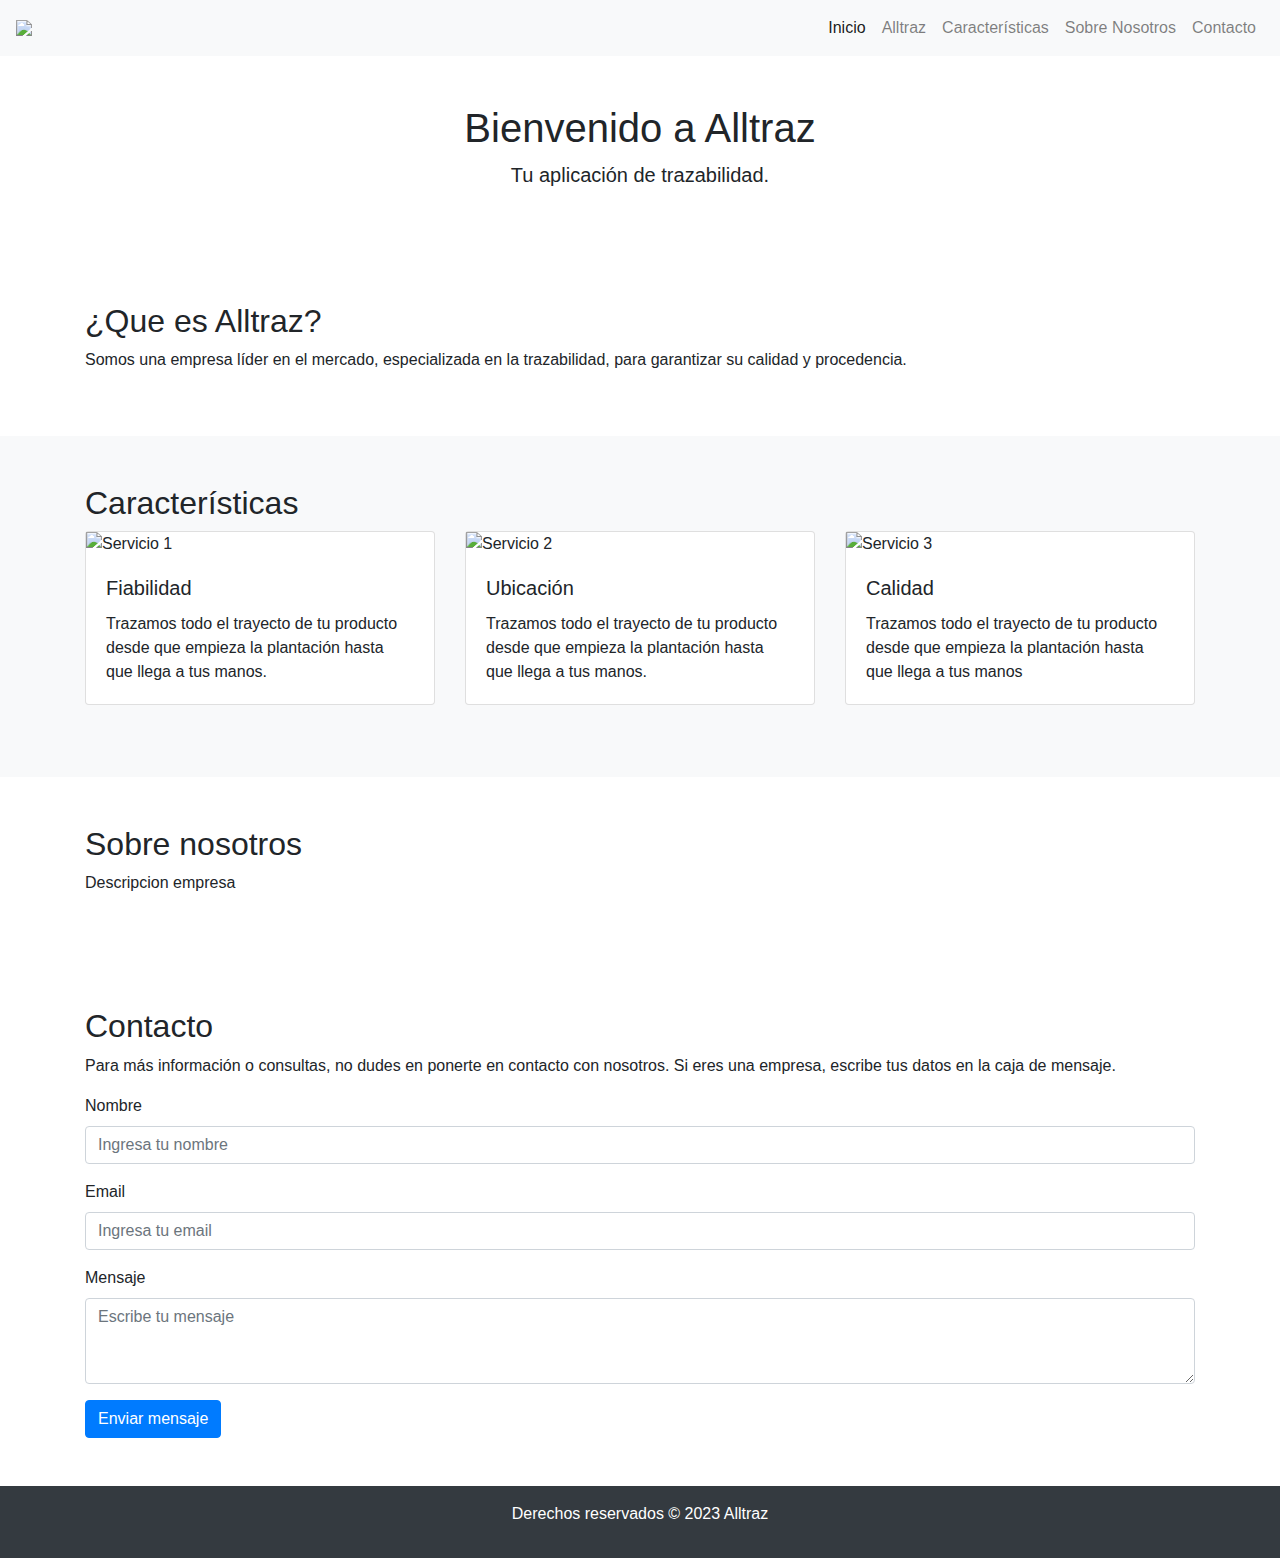
==== Información/LLMM/Index.html @ 4a1d3a7f "Renombrar HTML Y CSS." ====
<!DOCTYPE html>
<html lang="es">
<head>
  <meta charset="UTF-8">
  <meta name="viewport" content="width=device-width, initial-scale=1.0">
  <title>Alltraz</title>
  <link rel="stylesheet" href="https://stackpath.bootstrapcdn.com/bootstrap/4.3.1/css/bootstrap.min.css">
  <link rel="stylesheet" href="SKDH.css">


</head>
<body>
  <header>
    <nav class="navbar navbar-expand-lg navbar-light bg-light">
      <img  class="fotologo" src="logogit.jpeg" >
      <button class="navbar-toggler" type="button" data-toggle="collapse" data-target="#navbarNav" aria-controls="navbarNav" aria-expanded="false" aria-label="Toggle navigation">
        <span class="navbar-toggler-icon"> </span>
      </button>
      <div class="collapse navbar-collapse justify-content-end"  id="navbarNav" >
        <ul class="navbar-nav">
          <li class="nav-item active">
            <a class="nav-link" href="#inicio">Inicio</a>
          </li>
          
          <li class="nav-item">
            <a class="nav-link" href="#App"> Alltraz</a>
          </li>
          <li class="nav-item">
            <a class="nav-link" href="#caracteristicas">Características</a>
          </li>
          <li class="nav-item">
            <a class="nav-link" href="#Nosotros">Sobre Nosotros</a>
          </li>
          <li class="nav-item">
          </li>
          <li class="nav-item">
            <a class="nav-link" href="#Contacto">Contacto</a>
          </li>
        </ul>
      </div>
    </nav>
  </header>

  <section id="inicio" class="py-5 text-center">
    <div class="container">
      <h1>Bienvenido a Alltraz</h1>
      <p class="lead">Tu aplicación de trazabilidad.</p>
    </div>
  </section>

  <section id="App" class="py-5">
    <div class="container">
      <h2>¿Que es Alltraz?</h2>
     
      <p>Somos una empresa líder en el mercado, especializada en la trazabilidad, para garantizar su calidad y procedencia.</p>
    </div>
  </section>

  <section id="caracteristicas" class="py-5 bg-light">
    <div class="container">
      <h2>Características</h2>
      <div class="row">
        <div class="col-md-4">
          <div class="card mb-4">
            <img src="fiabilidad.png" class="fotofiabilidad" alt="Servicio 1">
            <div class="card-body">
              <h5 class="card-title">Fiabilidad</h5>
              <p class="card-text">Trazamos todo el trayecto de tu producto desde que empieza la plantación hasta que llega a tus manos.</p>
            </div>
          </div>
        </div>
        <div class="col-md-4">
          <div class="card mb-4">
            <img src="pin-ubicacion_318-928391.avif" class="fotoubicacion" alt="Servicio 2">
            <div class="card-body">
              <h5 class="card-title">Ubicación</h5>
              <p class="card-text">Trazamos todo el trayecto de tu producto desde que empieza la plantación hasta que llega a tus manos.</p>
            </div>
            </div>
            </div>
            <div class="col-md-4">
            <div class="card mb-4">
            <img src="calidad.png" class="fotocalidad" alt="Servicio 3">
            <div class="card-body">
            <h5 class="card-title">Calidad</h5>
            <p class="card-text">Trazamos todo el trayecto de tu producto desde que empieza la plantación hasta que llega a tus manos</p>
            </div>
            </div>
            </div>
            </div>
            </div>
            
              </section>
              <section id="Nosotros" class="py-5">
                <div class="container">
                  <h2>Sobre nosotros</h2>
                  <p>Descripcion empresa</p>
                </div>
              </section>
              <section id="Contacto" class="py-5">
                <div class="container">
                  <h2>Contacto</h2>
                  <p>Para más información o consultas, no dudes en ponerte en contacto con nosotros. Si eres una empresa, escribe tus datos en la caja de mensaje.</p>
                  <form>
                    <div class="form-group">
                      <label for="nombre">Nombre</label>
                      <input type="text" class="form-control" id="nombre" placeholder="Ingresa tu nombre">
                    </div>
                    <div class="form-group">
                      <label for="email">Email</label>
                      <input type="email" class="form-control" id="email" placeholder="Ingresa tu email">
                    </div>
                    <div class="form-group">
                      <label for="mensaje">Mensaje</label>
                      <textarea class="form-control" id="mensaje" rows="3" placeholder="Escribe tu mensaje"></textarea>
                    </div>
                    <button type="submit" class="btn btn-primary">Enviar mensaje</button>
                  </form>
                </div>
              </section>
            
              <footer class="py-3 bg-dark text-white text-center">
                <div class="container">
                  <p>Derechos reservados &copy; 2023 Alltraz</p>
                </div>
              </footer>
              <script src="https://code.jquery.com/jquery-3.3.1.slim.min.js"></script>
              <script src="https://cdnjs.cloudflare.com/ajax/libs/popper.js/1.14.7/umd/popper.min.js"></script>
              <script src="https://stackpath.bootstrapcdn.com/bootstrap/4.3.1/js/bootstrap.min.js"></script>
            </body>
            </html>
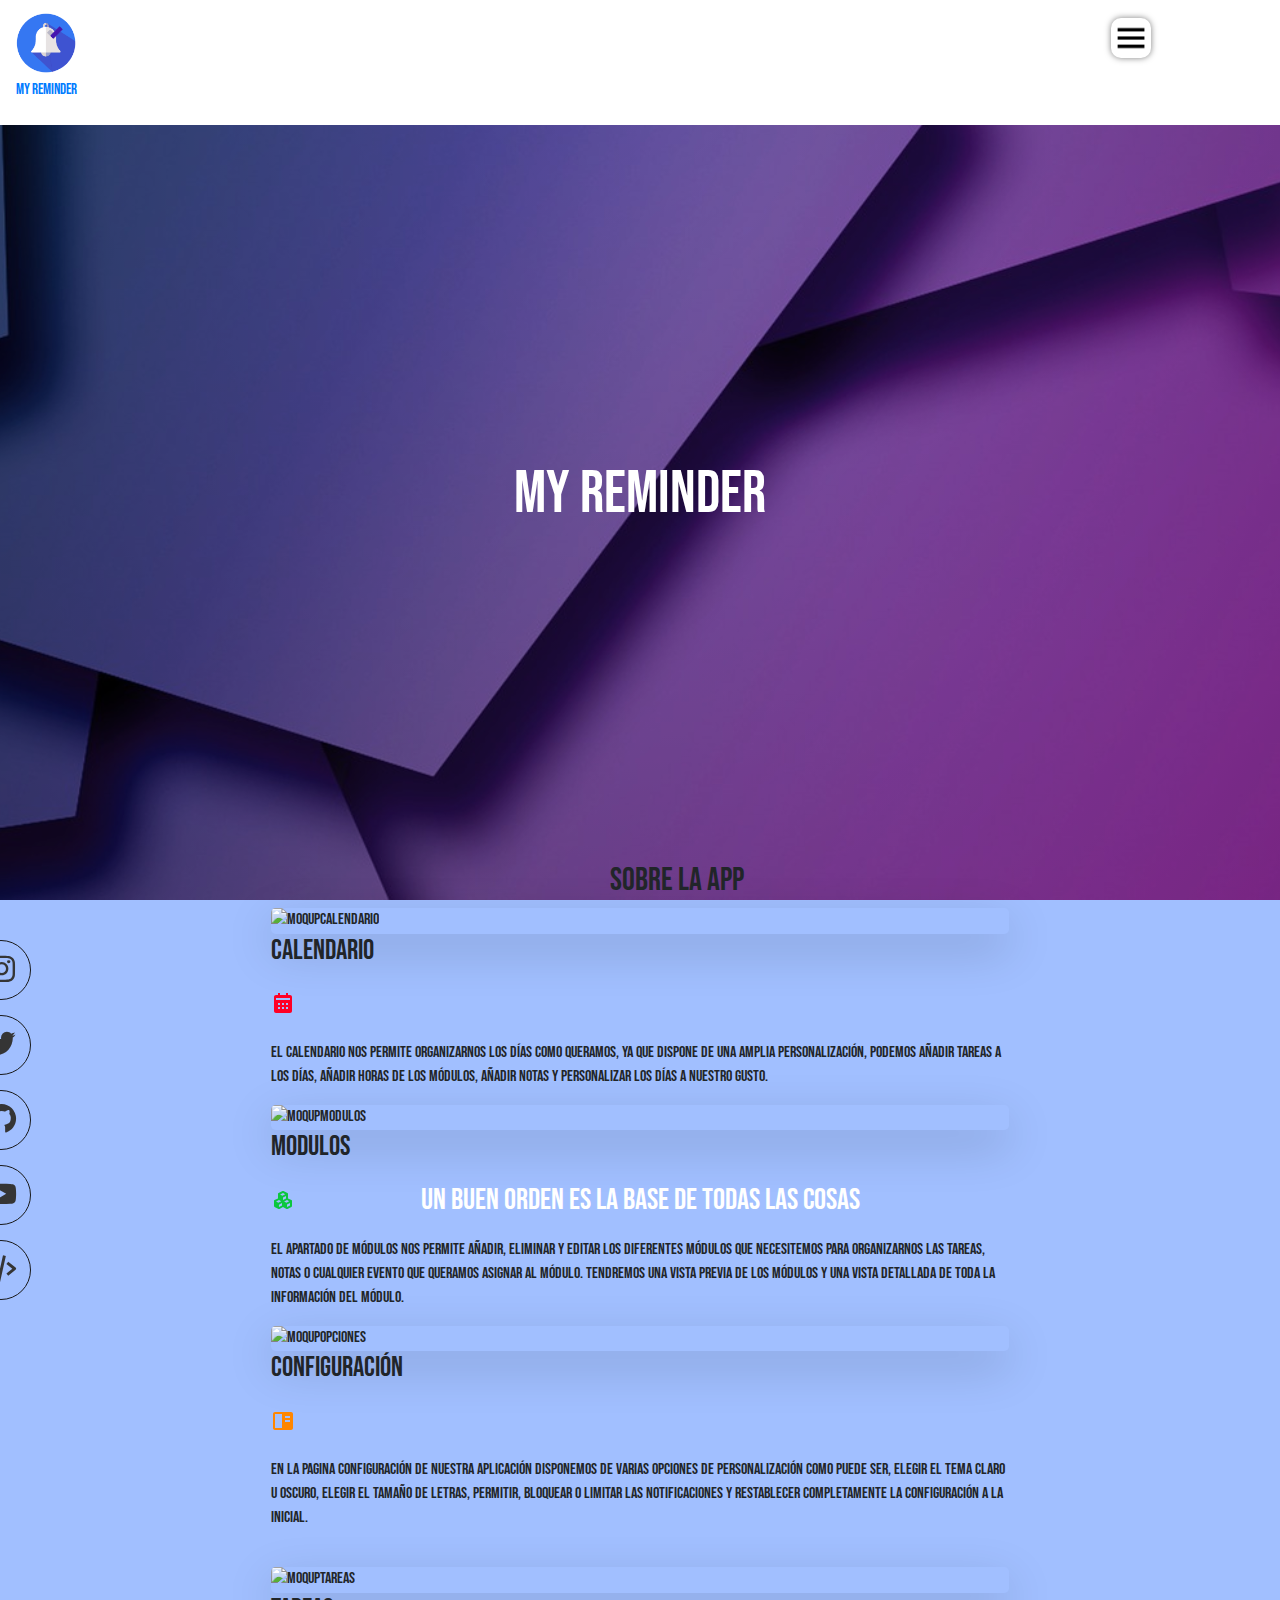
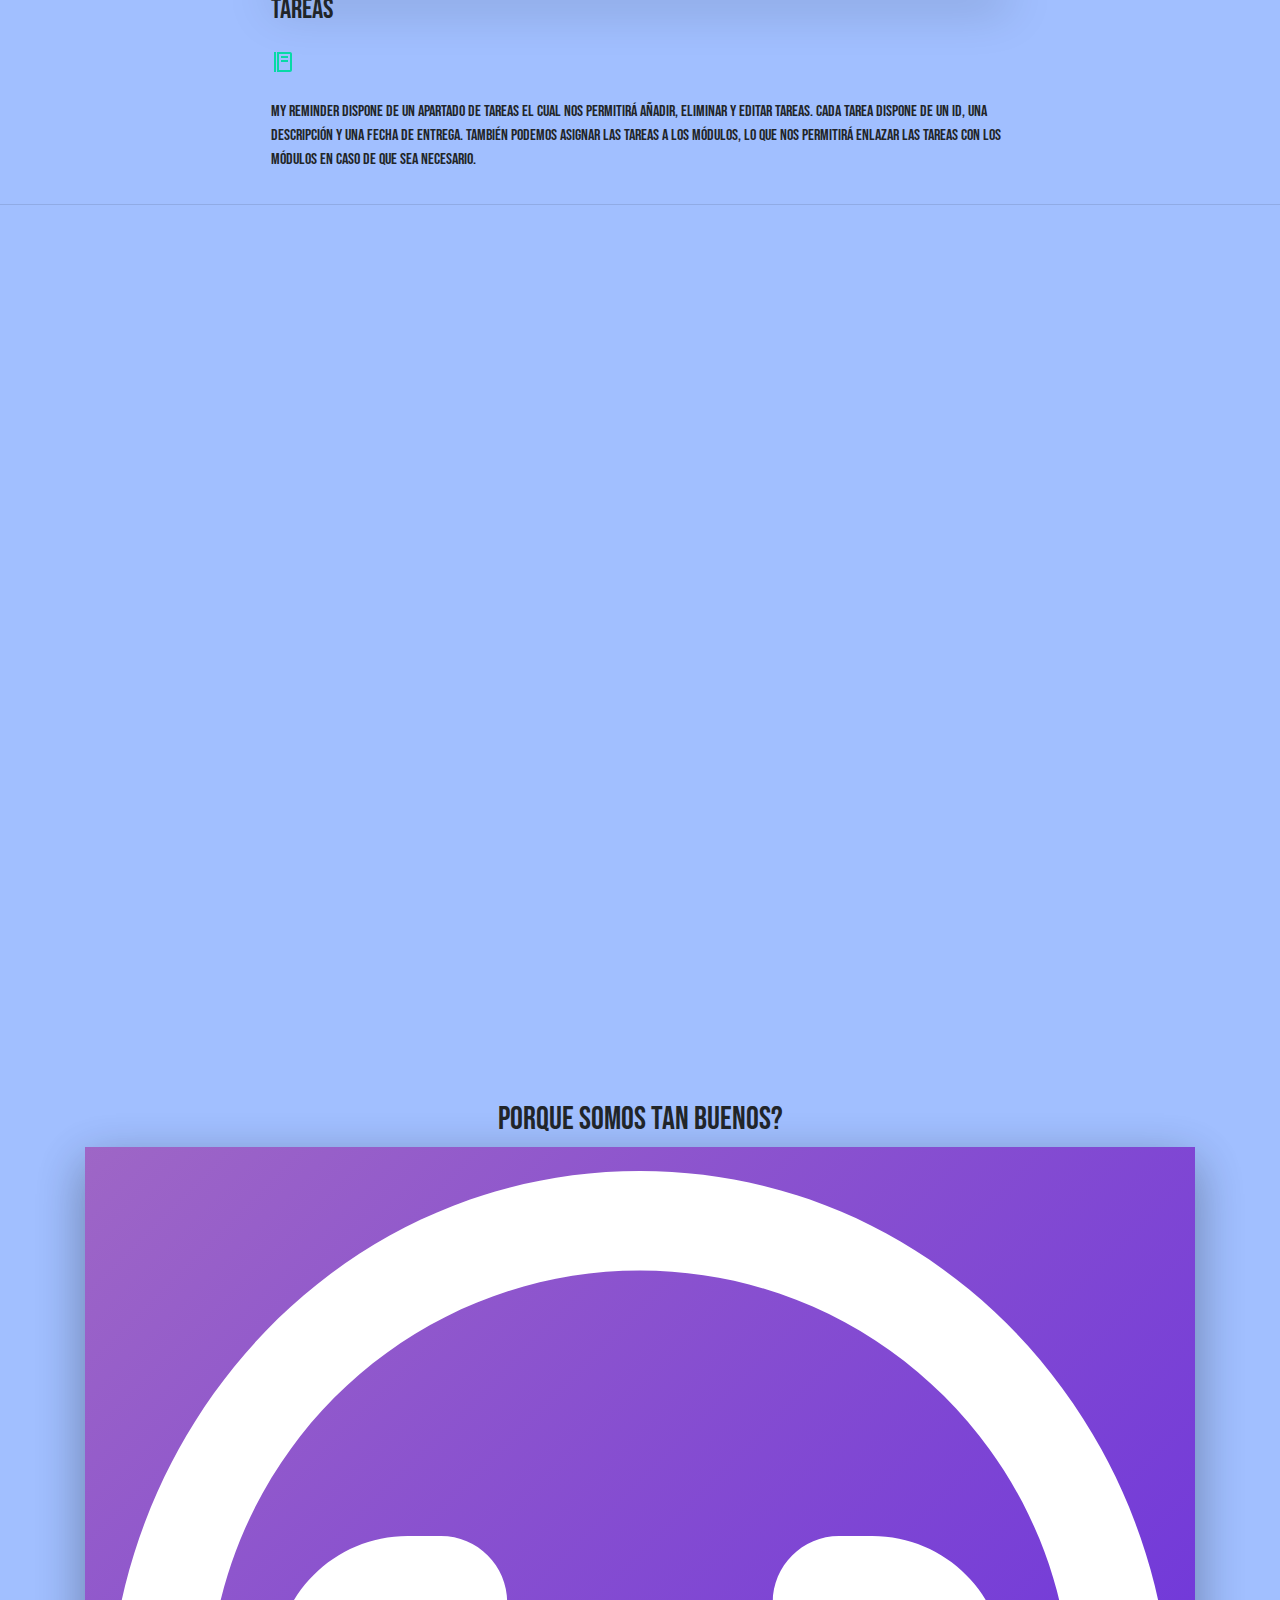
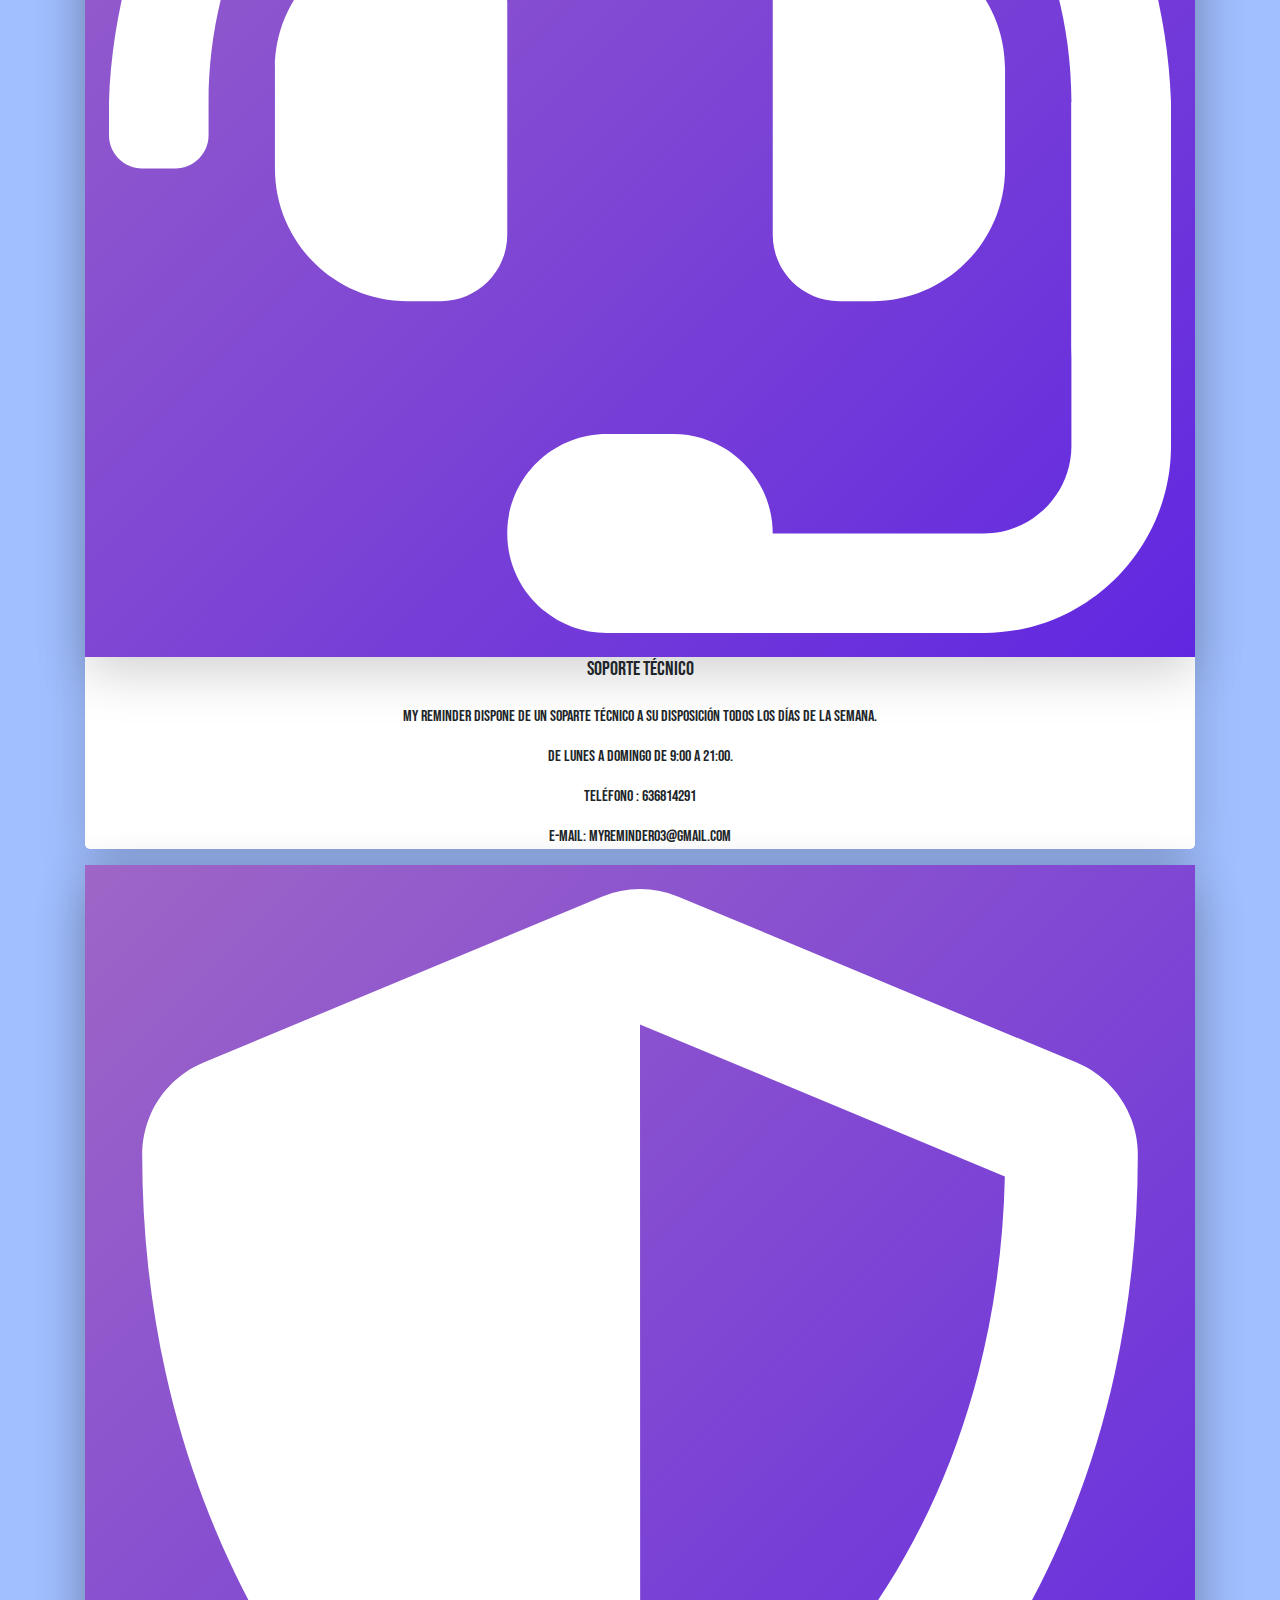
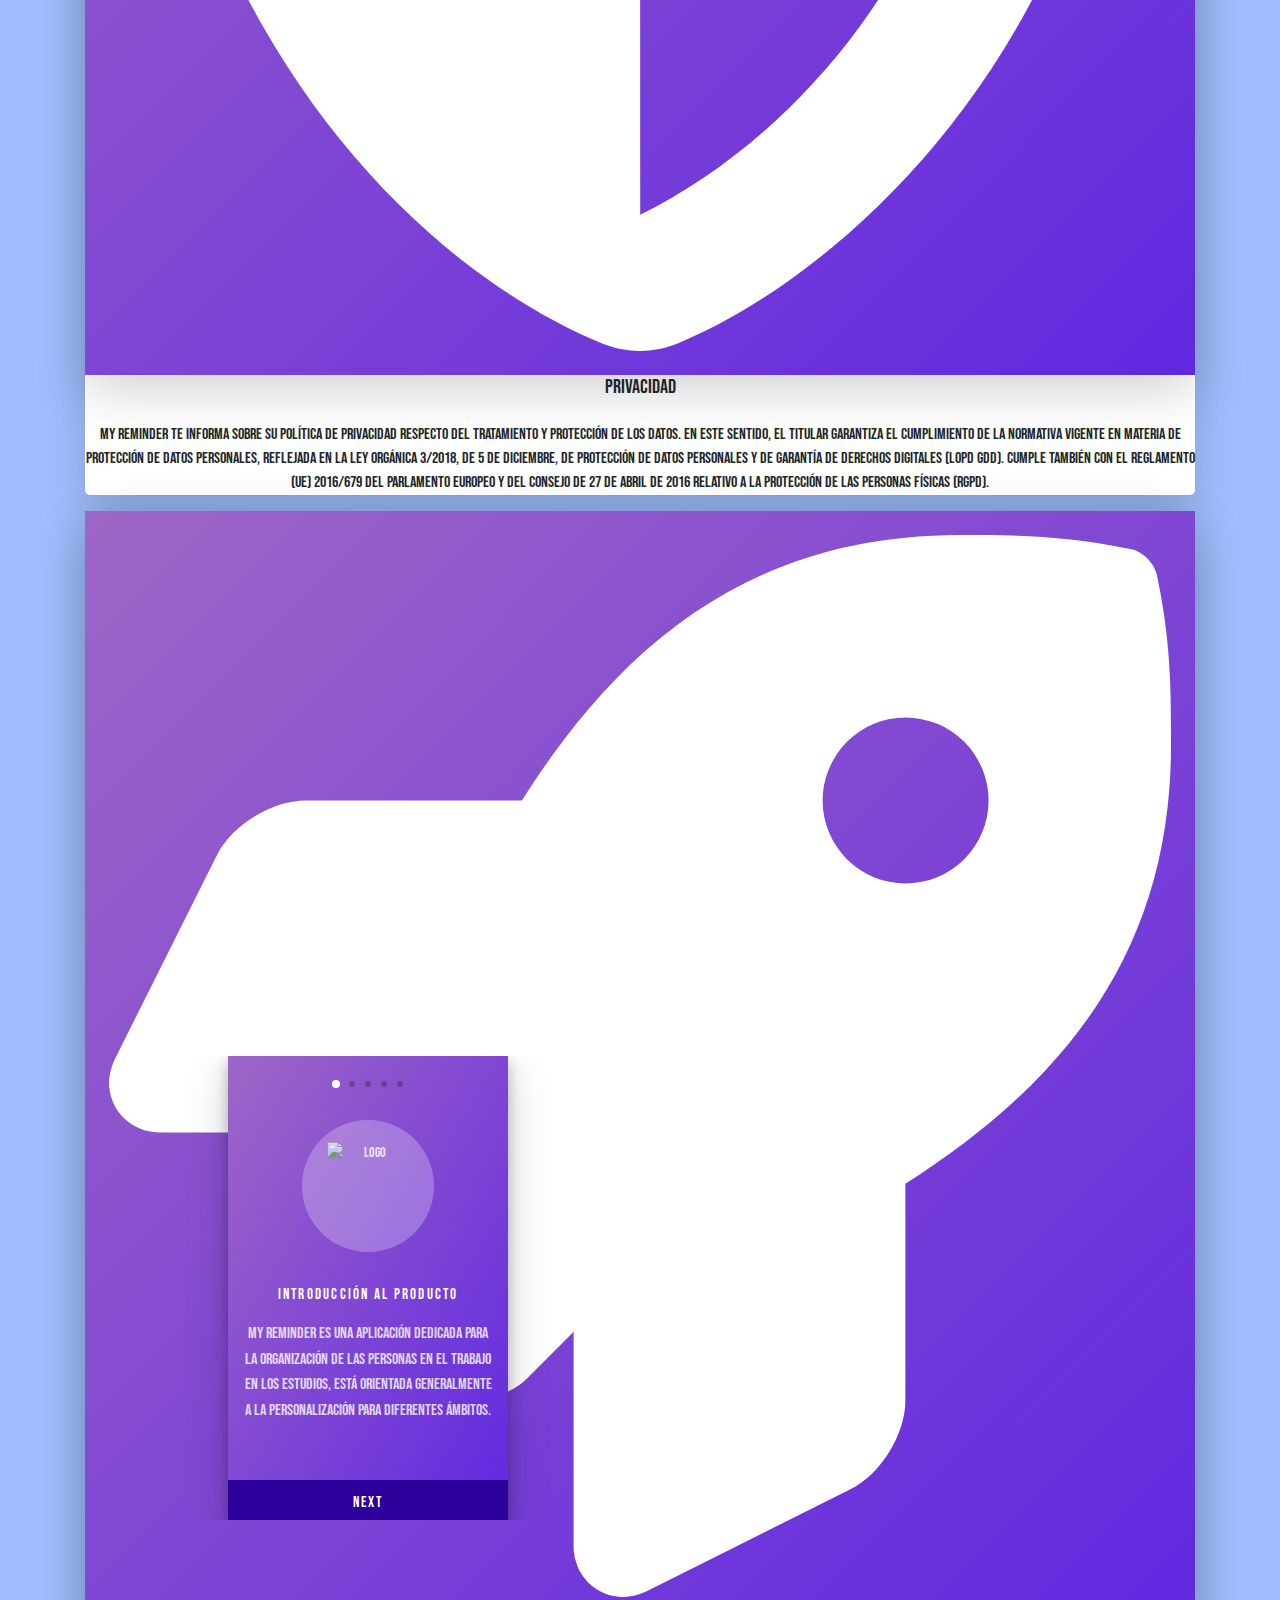
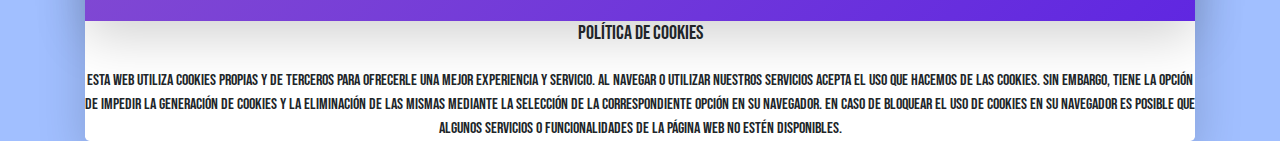
==== commit 0274edc8: "Insertar imagenes en directorio de LLMM." ====
--- a/Información/LLMM/Index.html
+++ b/Información/LLMM/Index.html
@@ -5,127 +5,465 @@
   <meta name="viewport" content="width=device-width, initial-scale=1.0">
   <title>Alltraz</title>
   <link rel="stylesheet" href="https://stackpath.bootstrapcdn.com/bootstrap/4.3.1/css/bootstrap.min.css">
-  <link rel="stylesheet" href="SKDH.css">
+  <link rel="stylesheet" href="CSS/Index.css">
+  <link href="https://fonts.googleapis.com/css2?family=Bebas+Neue&display=swap" rel="stylesheet">
+  <link href="https://fonts.googleapis.com/css2?family=Dela+Gothic+One&display=swap" rel="stylesheet">
+  <link href='https://unpkg.com/boxicons@2.0.7/css/boxicons.min.css' rel='stylesheet'>
+  <link rel="preconnect" href="https://fonts.googleapis.com">
+  <link rel="preconnect" href="https://fonts.gstatic.com" crossorigin>
+  <link rel="stylesheet" href="https://cdnjs.cloudflare.com/ajax/libs/font-awesome/6.0.0/css/all.min.css" />
+  <link rel="stylesheet" href="https://fonts.googleapis.com/css2?family=Inter:wght@300;400;500;600;700&display=swap" />
+  <link rel="stylesheet" href="https://cdn.jsdelivr.net/npm/tw-elements/dist/css/index.min.css" />
+  <link rel="stylesheet" type="text/css" href="https://fonts.googleapis.com/css?family=Lato:700,300">
+  <link rel="stylesheet" type="text/css" href="https://netdna.bootstrapcdn.com/font-awesome/3.2.1/css/font-awesome.css">
+  <link rel="stylesheet" type="text/css" href="https://cdnjs.cloudflare.com/ajax/libs/normalize/3.0.3/normalize.min.css">
+  <link rel="stylesheet" type="text/css" href="CSS/CardsCarousel.css">
+  <link rel="icon" type="image/x-icon" href="Imagenes/Logo.png">
+  <script src="https://code.jquery.com/jquery-1.12.0.min.js"></script>
+  <script src="JS/CardCarousel.js"></script>
 
 
 </head>
-<body>
+<body id ="style">
+
+  <!--Menú Desplegable-->
+
+<img src="Imagenes/Menu/menu-regular-24.png" class="menu" alt="Imagen Menu">
+<nav class="menu-navegador" style="z-index: 20;" id="anchoMenu">
+  <ul class="list">
+    <li class="list__item">
+      <div class="list__button">
+        <img src="Imagenes/Menu/home.svg" class="list__img" alt="Imagen Inicio">
+          <a href="index.html" class="nav__link">Inicio</a>
+      </div>
+    </li>
+
+    <li id="boton-secciones" class="list__item list__item--click">
+      <div class="list__button list__button--click">
+          <img src="Imagenes/Menu/youtube.svg" class="list__img" alt="Youtube">
+          <a href="https://www.youtube.com/channel/UCGflAdTCGFpYf2Ayjhg4GIA" class="nav__link">Youtube - Demostraciones</a>
+          <img src="Imagenes/Menu/arrow.svg" class="list__arrow" alt="Arrow">
+      </div>
+
+      <ul class="list__show">
+          <li class="list__inside">
+              <a href="HTML/VideoGeneral.html" class="nav__link nav__link--inside">General</a>
+          </li>
+
+          <li class="list__inside">
+              <a href="HTML/VideoCalendario.html" class="nav__link nav__link--inside">Calendario</a>
+          </li>
+
+          <li class="list__inside">
+              <a href="HTML/VideoModulos.html" class="nav__link nav__link--inside">Modulos</a>
+          </li>
+
+          <li class="list__inside">
+              <a href="HTML/VideoTareas.html" class="nav__link nav__link--inside">Tareas</a>
+          </li>
+      </ul>
+  </li>
+  
+    <li class="list__item">
+      <div class="list__button">
+        <img src="Imagenes/Menu/aboutus.svg" class="list__img" alt="Imagen Usuario Premium">
+          <a href="HTML/InfoEquipo.html" class="nav__link">Sobre Nosotros</a>
+      </div>
+    </li>
+
+    <li class="list__item">
+      <div class="list__button">
+        <img src="Imagenes/Menu/contact.svg" class="list__img" alt="Imagen Contacto">
+          <a href="HTML/Contacto.html" class="nav__link">Contacto</a>
+      </div>
+    </li>
+  </ul>
+</nav>
+
+<!-- Menú de navegación -->
   <header>
-    <nav class="navbar navbar-expand-lg navbar-light bg-light">
-      <img  class="fotologo" src="logogit.jpeg" >
-      <button class="navbar-toggler" type="button" data-toggle="collapse" data-target="#navbarNav" aria-controls="navbarNav" aria-expanded="false" aria-label="Toggle navigation">
-        <span class="navbar-toggler-icon"> </span>
-      </button>
-      <div class="collapse navbar-collapse justify-content-end"  id="navbarNav" >
-        <ul class="navbar-nav">
-          <li class="nav-item active">
-            <a class="nav-link" href="#inicio">Inicio</a>
-          </li>
-          
-          <li class="nav-item">
-            <a class="nav-link" href="#App"> Alltraz</a>
-          </li>
-          <li class="nav-item">
-            <a class="nav-link" href="#caracteristicas">Características</a>
-          </li>
-          <li class="nav-item">
-            <a class="nav-link" href="#Nosotros">Sobre Nosotros</a>
-          </li>
-          <li class="nav-item">
-          </li>
-          <li class="nav-item">
-            <a class="nav-link" href="#Contacto">Contacto</a>
-          </li>
-        </ul>
+    <div>
+      <nav class="navbar navbar-expand-lg shadow-md py-2 bg-white relative flex items-center w-full justify-between" >
+      <div class="px-6 w-full flex flex-wrap items-center justify-between">
+          <div class="flex items-center">
+              <a class="navbar-brand text-blue-600" href="index.html">
+              <img style="width: 60px;" src="Imagenes/Logo.png" class="block w-full" alt="Logo Imagen" />
+              </a>
+          </div>
+
+              <div id="espaciado-nav">
+                  <div class="flex items-center lg:ml-auto">
+                      <a href="Index.html">
+                          <p style="font-size: 1.2vw;"
+                              class="inline-block px-6 py-2.5 mr-2 bg-transparent text-blue-600 font-medium text-xs leading-tight uppercase rounded hover:text-blue-700 hover:bg-gray-100 focus:bg-gray-100 focus:outline-none focus:ring-0 active:bg-gray-200 transition duration-150 ease-in-out"
+                              data-mdb-ripple="true"
+                              data-mdb-ripple-color="light"
+                              >
+                              My Reminder
+                          </p>
+                      </a>
+                  </div>
+              </div>
+          </div>
+      </nav>
+
+<!-- Portada Principal -->
+      <div class="contenedor head">
+          <h1 class="titulo">My Reminder</h1>
+          <p class="eslogan">Un buen orden es la base de todas las cosas</p>
       </div>
-    </nav>
+  </div>
   </header>
 
-  <section id="inicio" class="py-5 text-center">
-    <div class="container">
-      <h1>Bienvenido a Alltraz</h1>
-      <p class="lead">Tu aplicación de trazabilidad.</p>
-    </div>
-  </section>
-
-  <section id="App" class="py-5">
-    <div class="container">
-      <h2>¿Que es Alltraz?</h2>
-     
-      <p>Somos una empresa líder en el mercado, especializada en la trazabilidad, para garantizar su calidad y procedencia.</p>
-    </div>
-  </section>
-
-  <section id="caracteristicas" class="py-5 bg-light">
-    <div class="container">
-      <h2>Características</h2>
-      <div class="row">
-        <div class="col-md-4">
-          <div class="card mb-4">
-            <img src="fiabilidad.png" class="fotofiabilidad" alt="Servicio 1">
-            <div class="card-body">
-              <h5 class="card-title">Fiabilidad</h5>
-              <p class="card-text">Trazamos todo el trayecto de tu producto desde que empieza la plantación hasta que llega a tus manos.</p>
+  <main id="principal">
+
+    <!-- Redes Sociales -->
+        <div id="logo-fixed" class="my-div-fixed">
+            <article id="logos"> 
+                <div class="redes-sociales">
+                    <a class="red-social-icono trigger show" id="instagram" href="https://www.instagram.com/xuquer_ce/">
+                        <i class="bx bxl-instagram "></i>
+                    </a>
+                    
+                    <a class="red-social-icono trigger show" id="twitter" href="https://twitter.com/xuquer_ce">
+                        <i class="bx bxl-twitter"></i>
+                    </a>
+    
+                    <a class="red-social-icono trigger show" id="github" href="https://github.com/DarioRB03/MyReminder">
+                        <i class='bx bxl-github'></i>
+                    </a>
+    
+                    <a class="red-social-icono trigger show" id="youtube" href="https://www.youtube.com/channel/UCGflAdTCGFpYf2Ayjhg4GIA">
+                        <i class='bx bxl-youtube'></i>       
+                    </a>
+    
+                    <a class="red-social-icono trigger show" id="code" href="html/Codigo.html">
+                        <i class="bx bx-code-alt "></i>
+                    </a>
+                </div>
+            </article>
+        </div>
+
+        <!-- Contenido Información -->
+        <article id="contenido">
+          <div class="container my-24 px-6 mx-auto">
+              <section class="mb-32 text-gray-800">
+              <h2 class="text-2xl font-bold mb-12 text-center" id="tituloContenido">Sobre la APP</h2>
+          
+              <div class="flex flex-wrap mb-12">
+                  <div class="grow-0 shrink-0 basis-auto w-full lg:w-6/12 lg:pr-6 mb-6 lg:mb-0">
+                  <div class="relative overflow-hidden bg-no-repeat bg-cover ripple shadow-lg rounded-lg"
+                      style="background-position: 50%" data-mdb-ripple="true" data-mdb-ripple-color="light">
+                      <img src="../Información/Moqups/moqupCalendario.PNG" class="w-full" alt="moqupCalendario" />
+                      <a href="#!">
+                      <div
+                          class="absolute top-0 right-0 bottom-0 left-0 w-full h-full overflow-hidden bg-fixed opacity-0 hover:opacity-100 transition duration-300 ease-in-out"
+                          style="background-color: rgba(251, 251, 251, 0.2)"></div>
+                      </a>
+                  </div>
+                  </div>
+          
+                  <div class="grow-0 shrink-0 basis-auto w-full lg:w-6/12 lg:pl-6">
+                  <h3 class="text-2xl font-bold mb-4">Calendario</h3>
+                  <div class="text-red-600 text-sm mb-4 flex items-center font-medium">
+                      <img src="Imagenes/calendario.svg" alt="calendario" />
+                  </div>
+                  <p class="text-gray-500 mb-6">
+                      EL calendario nos permite organizarnos los días como queramos, ya que dispone 
+                      de una amplia personalización, podemos añadir tareas a los días, añadir horas 
+                      de los módulos, añadir notas y personalizar los días a nuestro gusto. 
+                  </p>
+                  
+                  </div>
+              </div>
+          
+              <div class="flex flex-wrap lg:flex-row-reverse mb-12">
+                  <div class="grow-0 shrink-0 basis-auto w-full lg:w-6/12 lg:pl-6 mb-6 lg:mb-0">
+                  <div class="relative overflow-hidden bg-no-repeat bg-cover ripple shadow-lg rounded-lg"
+                      style="background-position: 50%" data-mdb-ripple="true" data-mdb-ripple-color="light">
+                      <img src="../Información/Moqups/moqupModulos.PNG" class="w-full" alt="moqupModulos" />
+                      <a href="#!">
+                      <div
+                          class="absolute top-0 right-0 bottom-0 left-0 w-full h-full overflow-hidden bg-fixed opacity-0 hover:opacity-100 transition duration-300 ease-in-out"
+                          style="background-color: rgba(251, 251, 251, 0.2)"></div>
+                      </a>
+                  </div>
+                  </div>
+          
+                  <div class="grow-0 shrink-0 basis-auto w-full lg:w-6/12 lg:pr-6">
+                  <h3 class="text-2xl font-bold mb-4">Modulos</h3>
+                  <div class="text-blue-600 text-sm mb-4 flex items-center font-medium">
+                      <img src="Imagenes/modulos.svg" alt="Modulos"/>
+                  </div>
+                  <p class="text-gray-500">
+                      EL apartado de módulos nos permite añadir, eliminar y editar 
+                      los diferentes módulos que necesitemos para organizarnos las 
+                      tareas, notas o cualquier evento que queramos asignar al módulo. 
+                      Tendremos una vista previa de los módulos y una vista detallada de
+                      toda la información del módulo. 
+                  </p>
+                  </div>
+              </div>
+          
+              <div class="flex flex-wrap">
+                  <div class="grow-0 shrink-0 basis-auto w-full lg:w-6/12 lg:pr-6 mb-6 lg:mb-0">
+                  <div class="relative overflow-hidden bg-no-repeat bg-cover ripple shadow-lg rounded-lg"
+                      style="background-position: 50%" data-mdb-ripple="true" data-mdb-ripple-color="light">
+                      <img src="../Información/Moqups/moqupOpciones.PNG" class="w-full" alt="moqupOpciones" />
+                      <a href="#!">
+                      <div
+                          class="absolute top-0 right-0 bottom-0 left-0 w-full h-full overflow-hidden bg-fixed opacity-0 hover:opacity-100 transition duration-300 ease-in-out"
+                          style="background-color: rgba(251, 251, 251, 0.2)"></div>
+                      </a>
+                  </div>
+                  </div>
+          
+                  <div class="grow-0 shrink-0 basis-auto w-full lg:w-6/12 lg:pl-6">
+                  <h3 class="text-2xl font-bold mb-4">Configuración</h3>
+                  <div class="text-yellow-600 text-sm mb-4 flex items-center font-medium">
+                      <img src="Imagenes/opciones.svg" alt="Opciones" />
+                  </div>
+                  <p class="text-gray-500">
+          En la pagina configuración de nuestra aplicación disponemos de varias
+           opciones de personalización como puede ser, elegir el tema claro u oscuro, 
+           elegir el tamaño de letras, permitir, bloquear o limitar las notificaciones
+           y restablecer completamente la configuración a la inicial.
+
+                  </p>
+                  </div>
+              </div>
+
+              <div class="flex flex-wrap lg:flex-row-reverse mb-12" id="ultimoDiv">
+                  <div class="grow-0 shrink-0 basis-auto w-full lg:w-6/12 lg:pl-6 mb-6 lg:mb-0">
+                  <div class="relative overflow-hidden bg-no-repeat bg-cover ripple shadow-lg rounded-lg"
+                      style="background-position: 50%" data-mdb-ripple="true" data-mdb-ripple-color="light">
+                      <img src="../Información/Moqups/moqupTareas.PNG" class="w-full" alt="moqupTareas" />
+                      <a href="#!">
+                      <div
+                          class="absolute top-0 right-0 bottom-0 left-0 w-full h-full overflow-hidden bg-fixed opacity-0 hover:opacity-100 transition duration-300 ease-in-out"
+                          style="background-color: rgba(251, 251, 251, 0.2)"></div>
+                      </a>
+                  </div>
+                  </div>
+          
+                  <div class="grow-0 shrink-0 basis-auto w-full lg:w-6/12 lg:pr-6">
+
+                  <h3 class="text-2xl font-bold mb-4">Tareas</h3>
+                  <div class="text-blue-600 text-sm mb-4 flex items-center font-medium">
+                      <img src="Imagenes/tareas.svg" alt="Tareas" />
+                  </div>
+                  <p class="text-gray-500">
+                      My reminder dispone de un apartado de tareas el cual nos permitirá añadir,
+                      eliminar y editar tareas. Cada tarea dispone de un Id, una descripción y 
+                      una fecha de entrega. También podemos asignar las tareas a los módulos, lo
+                      que nos permitirá enlazar las tareas con los módulos en caso de que sea 
+                      necesario.   
+                  </p>
+                  </div>
+              </div>
+              </section>
+          </div>
+      </article>
+
+  <!-- Carousel de Cards -->
+  <article id="card-fixed" class="my-div-fixed">
+    <div id="cardCarousel">
+        <div class="walkthrough show reveal">
+            <div class="walkthrough-pagination">
+            <a class="dot active"></a>
+            <a class="dot"></a>
+            <a class="dot"></a>
+            <a class="dot"></a>
+            <a class="dot"></a>
             </div>
-          </div>
-        </div>
-        <div class="col-md-4">
-          <div class="card mb-4">
-            <img src="pin-ubicacion_318-928391.avif" class="fotoubicacion" alt="Servicio 2">
-            <div class="card-body">
-              <h5 class="card-title">Ubicación</h5>
-              <p class="card-text">Trazamos todo el trayecto de tu producto desde que empieza la plantación hasta que llega a tus manos.</p>
+            <div class="walkthrough-body">
+            <ul class="screens animate">
+                <li class="screen active">
+                <div class="media logo">
+                    <img class="logo" src="https://s3.amazonaws.com/jebbles-codepen/icon.png" alt="Logo" />
+                </div>
+                <h3>
+                    Introducción al producto
+                    <br/>
+                </h3>
+                <p>My Reminder es una aplicación dedicada para la organización de las personas en el trabajo en los estudios, está orientada generalmente a la personalización para diferentes ámbitos. </p>
+                </li>
+                <li class="screen">
+                <div class="media books">
+                    <img class="icon" src="https://s3.amazonaws.com/jebbles-codepen/book_icon_1.png" alt="Icono1" />
+                    <img class="icon" src="https://s3.amazonaws.com/jebbles-codepen/book_icon_2.png" alt="Icono2" />
+                    <img class="icon" src="https://s3.amazonaws.com/jebbles-codepen/book_icon_3.png" alt="Icono3" />
+                </div>
+                <h3>
+                    Comunicación
+                    <br/>
+                </h3>
+                <p>My Reminder te facilita la comunicación con el soparte técnico para resolverte cualquier duda o problema, tiene a su disposición un formulario en la página web el cual te permitirá enviar cualquier observación o tipo de duda. </p>
+                </li>
+                <li class="screen">
+                <div class="media bars">
+                    <img class="icon" src="https://s3.amazonaws.com/jebbles-codepen/bar_icon_axis.png" alt="Icono4" />
+                    <img class="icon" src="https://s3.amazonaws.com/jebbles-codepen/bar_icon_3.png" alt="Icono5" />
+                    <img class="icon" src="https://s3.amazonaws.com/jebbles-codepen/bar_icon_2.png" alt="Icono6" />
+                    <img class="icon" src="https://s3.amazonaws.com/jebbles-codepen/bar_icon_1.png" alt="Icono7" />
+                </div>
+                <h3>
+                    Análisis
+                    <br/>
+                </h3>
+                <p>
+
+                My Reminder gracias a su gestión de usuarios te permitirá iniciar sesión y obtener un análisis exclusivo de su evolución con las tareas y las notas de los módulos, gracias a esto podrá ver su evolución día a día. </p>
+                </li>
+                <li class="screen">
+                <div class="media files">
+                    <img class="icon" src="https://s3.amazonaws.com/jebbles-codepen/file_icon_1.png" alt="Icono8" />
+                    <img class="icon" src="https://s3.amazonaws.com/jebbles-codepen/file_icon_2.png" alt="Icono9" />
+                    <img class="icon" src="https://s3.amazonaws.com/jebbles-codepen/file_icon_3.png" alt="Icono10" />
+                    <img class="icon" src="https://s3.amazonaws.com/jebbles-codepen/file_icon_4.png" alt="Icono11"/>
+                </div>
+                <h3>
+                    Sobre nosotros
+                    <br/>
+                </h3>
+                <p> Somos un grupo de 5 alumnos de 1ºDAM  del centro educativo xuquer. Esta apliacion forma parte de nuestro proyecto integrado de funal de curso. 
+
+                </p>
+                </li>
+                <li class="screen">
+                <div class="media comm">
+                    <img class="icon" src="https://s3.amazonaws.com/jebbles-codepen/comm_icon_1.png" alt="Icono12"/>
+                    <img class="icon" src="https://s3.amazonaws.com/jebbles-codepen/comm_icon_2.png" alt="Icono13" />
+                </div>
+                <h3>
+                    Fechas
+                    <br/>
+                </h3>
+                <p> La aplicación dispone de su propio calendario configurable donde podrás guardar las tareas en diferentes días y organizarte para realizar las tareas o los estudios correspondientes para cada día, gracias a esto podrás organizarte cada semana con facilidad.</p>
+                </li>
+            </ul>
+            <button class="prev-screen">
+                <i class="icon-angle-left"></i>
+            </button>
+            <button class="next-screen">
+                <i class="icon-angle-right"></i>
+            </button>
             </div>
+            <div class="walkthrough-footer">
+            <button class="button next-screen">Next</button>
+            <button class="button finish close" >Finish</button>
+            <!--Hemos quitado el disabled="true", funciona igual, no da error en validador :)-->
             </div>
-            </div>
-            <div class="col-md-4">
-            <div class="card mb-4">
-            <img src="calidad.png" class="fotocalidad" alt="Servicio 3">
-            <div class="card-body">
-            <h5 class="card-title">Calidad</h5>
-            <p class="card-text">Trazamos todo el trayecto de tu producto desde que empieza la plantación hasta que llega a tus manos</p>
-            </div>
-            </div>
-            </div>
-            </div>
-            </div>
-            
-              </section>
-              <section id="Nosotros" class="py-5">
-                <div class="container">
-                  <h2>Sobre nosotros</h2>
-                  <p>Descripcion empresa</p>
-                </div>
-              </section>
-              <section id="Contacto" class="py-5">
-                <div class="container">
-                  <h2>Contacto</h2>
-                  <p>Para más información o consultas, no dudes en ponerte en contacto con nosotros. Si eres una empresa, escribe tus datos en la caja de mensaje.</p>
-                  <form>
-                    <div class="form-group">
-                      <label for="nombre">Nombre</label>
-                      <input type="text" class="form-control" id="nombre" placeholder="Ingresa tu nombre">
-                    </div>
-                    <div class="form-group">
-                      <label for="email">Email</label>
-                      <input type="email" class="form-control" id="email" placeholder="Ingresa tu email">
-                    </div>
-                    <div class="form-group">
-                      <label for="mensaje">Mensaje</label>
-                      <textarea class="form-control" id="mensaje" rows="3" placeholder="Escribe tu mensaje"></textarea>
-                    </div>
-                    <button type="submit" class="btn btn-primary">Enviar mensaje</button>
-                  </form>
-                </div>
-              </section>
-            
-              <footer class="py-3 bg-dark text-white text-center">
-                <div class="container">
-                  <p>Derechos reservados &copy; 2023 Alltraz</p>
-                </div>
-              </footer>
+        </div>
+    </div>
+</article>
+</main>
+
+
+<!-- Footer De Información -->
+<hr>
+<div class="container my-24 px-6 mx-auto" id="footerEspaciado">
+<section class="mb-32 text-gray-800 text-center">
+<h2 class="text-3xl font-bold mb-20">Porque somos tan buenos?</h2>
+
+<div class="grid lg:gap-x-12 lg:grid-cols-3">
+    <div class="mb-12 lg:mb-0">
+    <div class="rounded-lg shadow-lg h-full block bg-white">
+        <div class="flex justify-center">
+        <div class="p-4 rounded-full shadow-lg inline-block -mt-8 colorFooter">
+            <svg class="w-8 h-8 text-white" xmlns="http://www.w3.org/2000/svg" viewBox="0 0 512 512">
+            <path fill="currentColor"
+                d="M192 208c0-17.67-14.33-32-32-32h-16c-35.35 0-64 28.65-64 64v48c0 35.35 28.65 64 64 64h16c17.67 0 32-14.33 32-32V208zm176 144c35.35 0 64-28.65 64-64v-48c0-35.35-28.65-64-64-64h-16c-17.67 0-32 14.33-32 32v112c0 17.67 14.33 32 32 32h16zM256 0C113.18 0 4.58 118.83 0 256v16c0 8.84 7.16 16 16 16h16c8.84 0 16-7.16 16-16v-16c0-114.69 93.31-208 208-208s208 93.31 208 208h-.12c.08 2.43.12 165.72.12 165.72 0 23.35-18.93 42.28-42.28 42.28H320c0-26.51-21.49-48-48-48h-32c-26.51 0-48 21.49-48 48s21.49 48 48 48h181.72c49.86 0 90.28-40.42 90.28-90.28V256C507.42 118.83 398.82 0 256 0z">
+            </path>
+            </svg>
+        </div>
+        </div>
+        <div class="p-6">
+        <h5 class="text-lg font-semibold mb-4">Soporte Técnico</h5>
+        <p>
+            My Reminder dispone de un soparte técnico a su disposición todos 
+            los días de la semana. 
+        </p>
+            <p> De lunes a domingo de 9:00 a 21:00. </p>
+  <p> Teléfono : 636814291 </p>
+  <p> E-Mail: myreminder03@gmail.com </p>
+        </div>
+    </div>
+    </div>
+
+    <div class="mb-12 lg:mb-0">
+    <div class="rounded-lg shadow-lg h-full block bg-white">
+        <div class="flex justify-center">
+        <div class="p-4 rounded-full shadow-lg inline-block -mt-8 colorFooter">
+            <svg class="w-8 h-8 text-white" xmlns="http://www.w3.org/2000/svg" viewBox="0 0 512 512">
+            <path fill="currentColor"
+                d="M466.5 83.7l-192-80a48.15 48.15 0 0 0-36.9 0l-192 80C27.7 91.1 16 108.6 16 128c0 198.5 114.5 335.7 221.5 380.3 11.8 4.9 25.1 4.9 36.9 0C360.1 472.6 496 349.3 496 128c0-19.4-11.7-36.9-29.5-44.3zM256.1 446.3l-.1-381 175.9 73.3c-3.3 151.4-82.1 261.1-175.8 307.7z">
+            </path>
+            </svg>
+        </div>
+        </div>
+        <div class="p-6">
+        <h5 class="text-lg font-semibold mb-4">Privacidad</h5>
+        <p>
+            My Reminder te informa sobre su Política de Privacidad respecto 
+            del tratamiento y protección de los datos.
+
+            En este sentido, el Titular garantiza el cumplimiento de la normativa
+            vigente en materia de protección de datos personales, reflejada en la 
+            Ley Orgánica 3/2018, de 5 de diciembre, de Protección de Datos Personales 
+            y de Garantía de Derechos Digitales (LOPD GDD). Cumple también con el 
+            Reglamento (UE) 2016/679 del Parlamento Europeo y del Consejo de 27 de 
+            abril de 2016 relativo a la protección de las personas físicas (RGPD).
+
+        </p>
+        </div>
+    </div>
+    </div>
+
+    <div class="">
+    <div class="rounded-lg shadow-lg h-full block bg-white">
+        <div class="flex justify-center">
+        <div class="p-4 rounded-full shadow-lg inline-block -mt-8 colorFooter">
+            <svg class="w-8 h-8 text-white" xmlns="http://www.w3.org/2000/svg" viewBox="0 0 512 512">
+            <path fill="currentColor"
+                d="M505.12019,19.09375c-1.18945-5.53125-6.65819-11-12.207-12.1875C460.716,0,435.507,0,410.40747,0,307.17523,0,245.26909,55.20312,199.05238,128H94.83772c-16.34763.01562-35.55658,11.875-42.88664,26.48438L2.51562,253.29688A28.4,28.4,0,0,0,0,264a24.00867,24.00867,0,0,0,24.00582,24H127.81618l-22.47457,22.46875c-11.36521,11.36133-12.99607,32.25781,0,45.25L156.24582,406.625c11.15623,11.1875,32.15619,13.15625,45.27726,0l22.47457-22.46875V488a24.00867,24.00867,0,0,0,24.00581,24,28.55934,28.55934,0,0,0,10.707-2.51562l98.72834-49.39063c14.62888-7.29687,26.50776-26.5,26.50776-42.85937V312.79688c72.59753-46.3125,128.03493-108.40626,128.03493-211.09376C512.07526,76.5,512.07526,51.29688,505.12019,19.09375ZM384.04033,168A40,40,0,1,1,424.05,128,40.02322,40.02322,0,0,1,384.04033,168Z" />
+            </svg>
+        </div>
+        </div>
+        <div class="p-6">
+        <h5 class="text-lg font-semibold mb-4">Política de cookies</h5>
+        <p>
+            Esta web utiliza cookies propias y de terceros para ofrecerle 
+            una mejor experiencia y servicio. Al navegar o utilizar nuestros 
+            servicios acepta el uso que hacemos de las cookies. Sin embargo, 
+            tiene la opción de impedir la generación de cookies y la eliminación 
+            de las mismas mediante la selección de la correspondiente opción en 
+            su Navegador. En caso de bloquear el uso de cookies en su navegador 
+            es posible que algunos servicios o funcionalidades de la página Web 
+            no estén disponibles.
+        </p>
+        </div>
+    </div>
+    </div>
+</div>
+</section>
+</div>
+</footer>
+
+  
               <script src="https://code.jquery.com/jquery-3.3.1.slim.min.js"></script>
               <script src="https://cdnjs.cloudflare.com/ajax/libs/popper.js/1.14.7/umd/popper.min.js"></script>
               <script src="https://stackpath.bootstrapcdn.com/bootstrap/4.3.1/js/bootstrap.min.js"></script>
+              <script src="https://cdn.jsdelivr.net/npm/tw-elements/dist/js/index.min.js"></script>
+              <script src="JS/Instagram.js"></script>
+              <script src="JS/Twitter.js"></script>
+              <script src="JS/GitHub.js"></script>
+              <script src="JS/Youtube.js"></script>
+              <script src="JS/Code.js"></script>
+              <script src="JS/Menu.js"></script>
+              <script src="JS/PosicionFijada.js"></script>
+
+
+
             </body>
             </html>
--- a/Información/LLMM/CSS/Index.css
+++ b/Información/LLMM/CSS/Index.css
@@ -0,0 +1,2378 @@
+body{background-color: #a1bfff;}
+
+/*parte arriba*/
+.navbar {
+  background-color: #fff;
+}
+
+.navbar img {
+  margin-right: 10px;
+}
+
+.navbar-toggler-icon {
+  background-image: url("data:image/svg+xml;charset=utf-8,%3Csvg viewBox='0 0 30 30' xmlns='http://www.w3.org/2000/svg'%3E%3Cpath stroke='rgba%280,0,0,0.5%29' stroke-width='2' stroke-linecap='round' stroke-miterlimit='10' d='M4 7h22M4 15h22M4 23h22'/%3E%3C/svg%3E");
+}
+
+.navbar-nav .nav-item .nav-link {
+  color: #000;
+  font-weight: bold;
+}
+
+.navbar-nav .nav-item .nav-link:hover {
+  color: #007bff;
+}
+
+/* Estilo inicio pagina*/
+#inicio {
+  padding-top: 5rem;
+  text-align: center;
+}
+
+#inicio h1 {
+  font-size: 2.5rem;
+  font-weight: bold;
+}
+
+#inicio p.lead {
+  font-size: 1.25rem;
+}
+
+/* estilo sobre nosotros*/
+#nosotros {
+  padding-top: 5rem;
+}
+
+#nosotros h2 {
+  font-size: 2rem;
+  font-weight: bold;
+}
+
+/* estilo caracteristicas app */
+#servicios {
+  padding-top: 5rem;
+  background-color: #f8f9fa;
+}
+
+#servicios h2 {
+  font-size: 2rem;
+  font-weight: bold;
+  text-align: center;
+  margin-bottom: 3rem;
+}
+
+.card {
+  border: none;
+  background-color: #f8f9fa;
+}
+
+.card-title {
+  font-size: 1.25rem;
+  font-weight: bold;
+  background-color: #f8f9fa;
+
+}
+
+.card-text {
+  font-size: 1rem;
+  background-color: #f8f9fa;
+}
+
+/* estilo zona contacto */
+#contacto {
+  padding-top: 5rem;
+}
+
+#contacto h2 {
+  font-size: 2rem;
+  font-weight: bold;
+}
+
+.form-group label {
+  font-weight: bold;
+}
+
+.form-control {
+  margin-bottom: 1.5rem;
+}
+
+textarea.form-control {
+  resize: vertical;
+}
+
+.btn-primary {
+  background-color: #007bff;
+  border-color: #007bff;
+}
+
+.btn-primary:hover {
+  background-color: #0056b3;
+  border-color: #0056b3;
+}
+
+/* ESTILO final pagina */
+footer {
+  padding: 1.5rem 0;
+  background-color: #000;
+  color: #fff;
+}
+
+footer p {
+  margin: 0;
+}
+
+/*estilo foto logo*/
+.fotologo{
+   width: 100px;
+   height: 100px;
+
+}
+.fotofiabilidad{
+  width: 280px;
+  height: 280px;
+ display: block;
+ margin: auto;
+}
+
+.fotoubicacion{
+  width: 260px;
+  height: 260px;
+display: block;
+margin: auto;
+}
+
+.fotocalidad{
+  width: 280px;
+  height: 280px;
+}
+
+
+
+
+
+
+
+
+
+
+
+
+
+
+
+
+
+
+
+
+
+
+
+*{
+	margin: 0;
+	padding: 0;
+	box-sizing: border-box;
+}
+
+:root{ 
+ scroll-behavior: smooth;
+}
+
+#style{
+	font-family: 'Bebas Neue', cursive;
+}
+
+/* Header */
+
+.contenedor{
+	width: 90%;
+	max-width: 1200px;
+	overflow: hidden;
+	margin: auto;
+	padding: 60px 0;
+}
+
+header{
+	height: 100vh;
+    background: linear-gradient(to bottom, rgba(89, 0, 255, 0.15) 0%, rgba(132, 0, 255, 0.15) 100%), radial-gradient(at top center, rgba(255,255,255,0.40) 0%, rgba(0,0,0,0.40) 120%), url(../Imagenes/IndexFoto.jpg);
+	background-blend-mode: multiply,multiply ;
+    background-repeat: no-repeat;
+    background-position: center;
+    background-size: cover;
+}
+
+.head{
+	padding: 0;
+	height: 100%;
+	display: flex;
+	justify-content:  center;
+	align-items: center;
+	flex-direction: column;
+	color: white;
+	margin-top: 17%;
+}
+
+.titulo{
+	font-size: 60px;
+	margin-bottom:15px;
+}
+
+.eslogan{
+	font-weight: 300;
+	font-size: 25px;
+}
+
+/* Menú Navegación */
+
+#espaciado-nav{
+	margin-right: 100px;
+}
+
+#idLogin{
+	background: linear-gradient(to right bottom, #9e66c6, #6027e1);
+}
+
+/* Menú Desplegable */
+
+.list{
+    width: 100%;
+    height: 100vh;
+	font-size: 20px;
+    display: flex;
+    justify-content: center;
+    flex-direction: column;
+	background: linear-gradient(to right bottom, #9e66c6, #6027e1);
+}
+
+.list__item{
+    list-style: none;
+    width: 100%;
+    text-align: center;
+    overflow: hidden;
+}
+
+.list__item--click{
+    cursor: pointer;
+}
+
+.list__button{
+    display: flex;
+    align-items: center;
+    gap: 1em;
+    width: 70%;
+    margin: 0 auto;
+}
+
+.arrow .list__arrow{
+    transform: rotate(90deg);
+}
+
+.list__arrow{
+    margin-left: auto;
+    transition: transform .3s;
+}
+
+.list__show{
+    width: 80%;
+    margin-left: auto;
+    border-left: 2px solid #ffffff;
+    list-style: none;
+    transition: height .4s;
+    height: 0;
+}
+
+.menu{
+	position: fixed;
+    top: 18px;
+    right: 30px;
+	background: white;
+    width: 40px;
+    height: 40px;
+    cursor: pointer;
+    border-radius: 10px;
+    box-shadow: 0 0 6px rgba(0, 0, 0, .5);
+	z-index: 10;
+}
+
+.menu-navegador{
+	position: fixed;
+	top: 0;
+	right: 0;
+	width: 30vw;
+	height: 100%;
+	display: flex;
+	flex-direction: column;
+	justify-content: space-evenly;
+	align-items: center;
+	transition: transform .3s ease-in-out;
+	transform: translate(110%);
+	box-shadow: 0 0 6px rgba(0, 0, 0, .5);
+}
+
+.spread{
+	transform: translate(0);
+}
+
+.menu-navegador a{
+	color: rgb(255, 255, 255);
+	text-decoration: none;
+}
+
+.nav{
+    width: 300px;
+}
+
+.nav__link{
+    color: #303440;
+    display: block;
+    padding: 15px 0;
+    text-decoration: none;
+}
+
+.nav__link--inside{
+    border-radius: 6px ;
+    padding-left: 20px;
+    text-align: left;
+}
+
+.nav__link--inside:hover{
+	background: #c79ae76e;
+}
+
+/* Redes Sociales */
+
+.redes-sociales{
+	width:50%;
+	clear: both;
+	margin-top: 40px;
+	justify-content: flex-end;
+}
+
+.red-social-icono{
+	display: inline-block;
+	margin-left: -25px;
+	margin-bottom: 15px;
+	width: 60px;
+	height: 60px;
+	border: 1px solid rgb(24, 24, 24);
+	border-radius: 50%;
+	text-align: center;
+	color: rgb(53, 53, 53);
+}
+
+.red-social-icono i{
+	font-size: 35px;
+	line-height: 55px;
+}
+
+.colorinstagram{
+	background: rgb(230, 0, 142);
+	color: white;
+}
+
+.colortwitter{
+	background: rgb(0, 164, 230);
+	color: white;
+}
+
+.colorgithub{
+	background: rgb(155, 1, 185);
+	color: white;
+}
+
+.coloryoutube{
+	background: rgb(236, 5, 5);
+	color: white;
+}
+
+.colorcode{
+	background: linear-gradient(to right bottom, #9e66c6, #6027e1);
+	color: white;
+}
+
+/* Animación Redes Sociales */
+
+.trigger {
+    display: block;
+  }
+  
+  @keyframes hide{
+    0% { transform: translate(0vw);}
+    20% { transform: translate(-2vh);}
+    100% { transform: translate(13vh);}
+  }
+  
+  @keyframes show {
+    0% { transform: translate(13vh);}
+    80% { transform: translate(-2vh);}
+    100% { transform: translate(0vw);}
+  }
+  
+  .hide {
+    animation: hide 0.5s forwards ease-in-out;
+    animation-delay: .2s;
+  }
+  
+  .show {
+    animation: show 0.5s forwards ease-in-out;
+  }
+
+  /* Contenido */
+  #tituloContenido{
+	  margin-right: -10%;
+  }
+
+  /* Alineación */
+
+  #principal{
+	  display: flex;
+  }
+
+  #logo{
+	flex: 4;
+  }
+
+  #contenido{
+	flex: 1;
+	margin-top: -3%;
+	margin-left: 10%;
+	margin-right: 20%;
+  }
+  
+  #card-fixed{
+	  position: fixed;
+	  top: 100%;
+	  right: 1.5%;
+
+  }
+
+  #logo-fixed{
+	position: fixed;
+	top: 100%;
+	left: -0.3%;
+}
+
+ #ultimoDiv{
+	 margin-top: 5%;
+ }
+
+	
+
+
+/* Footer */
+
+#footerEspaciado{
+	margin-bottom: -50px;
+	margin-top: 20px;
+}
+
+.colorFooter{
+	background: linear-gradient(to right bottom, #9e66c6, #6027e1);
+}
+
+/* Pruebas */
+
+#logo-sticky{
+	position: sticky;
+	top: 20%;
+	left: -0.3%;
+}
+
+/*
+Responsive
+*/
+
+
+
+
+
+
+
+
+
+
+
+
+
+
+
+
+
+/*
+Móvil pequeño (TODO MENOS TÍTULO)
+*/
+@media only screen and (min-width: 355px) and (max-width: 640px){
+	*{
+		margin: 0;
+		padding: 0;
+		box-sizing: border-box;
+	}
+	
+	:root{ 
+	 scroll-behavior: smooth;
+	}
+	
+	#style{
+		font-family: 'Bebas Neue', cursive;
+	}
+	
+	/* Header */
+	
+	.contenedor{
+		width: 90%;
+		max-width: 1200px;
+		overflow: hidden;
+		margin: auto;
+		padding: 60px 0;
+	}
+	
+	header{
+		height: 100vh;
+		background: linear-gradient(to bottom, rgba(89, 0, 255, 0.15) 0%, rgba(132, 0, 255, 0.15) 100%), radial-gradient(at top center, rgba(255,255,255,0.40) 0%, rgba(0,0,0,0.40) 120%), url(../Imagenes/IndexFoto.jpg);
+		background-blend-mode: multiply,multiply ;
+		background-repeat: no-repeat;
+		background-position: center;
+		background-size: cover;
+	}
+	
+	.head{
+		padding: 0;
+		height: 100%;
+		display: flex;
+		justify-content:  center;
+		align-items: center;
+		flex-direction: column;
+		color: white;
+		margin-top: 17%;
+	}
+	
+	
+	.titulo{
+		margin-top: 10%;
+		font-size: 60px;
+		margin-bottom:15px;
+	}
+	
+	.eslogan{
+		margin-top: 55%;
+		text-align: center;
+		font-weight: 300;
+		font-size: 25px;
+	}
+	
+	/* Menú Navegación */
+	
+	#espaciado-nav{
+		margin-right: 100px;
+	}
+	
+	#idLogin{
+		background: linear-gradient(to right bottom, #9e66c6, #6027e1);
+	}
+	
+	/* Menú Desplegable */
+	
+	.list{
+		width: 100%;
+		height: 100vh;
+		font-size: 20px;
+		display: flex;
+		justify-content: center;
+		flex-direction: column;
+		background: linear-gradient(to right bottom, #9e66c6, #6027e1);
+	}
+	
+	.list__item{
+		list-style: none;
+		width: 100%;
+		text-align: left;
+		overflow: hidden;
+	}
+	
+	.list__item--click{
+		cursor: pointer;
+	}
+	
+	.list__button{
+		display: flex;
+		align-items: left;
+		gap: 1em;
+		width: 40%;
+		margin-right: 60%	;
+	}
+	
+	.arrow .list__arrow{
+		transform: rotate(90deg);
+	}
+	
+	.list__arrow{
+		margin-right: 20%;
+		transition: transform .3s;
+	}
+	
+	.list__show{
+		width: 80%;
+		margin-left: auto;
+		border-left: 2px solid #ffffff;
+		list-style: none;
+		transition: height .4s;
+		height: 0;
+	}
+	
+	.menu{
+		position: fixed;
+		top: 18px;
+		right: 30px;
+		background: white;
+		width: 40px;
+		height: 40px;
+		cursor: pointer;
+		border-radius: 10px;
+		box-shadow: 0 0 6px rgba(0, 0, 0, .5);
+		z-index: 10;
+	}
+	
+	.menu-navegador{
+		position: fixed;
+		top: 0;
+		right: 0;
+		width: 30vw;
+		height: 100%;
+		display: flex;
+		flex-direction: column;
+		justify-content: space-evenly;
+		align-items: center;
+		transition: transform .3s ease-in-out;
+		transform: translate(110%);
+		box-shadow: 0 0 6px rgba(0, 0, 0, .5);
+	}
+	
+	#anchoMenu{
+		width: 60%;
+	}
+
+	.spread{
+		transform: translate(0);
+	}
+	
+	.menu-navegador a{
+		color: rgb(255, 255, 255);
+		text-decoration: none;
+	}
+	
+	.nav{
+		width: 300px;
+	}
+	
+	#nav__youtubetitle{
+		margin-right: 30%;
+	}
+
+	/*
+	VALIDAR
+	*/
+
+	#nav__arrow{
+		margin-right: 0%;
+	}
+	
+	
+	#nav__titulo{
+		font-size:"";
+	}
+	
+	.nav__link{
+		color: #303440;
+		display: block;
+		padding: 15px 0;
+		text-decoration: none;
+	}
+	
+	.nav__link--inside{
+		border-radius: 6px ;
+		padding-left: 20px;
+		text-align: left;
+	}
+	
+	.nav__link--inside:hover{
+		background: #c79ae76e;
+	}
+	
+	/* Redes Sociales */
+	
+	.redes-sociales{
+		width:50%;
+		clear: both;
+		margin-top: 40px;
+		justify-content: flex-end;
+	}
+	
+	.red-social-icono{
+		display: inline-block;
+		margin-left: -25px;
+		margin-bottom: 15px;
+		width: 60px;
+		height: 60px;
+		border: 1px solid rgb(24, 24, 24);
+		border-radius: 50%;
+		text-align: center;
+		color: rgb(53, 53, 53);
+	}
+	
+	.red-social-icono i{
+		font-size: 35px;
+		line-height: 55px;
+	}
+	
+	.colorinstagram{
+		background: rgb(230, 0, 142);
+		color: white;
+	}
+	
+	.colortwitter{
+		background: rgb(0, 164, 230);
+		color: white;
+	}
+	
+	.colorgithub{
+		background: rgb(155, 1, 185);
+		color: white;
+	}
+	
+	.coloryoutube{
+		background: rgb(236, 5, 5);
+		color: white;
+	}
+	
+	.colorcode{
+		background: linear-gradient(to right bottom, #9e66c6, #6027e1);
+		color: white;
+	}
+	
+	/* Animación Redes Sociales */
+	
+	.trigger {
+		display: block;
+	  }
+	  
+	  @keyframes hide{
+		0% { transform: translate(0vw);}
+		20% { transform: translate(-2vh);}
+		100% { transform: translate(13vh);}
+	  }
+	  
+	  @keyframes show {
+		0% { transform: translate(13vh);}
+		80% { transform: translate(-2vh);}
+		100% { transform: translate(0vw);}
+	  }
+	  
+	  .hide {
+		animation: hide 0.5s forwards ease-in-out;
+		animation-delay: .2s;
+	  }
+	  
+	  .show {
+		animation: show 0.5s forwards ease-in-out;
+	  }
+	
+	  /* Contenido */
+	  #tituloContenido{
+		  margin-right: -10%;
+	  }
+	
+	  /* Alineación */
+	
+	  #principal{
+		  display: flex;
+	  }
+	
+	  #logo{
+		flex: 4;
+	  }
+	
+	  #contenido{
+		flex: 1;
+		margin-left: 28%;
+		
+		
+	  }
+	  
+	  #card-fixed {
+		  position: relative;
+		  top: 100em;	 
+		  bottom: 0;
+		  left: -18em;
+		  right: 0;
+		  width: 50em;
+		  height: 0;
+		  margin-top: 194em;
+		  display: block;
+	  }
+	
+	  #logo-fixed{
+		position: fixed;
+		top: 100%;
+		left: -0.3%;
+	}
+	
+	 #ultimoDiv{
+		 margin-top: 5%;
+	 }
+	
+
+	/*
+	prueba Static
+	*/
+	#staticCard{
+		position: fixed;
+		align-content: center;
+	}
+	
+	
+	/* Footer */
+	
+	#footerEspaciado{
+		margin-bottom: -50px;
+		margin-top: 30px;
+	}
+	
+	.colorFooter{
+		background: linear-gradient(to right bottom, #9e66c6, #6027e1);
+	}
+	
+	/* Pruebas */
+	
+	#logo-sticky{
+		position: sticky;
+		top: 20%;
+		left: -0.3%;
+	}
+	
+
+
+	/*
+	CARD CARROUSSEL
+	*/
+	#cardCarousel {
+		
+		color: white;
+		font-weight: initial;
+		display: flex;
+		justify-content: center;
+		align-items: center;
+		overflow: hidden;
+	  }
+	  
+	  .logo{
+		margin-left: 25px;
+		padding-top: 1px;
+	  }
+	  .open-walkthrough {
+		border: 0;
+		background: #5da3f2;
+		font-weight: bold;
+		text-transform: uppercase;
+		letter-spacing: 0.15em;
+		font-size: 12px;
+		height: 40px;
+		width: 120px;
+		position: absolute;
+		top: 50%;
+		left: 50%;
+		margin-top: -20px;
+		margin-left: -60px;
+	  }
+	  .walkthrough {
+		box-shadow: 0 6px 12px rgba(0, 0, 0, 0.23), 0 10px 40px rgba(0, 0, 0, 0.19);
+		background: linear-gradient(to right bottom, #9e66c6, #6027e1);
+		border-radius: 0;
+		display: none;
+		flex-direction: column;
+		flex: 0 0 auto;
+		font-size: 14px;
+		height: 464px;
+		overflow: hidden;
+		transition: opacity 0.4s cubic-bezier(0.25, 0.8, 0.25, 1), transform 0.4s cubic-bezier(0.25, 0.8, 0.25, 1), box-shadow 0.4s cubic-bezier(0.25, 0.8, 0.25, 1);
+		width: 280px;
+		z-index: 1000;
+	  }
+	  .walkthrough.show {
+		display: flex;
+		opacity: 0;
+		transform: translateY(72px);
+	  }
+	  .walkthrough.reveal {
+		opacity: 1;
+		transform: translateY(0);
+	  }
+	  .walkthrough .walkthrough-body {
+		align-items: center;
+		display: flex;
+		flex: 1;
+		text-align: center;
+	  }
+	  .walkthrough .walkthrough-body .prev-screen, .walkthrough .walkthrough-body .next-screen {
+		align-self: stretch;
+		background: none;
+		border: 0;
+		margin-top: 40px;
+		color: rgba(255, 255, 255, 0.25);
+		cursor: pointer;
+		flex: 0 0 auto;
+		font-size: 24px;
+		opacity: 1;
+		outline: none;
+		padding: 16px;
+		transform: scale(1);
+		transition: transform 0.4s cubic-bezier(0.25, 0.8, 0.25, 1), color 0.4s cubic-bezier(0.25, 0.8, 0.25, 1), opacity 0.4s cubic-bezier(0.25, 0.8, 0.25, 1);
+		z-index: 1000;
+	  }
+	  .walkthrough .walkthrough-body .prev-screen:hover, .walkthrough .walkthrough-body .next-screen:hover, .walkthrough .walkthrough-body .prev-screen:active, .walkthrough .walkthrough-body .next-screen:active {
+		color: white;
+		transform-origin: center;
+		transform: scale(1.25);
+	  }
+	  .walkthrough .walkthrough-body .prev-screen:disabled, .walkthrough .walkthrough-body .next-screen:disabled {
+		opacity: 0;
+	  }
+	  .walkthrough .walkthrough-body .prev-screen {
+		order: 1;
+	  }
+	  .walkthrough .walkthrough-body .next-screen {
+		order: 3;
+	  }
+	  .walkthrough .walkthrough-body .screens {
+		flex: 1;
+		align-self: stretch;
+		position: relative;
+		margin: 0 -16px;
+		padding: 0;
+		order: 2;
+	  }
+	  .walkthrough .walkthrough-body .screens .screen {
+		position: absolute;
+		list-style-type: none;
+	  }
+	  .walkthrough .walkthrough-body .media {
+		background: rgba(255, 255, 255, 0.25);
+		border-radius: 132px;
+		height: 132px;
+		margin: 32px auto;
+		width: 132px;
+	  }
+	  .walkthrough .walkthrough-body h3 {
+		font-size: 15px;
+		line-height: 1.4em;
+		text-transform: uppercase;
+		letter-spacing: 0.15em;
+	  }
+	  .walkthrough .walkthrough-body p {
+		line-height: 1.6em;
+		font-size: 16px;
+		margin-top: 16px;
+		padding-top: 0;
+		color: rgba(255, 255, 255, 0.8);
+	  }
+	  .walkthrough .walkthrough-pagination {
+		align-items: center;
+		display: flex;
+		justify-content: center;
+		margin-top: 24px;
+	  }
+	  .walkthrough .walkthrough-pagination .dot {
+		background: rgba(0, 0, 0, 0.25);
+		border-radius: 8px;
+		height: 8px;
+		margin: 0 4px;
+		transform: scale(0.75);
+		transition: transform 0.4s cubic-bezier(0.25, 0.8, 0.25, 1), background 0.4s cubic-bezier(0.25, 0.8, 0.25, 1);
+		width: 8px;
+	  }
+	  .walkthrough .walkthrough-pagination .dot.active {
+		background: white;
+		transform: scale(1);
+		transition-delay: 0.4s;
+	  }
+	  .walkthrough .walkthrough-footer {
+		display: flex;
+		flex: 0 0 auto;
+		justify-content: space-around;
+		padding: 0;
+	  }
+	  .walkthrough .walkthrough-footer button {
+		height: 40px;
+		border: 0;
+		background: #2e009b;
+		text-transform: uppercase;
+		letter-spacing: 0.15em;
+		border-radius: 0;
+		color: white;
+		flex: 1;
+		font-size: 15px;
+		margin: 0;
+		outline: 0;
+		padding: 12px;
+		transition: opacity 0.4s cubic-bezier(0.25, 0.8, 0.25, 1), background 0.4s cubic-bezier(0.25, 0.8, 0.25, 1);
+		cursor: pointer;
+	  }
+	  .walkthrough .walkthrough-footer button:hover {
+		background: #4561ffab;
+	  }
+	  .walkthrough .walkthrough-footer button:active {
+		background: #4561ffab;
+	  }
+	  .walkthrough .walkthrough-footer button:disabled {
+		cursor: pointer;
+	  }
+	  .walkthrough .walkthrough-footer button.finish {
+		background: #2e009b;
+		position: absolute;
+		left: 0;
+		bottom: 0;
+		width: 100%;
+		opacity: 0;
+		transform: scale(0, 1);
+		transform-origin: center;
+		transition: opacity 0.4s cubic-bezier(0.25, 0.8, 0.25, 1), background 0.4s cubic-bezier(0.25, 0.8, 0.25, 1), transform 0.4s cubic-bezier(0.25, 0.8, 0.25, 1);
+	  }
+	  .walkthrough .walkthrough-footer button.finish:hover {
+		background: #4561ffab;
+	  }
+	  .walkthrough .walkthrough-footer button.finish:active {
+		background: #4561ffab;
+	  }
+	  .walkthrough .walkthrough-footer button.finish.active {
+		transform: scale(1, 1);
+		opacity: 1;
+	  }
+	  .walkthrough .screens {
+		margin: 0;
+	  }
+	  .walkthrough .screens .media .status-badge {
+		left: 136px;
+		opacity: 0;
+		position: absolute;
+		top: 104px;
+		transform: scale(0);
+		transition: opacity 0.4s cubic-bezier(0.25, 0.8, 0.25, 1), transform 0.4s cubic-bezier(0.25, 0.8, 0.25, 1);
+		transition-delay: 0.6s;
+	  }
+	  .walkthrough .screens .media .status-badge i {
+		display: inline;
+	  }
+	  .walkthrough .screens .media.logo .logo {
+		margin-top: 20px;
+		opacity: 0;
+		transform: translateY(-60px);
+		transition: opacity 0.4s cubic-bezier(0.25, 0.8, 0.25, 1), transform 0.4s cubic-bezier(0.25, 0.8, 0.25, 1);
+		width: 80px;
+	  }
+	  .walkthrough .screens .media .icon {
+		position: absolute;
+		opacity: 0;
+		transform: translateY(-30px);
+		transition: opacity 0.4s cubic-bezier(0.25, 0.8, 0.25, 1), transform 0.4s cubic-bezier(0.25, 0.8, 0.25, 1);
+		width: 132px;
+		left: 48px;
+		top: 32px;
+	  }
+	  .walkthrough .screens .media.bars .icon {
+		transform: translate(40px, 20px);
+	  }
+	  .walkthrough .screens .media.bars .icon:nth-of-type(2) {
+		transform: scale(0.25);
+		transform-origin: 30% 54%;
+	  }
+	  .walkthrough .screens .media.bars .icon:nth-of-type(3) {
+		transform: scale(0.25);
+		transform-origin: 30% 40%;
+	  }
+	  .walkthrough .screens .media.bars .icon:nth-of-type(4) {
+		transform: scale(0.25);
+		transform-origin: 30% 26%;
+	  }
+	  .walkthrough .screens .media.files .icon {
+		transform: translate(40px, 20px);
+	  }
+	  .walkthrough .screens .media.comm .icon {
+		transform: scale(0.25);
+		transform-origin: 29% 73%;
+	  }
+	  .walkthrough .screens .media.comm .icon:nth-child(2) {
+		transform-origin: 66% 85%;
+	  }
+	  .walkthrough .screens .screen {
+		opacity: 0;
+		position: absolute;
+		transform: translateX(-72px);
+		transition: all 0.4s cubic-bezier(0.25, 0.8, 0.25, 1);
+	  }
+	  .walkthrough .screens .screen.active {
+		opacity: 1;
+		transform: translateX(0) scale(1);
+		transition-delay: 0.4s;
+	  }
+	  .walkthrough .screens .screen.active ~ .screen {
+		opacity: 0;
+		transform: translateX(72px);
+	  }
+	  .walkthrough .screens .screen.active .media .status-badge {
+		opacity: 1;
+		transform: scale(1.75);
+	  }
+	  .walkthrough .screens .screen.active .media.logo .logo {
+		opacity: 0.8;
+		transform: translateY(0);
+		transition-delay: 0.6s;
+	  }
+	  .walkthrough .screens .screen.active .media.logo .status-badge {
+		transition-delay: 1s;
+	  }
+	  .walkthrough .screens .screen.active .media.books .icon {
+		opacity: 1;
+		transform: translateY(0);
+		transition-delay: 0.6s;
+	  }
+	  .walkthrough .screens .screen.active .media.books .icon:nth-child(2) {
+		transition-delay: 0.725s;
+	  }
+	  .walkthrough .screens .screen.active .media.books .icon:nth-child(3) {
+		transition-delay: 0.85s;
+	  }
+	  .walkthrough .screens .screen.active .media.books .status-badge {
+		transition-delay: 1.4s;
+	  }
+	  .walkthrough .screens .screen.active .media.bars .icon {
+		opacity: 1;
+		transform: translate(0) scale(1);
+		transition-delay: 0.6s;
+	  }
+	  .walkthrough .screens .screen.active .media.bars .icon:nth-child(2) {
+		transition-delay: 1.05s;
+	  }
+	  .walkthrough .screens .screen.active .media.bars .icon:nth-child(3) {
+		transition-delay: 0.925s;
+	  }
+	  .walkthrough .screens .screen.active .media.bars .icon:nth-child(4) {
+		transition-delay: 0.8s;
+	  }
+	  .walkthrough .screens .screen.active .media.files .icon {
+		opacity: 1;
+		transform: translateY(0);
+		transition-delay: 0.9s;
+	  }
+	  .walkthrough .screens .screen.active .media.files .icon:nth-child(3) {
+		transition-delay: 0.8s;
+	  }
+	  .walkthrough .screens .screen.active .media.files .icon:nth-child(2) {
+		transition-delay: 0.7s;
+	  }
+	  .walkthrough .screens .screen.active .media.files .icon:nth-child(1) {
+		transition-delay: 0.6s;
+	  }
+	  .walkthrough .screens .screen.active .media.files .status-badge {
+		transition-delay: 1.6s;
+	  }
+	  .walkthrough .screens .screen.active .media.comm .icon {
+		opacity: 1;
+		transform: scale(1);
+		transition-delay: 0.6s;
+	  }
+	  .walkthrough .screens .screen.active .media.comm .icon:nth-child(2) {
+		transition-delay: 0.8s;
+	  }
+	  .walkthrough .screens .screen.active .media.comm .status-badge {
+		transition-delay: 1.6s;
+	  }
+
+
+
+
+
+
+
+
+
+
+}
+
+
+
+
+
+
+
+
+
+
+
+
+
+
+
+
+
+
+
+
+
+
+
+
+
+
+
+
+
+/*
+Móvil mediano (TODO MENOS TÍTULO)
+*/
+@media only screen and (min-width: 359px) and (max-width: 667px){
+	*{
+		margin: 0;
+		padding: 0;
+		box-sizing: border-box;
+	}
+	
+	:root{ 
+	 scroll-behavior: smooth;
+	}
+	
+	#style{
+		font-family: 'Bebas Neue', cursive;
+	}
+	
+	/* Header */
+	
+	.contenedor{
+		width: 90%;
+		max-width: 1200px;
+		overflow: hidden;
+		margin: auto;
+		padding: 60px 0;
+	}
+	
+	header{
+		height: 100vh;
+		background: linear-gradient(to bottom, rgba(89, 0, 255, 0.15) 0%, rgba(132, 0, 255, 0.15) 100%), radial-gradient(at top center, rgba(255,255,255,0.40) 0%, rgba(0,0,0,0.40) 120%), url(../Imagenes/IndexFoto.jpg);
+		background-blend-mode: multiply,multiply ;
+		background-repeat: no-repeat;
+		background-position: center;
+		background-size: cover;
+	}
+	
+	.head{
+		padding: 0;
+		height: 100%;
+		display: flex;
+		justify-content:  center;
+		align-items: center;
+		flex-direction: column;
+		color: white;
+		margin-top: 17%;
+	}
+	
+
+	.titulo{
+		margin-top: 10%;
+		font-size: 60px;
+		margin-bottom:15px;
+	}
+	
+	.eslogan{
+		margin-top: 40%;
+		text-align: center;
+		font-weight: 300;
+		font-size: 25px;
+	}
+	
+	/* Menú Navegación */
+	
+	#espaciado-nav{
+		margin-right: 100px;
+	}
+	
+	#idLogin{
+		background: linear-gradient(to right bottom, #9e66c6, #6027e1);
+	}
+	
+	/* Menú Desplegable */
+	
+	.list{
+		width: 100%;
+		height: 100vh;
+		font-size: 20px;
+		display: flex;
+		justify-content: center;
+		flex-direction: column;
+		background: linear-gradient(to right bottom, #9e66c6, #6027e1);
+	}
+	
+	.list__item{
+		list-style: none;
+		width: 100%;
+		text-align: left;
+		overflow: hidden;
+	}
+	
+	.list__item--click{
+		cursor: pointer;
+	}
+	
+	.list__button{
+		display: flex;
+		align-items: left;
+		gap: 1em;
+		width: 40%;
+		margin-right: 60%	;
+	}
+	
+	.arrow .list__arrow{
+		transform: rotate(90deg);
+	}
+	
+	.list__arrow{
+		margin-right: 20%;
+		transition: transform .3s;
+	}
+	
+	.list__show{
+		width: 80%;
+		margin-left: auto;
+		border-left: 2px solid #ffffff;
+		list-style: none;
+		transition: height .4s;
+		height: 0;
+	}
+	
+	.menu{
+		position: fixed;
+		top: 18px;
+		right: 250px;
+		background: white;
+		width: 40px;
+		height: 40px;
+		cursor: pointer;
+		border-radius: 10px;
+		box-shadow: 0 0 6px rgba(0, 0, 0, .5);
+		z-index: 10;
+	}
+	
+	.menu-navegador{
+		position: fixed;
+		top: 0;
+		right: 0;
+		width: 30vw;
+		height: 100%;
+		display: flex;
+		flex-direction: column;
+		justify-content: space-evenly;
+		align-items: center;
+		transition: transform .3s ease-in-out;
+		transform: translate(110%);
+		box-shadow: 0 0 6px rgba(0, 0, 0, .5);
+	}
+
+	#anchoMenu{
+		width: 77%;
+	}
+
+	.spread{
+		transform: translate(0);
+	}
+	
+	.menu-navegador a{
+		color: rgb(255, 255, 255);
+		text-decoration: none;
+	}
+	
+	.nav{
+		width: 300px;
+	}
+	
+	#nav__youtubetitle{
+		margin-right: 30%;
+	}
+
+	/*
+	VALIDAR
+	*/
+
+	#nav__arrow{
+		margin-right: 0%;
+	}
+	
+	
+	#nav__titulo{
+		font-size:"";
+	}
+	
+	.nav__link{
+		color: #303440;
+		display: block;
+		padding: 15px 0;
+		text-decoration: none;
+	}
+	
+	.nav__link--inside{
+		border-radius: 6px ;
+		padding-left: 20px;
+		text-align: left;
+	}
+	
+	.nav__link--inside:hover{
+		background: #c79ae76e;
+	}
+	
+	/* Redes Sociales */
+	
+	.redes-sociales{
+		width:50%;
+		clear: both;
+		margin-top: 40px;
+		justify-content: flex-end;
+	}
+	
+	.red-social-icono{
+		display: inline-block;
+		margin-left: -25px;
+		margin-bottom: 15px;
+		width: 60px;
+		height: 60px;
+		border: 1px solid rgb(24, 24, 24);
+		border-radius: 50%;
+		text-align: center;
+		color: rgb(53, 53, 53);
+	}
+	
+	.red-social-icono i{
+		font-size: 35px;
+		line-height: 55px;
+	}
+	
+	.colorinstagram{
+		background: rgb(230, 0, 142);
+		color: white;
+	}
+	
+	.colortwitter{
+		background: rgb(0, 164, 230);
+		color: white;
+	}
+	
+	.colorgithub{
+		background: rgb(155, 1, 185);
+		color: white;
+	}
+	
+	.coloryoutube{
+		background: rgb(236, 5, 5);
+		color: white;
+	}
+	
+	.colorcode{
+		background: linear-gradient(to right bottom, #9e66c6, #6027e1);
+		color: white;
+	}
+	
+	/* Animación Redes Sociales */
+	
+	.trigger {
+		display: block;
+	  }
+	  
+	  @keyframes hide{
+		0% { transform: translate(0vw);}
+		20% { transform: translate(-2vh);}
+		100% { transform: translate(13vh);}
+	  }
+	  
+	  @keyframes show {
+		0% { transform: translate(13vh);}
+		80% { transform: translate(-2vh);}
+		100% { transform: translate(0vw);}
+	  }
+	  
+	  .hide {
+		animation: hide 0.5s forwards ease-in-out;
+		animation-delay: .2s;
+	  }
+	  
+	  .show {
+		animation: show 0.5s forwards ease-in-out;
+	  }
+	
+	  /* Contenido */
+	  #tituloContenido{
+		  margin-right: -10%;
+	  }
+	
+	  /* Alineación */
+	
+	  #principal{
+		  display: flex;
+	  }
+	
+	  #logo{
+		flex: 4;
+	  }
+	
+	  #contenido{
+		flex: 1;
+		
+		
+	  }
+	  
+	  #card-fixed{
+		position: absolute;
+		top: 100em;	 
+		bottom: 0;
+		left: -13em;
+		right: 0;
+		width: 50em;
+		 height: 0;
+		margin-top: 210em;
+		 display: block;
+	
+	  }
+	
+	  #logo-fixed{
+		position: fixed;
+		top: 100%;
+		left: -0.3%;
+	}
+	
+	 #ultimoDiv{
+		 margin-top: 5%;
+	 }
+	
+
+	/*
+	prueba Static
+	*/
+	#staticCard{
+		position: fixed;
+		align-content: center;
+	}
+	
+	
+	/* Footer */
+	
+	#footerEspaciado{
+		margin-bottom: -50px;
+		margin-top: 90%;
+	}
+	
+	.colorFooter{
+		background: linear-gradient(to right bottom, #9e66c6, #6027e1);
+	}
+	
+	/* Pruebas */
+	
+	#logo-sticky{
+		position: sticky;
+		top: 20%;
+		left: -0.3%;
+	}
+	
+
+}
+
+
+
+
+
+
+
+
+
+
+
+
+
+
+
+
+
+/*
+Móvil grande (TÍTULO Y MARGIN)
+*/
+@media only screen and (min-width: 720px) and (max-width: 1280px){
+	*{
+		margin: 0;
+		padding: 0;
+		box-sizing: border-box;
+	}
+	
+	:root{ 
+	 scroll-behavior: smooth;
+	}
+	
+	#style{
+		font-family: 'Bebas Neue', cursive;
+	}
+	
+	/* Header */
+	
+	.contenedor{
+		width: 90%;
+		max-width: 1200px;
+		overflow: hidden;
+		margin: auto;
+		padding: 60px 0;
+	}
+	
+	header{
+		height: 100vh;
+		background: linear-gradient(to bottom, rgba(89, 0, 255, 0.15) 0%, rgba(132, 0, 255, 0.15) 100%), radial-gradient(at top center, rgba(255,255,255,0.40) 0%, rgba(0,0,0,0.40) 120%), url(../Imagenes/IndexFoto.jpg);
+		background-blend-mode: multiply,multiply ;
+		background-repeat: no-repeat;
+		background-position: center;
+		background-size: cover;
+	}
+	
+	.head{
+		padding: 0;
+		height: 100%;
+		display: flex;
+		justify-content:  center;
+		align-items: center;
+		flex-direction: column;
+		color: white;
+		margin-top: 17%;
+	}
+	
+	/*
+	VALIDAR
+	*/
+
+	#navTitulo{
+		font-size-adjust:"";
+	}
+	
+	.titulo{
+		margin-top: 10%;
+		font-size: 60px;
+		margin-bottom:15px;
+	}
+	
+	.eslogan{
+		margin-top: 55%;
+		text-align: center;
+		font-weight: 300;
+		font-size: 30px;
+	}
+	
+	/* Menú Navegación */
+	
+	#espaciado-nav{
+		margin-right: 100px;
+	}
+	
+	#idLogin{
+		background: linear-gradient(to right bottom, #9e66c6, #6027e1);
+	}
+	
+	/* Menú Desplegable */
+	
+	.list{
+		width: 100%;
+		height: 100vh;
+		font-size: 20px;
+		display: flex;
+		justify-content: center;
+		flex-direction: column;
+		background: linear-gradient(to right bottom, #9e66c6, #6027e1);
+	}
+	
+	.list__item{
+		list-style: none;
+		width: 100%;
+		text-align: left;
+		overflow: hidden;
+	}
+	
+	.list__item--click{
+		cursor: pointer;
+	}
+	
+	.list__button{
+		display: flex;
+		align-items: left;
+		gap: 1em;
+		width: 40%;
+		margin-right: 60%	;
+	}
+	
+	.arrow .list__arrow{
+		transform: rotate(90deg);
+	}
+	
+	.list__arrow{
+		margin-right: 20%;
+		transition: transform .3s;
+	}
+	
+	.list__show{
+		width: 80%;
+		margin-left: auto;
+		border-left: 2px solid #ffffff;
+		list-style: none;
+		transition: height .4s;
+		height: 0;
+	}
+	
+	.menu{
+		position: fixed;
+		top: 18px;
+		margin-right: 10%;
+		right: 1px;
+		background: white;
+		width: 40px;
+		height: 40px;
+		cursor: pointer;
+		border-radius: 10px;
+		box-shadow: 0 0 6px rgba(0, 0, 0, .5);
+		z-index: 10;
+	}
+	
+	.menu-navegador{
+		position: fixed;
+		top: 0;
+		right: -5%;
+		width: 30vw;
+		height: 100%;
+		display: flex;
+		flex-direction: column;
+		justify-content: space-evenly;
+		align-items: center;
+		transition: transform .3s ease-in-out;
+		transform: translate(110%);
+		box-shadow: 0 0 6px rgba(0, 0, 0, .5);
+	}
+
+	#anchoMenu{
+		width: 60%;
+	}
+
+	.spread{
+		transform: translate(0);
+	}
+	
+	.menu-navegador a{
+		color: rgb(255, 255, 255);
+		text-decoration: none;
+	}
+	
+	.nav{
+		width: 300px;
+	}
+	
+	#nav__iniciotitle{
+		font-size: 125%;
+	}
+
+
+	#nav__youtubetitle{
+		margin-right: 30%;
+		font-size: 125%;
+	}
+
+	#nav__generaltitle{
+		font-size: 125%;
+	}
+	
+	#nav__calendariotitle{
+		font-size: 125%;
+	}
+
+	#nav__modulostitle{
+		font-size: 125%;
+	}
+
+	#nav__tareastitle{
+		font-size: 125%;
+	}
+
+	#nav__sobrenosotrostitle{
+		font-size: 125%;
+	}
+
+	#nav__contactotitle{
+		font-size: 125%;
+	}
+
+
+	#nav__arrow{
+		margin-right: 0%;
+	}
+	
+	.nav__link{
+		color: #303440;
+		display: block;
+		padding: 15px 0;
+		text-decoration: none;
+	}
+	
+	.nav__link--inside{
+		border-radius: 6px ;
+		padding-left: 20px;
+		text-align: left;
+	}
+	
+	.nav__link--inside:hover{
+		background: #c79ae76e;
+	}
+	
+	/* Redes Sociales */
+	
+	.redes-sociales{
+		width:50%;
+		clear: both;
+		margin-top: 40px;
+		justify-content: flex-end;
+	}
+	
+	.red-social-icono{
+		display: inline-block;
+		margin-left: -25px;
+		margin-bottom: 15px;
+		width: 60px;
+		height: 60px;
+		border: 1px solid rgb(24, 24, 24);
+		border-radius: 50%;
+		text-align: center;
+		color: rgb(53, 53, 53);
+	}
+	
+	.red-social-icono i{
+		font-size: 35px;
+		line-height: 55px;
+	}
+	
+	.colorinstagram{
+		background: rgb(230, 0, 142);
+		color: white;
+	}
+	
+	.colortwitter{
+		background: rgb(0, 164, 230);
+		color: white;
+	}
+	
+	.colorgithub{
+		background: rgb(155, 1, 185);
+		color: white;
+	}
+	
+	.coloryoutube{
+		background: rgb(236, 5, 5);
+		color: white;
+	}
+	
+	.colorcode{
+		background: linear-gradient(to right bottom, #9e66c6, #6027e1);
+		color: white;
+	}
+	
+	/* Animación Redes Sociales */
+	
+	.trigger {
+		display: block;
+	  }
+	  
+	  @keyframes hide{
+		0% { transform: translate(0vw);}
+		20% { transform: translate(-2vh);}
+		100% { transform: translate(13vh);}
+	  }
+	  
+	  @keyframes show {
+		0% { transform: translate(13vh);}
+		80% { transform: translate(-2vh);}
+		100% { transform: translate(0vw);}
+	  }
+	  
+	  .hide {
+		animation: hide 0.5s forwards ease-in-out;
+		animation-delay: .2s;
+	  }
+	  
+	  .show {
+		animation: show 0.5s forwards ease-in-out;
+	  }
+	
+	  /* Contenido */
+	  #tituloContenido{
+		  margin-right: -10%;
+	  }
+	
+	  /* Alineación */
+	
+	  #principal{
+		  display: flex;
+	  }
+	
+	  #logo{
+		flex: 4;
+	  }
+	
+	  #contenido{
+		flex: 1;
+		margin-left: 20%;
+	  }
+	  
+	  
+	  #card-fixed{
+		position: absolute;
+		top: 100em;	 
+		bottom: 0;
+		left: -2em;
+		right: 50em;
+		width: 50em;
+		height: 0;
+		margin-top: 266em;
+		display: block;
+	
+	  }
+	
+	  #logo-fixed{
+		position: fixed;
+		top: 100%;
+		left: -0.3%;
+	}
+	
+	 #ultimoDiv{
+		 margin-top: 5%;
+	 }
+	
+
+	/*
+	prueba Static
+	*/
+	#staticCard{
+		position: fixed;
+		align-content: center;
+	}
+	
+	
+	/* Footer */
+	
+	#footerEspaciado{
+		margin-bottom: -50px;
+		margin-top: 70%;
+	}
+	
+	.colorFooter{
+		background: linear-gradient(to right bottom, #9e66c6, #6027e1);
+	}
+	
+	/* Pruebas */
+	
+	#logo-sticky{
+		position: sticky;
+		top: 20%;
+		left: -0.3%;
+	}
+	
+
+}
+
+
+
+
+
+
+
+
+
+
+
+
+/*
+Tablet orientation landscape (TODO MENOS TÍTULO)
+*/
+@media only screen and (min-width: 768px) and (max-width: 1024px) and (orientation: landscape) {
+	*{
+		margin: 0;
+		padding: 0;
+		box-sizing: border-box;
+	}
+	
+	:root{ 
+	 scroll-behavior: smooth;
+	}
+	
+	#style{
+		font-family: 'Bebas Neue', cursive;
+	}
+	
+	/* Header */
+	
+	.contenedor{
+		width: 90%;
+		max-width: 1200px;
+		overflow: hidden;
+		margin: auto;
+		padding: 60px 0;
+	}
+	
+	header{
+		height: 100vh;
+		background: linear-gradient(to bottom, rgba(89, 0, 255, 0.15) 0%, rgba(132, 0, 255, 0.15) 100%), radial-gradient(at top center, rgba(255,255,255,0.40) 0%, rgba(0,0,0,0.40) 120%), url(../Imagenes/IndexFoto.jpg);
+		background-blend-mode: multiply,multiply ;
+		background-repeat: no-repeat;
+		background-position: center;
+		background-size: cover;
+	}
+	
+	.head{
+		padding: 0;
+		height: 100%;
+		display: flex;
+		justify-content:  center;
+		align-items: center;
+		flex-direction: column;
+		color: white;
+		margin-top: 17%;
+	}
+	
+	/*
+	VALIDAR
+	*/
+
+	#navTitulo{
+		font-size-adjust:"";
+	}
+	
+	.titulo{
+		font-size: 60px;
+		margin-bottom:15px;
+	}
+	
+	.eslogan{
+		margin-top: 0%;
+		text-align: center;
+		font-weight: 300;
+		font-size: 30px;
+	}
+	
+	/* Menú Navegación */
+	
+	#espaciado-nav{
+		margin-right: 100px;
+	}
+	
+	#idLogin{
+		background: linear-gradient(to right bottom, #9e66c6, #6027e1);
+	}
+	
+	/* Menú Desplegable */
+	
+	.list{
+		width: 100%;
+		height: 100vh;
+		font-size: 20px;
+		display: flex;
+		justify-content: center;
+		flex-direction: column;
+		background: linear-gradient(to right bottom, #9e66c6, #6027e1);
+	}
+	
+	.list__item{
+		list-style: none;
+		width: 100%;
+		text-align: left;
+		overflow: hidden;
+	}
+	
+	.list__item--click{
+		cursor: pointer;
+	}
+	
+	.list__button{
+		display: flex;
+		align-items: left;
+		gap: 1em;
+		width: 40%;
+		margin-right: 60%	;
+	}
+	
+	.arrow .list__arrow{
+		transform: rotate(90deg);
+	}
+	
+	.list__arrow{
+		margin-right: 20%;
+		transition: transform .3s;
+	}
+	
+	.list__show{
+		width: 80%;
+		margin-left: auto;
+		border-left: 2px solid #ffffff;
+		list-style: none;
+		transition: height .4s;
+		height: 0;
+	}
+	
+	.menu{
+		position: fixed;
+		top: 18px;
+		right: -69px;
+		background: white;
+		width: 40px;
+		height: 40px;
+		cursor: pointer;
+		border-radius: 10px;
+		box-shadow: 0 0 6px rgba(0, 0, 0, .5);
+		z-index: 10;
+	}
+	
+	.menu-navegador{
+		position: fixed;
+		top: 0;
+		right: 0;
+		width: 30vw;
+		height: 100%;
+		display: flex;
+		flex-direction: column;
+		justify-content: space-evenly;
+		align-items: center;
+		transition: transform .3s ease-in-out;
+		transform: translate(110%);
+		box-shadow: 0 0 6px rgba(0, 0, 0, .5);
+	}
+
+	#anchoMenu{
+		width: 28%;
+	}
+
+	.spread{
+		transform: translate(0);
+	}
+	
+	.menu-navegador a{
+		color: rgb(255, 255, 255);
+		text-decoration: none;
+	}
+	
+	.nav{
+		width: 300px;
+	}
+	
+	#nav__iniciotitle{
+		font-size: 125%;
+	}
+
+
+	#nav__youtubetitle{
+		margin-right: 30%;
+		font-size: 125%;
+	}
+
+	#nav__generaltitle{
+		font-size: 125%;
+	}
+	
+	#nav__calendariotitle{
+		font-size: 125%;
+	}
+
+	#nav__modulostitle{
+		font-size: 125%;
+	}
+
+	#nav__tareastitle{
+		font-size: 125%;
+	}
+
+	#nav__sobrenosotrostitle{
+		font-size: 125%;
+	}
+
+	#nav__contactotitle{
+		font-size: 125%;
+	}
+
+	
+	#nav__arrow{
+		margin-right: 0%;
+	}
+	
+	
+	#nav__titulo{
+		font-size:"";
+	}
+	
+	.nav__link{
+		color: #303440;
+		display: block;
+		padding: 15px 0;
+		text-decoration: none;
+	}
+	
+	.nav__link--inside{
+		border-radius: 6px ;
+		padding-left: 20px;
+		text-align: left;
+	}
+	
+	.nav__link--inside:hover{
+		background: #c79ae76e;
+	}
+	
+	/* Redes Sociales */
+	
+	.redes-sociales{
+		width:50%;
+		clear: both;
+		margin-top: 40px;
+		justify-content: flex-end;
+	}
+	
+	.red-social-icono{
+		display: inline-block;
+		margin-left: -25px;
+		margin-bottom: 15px;
+		width: 60px;
+		height: 60px;
+		border: 1px solid rgb(24, 24, 24);
+		border-radius: 50%;
+		text-align: center;
+		color: rgb(53, 53, 53);
+	}
+	
+	.red-social-icono i{
+		font-size: 35px;
+		line-height: 55px;
+	}
+	
+	.colorinstagram{
+		background: rgb(230, 0, 142);
+		color: white;
+	}
+	
+	.colortwitter{
+		background: rgb(0, 164, 230);
+		color: white;
+	}
+	
+	.colorgithub{
+		background: rgb(155, 1, 185);
+		color: white;
+	}
+	
+	.coloryoutube{
+		background: rgb(236, 5, 5);
+		color: white;
+	}
+	
+	.colorcode{
+		background: linear-gradient(to right bottom, #9e66c6, #6027e1);
+		color: white;
+	}
+	
+	/* Animación Redes Sociales */
+	
+	.trigger {
+		display: block;
+	  }
+	  
+	  @keyframes hide{
+		0% { transform: translate(0vw);}
+		20% { transform: translate(-2vh);}
+		100% { transform: translate(13vh);}
+	  }
+	  
+	  @keyframes show {
+		0% { transform: translate(13vh);}
+		80% { transform: translate(-2vh);}
+		100% { transform: translate(0vw);}
+	  }
+	  
+	  .hide {
+		animation: hide 0.5s forwards ease-in-out;
+		animation-delay: .2s;
+	  }
+	  
+	  .show {
+		animation: show 0.5s forwards ease-in-out;
+	  }
+	
+	  /* Contenido */
+	  #tituloContenido{
+		  margin-right: -10%;
+	  }
+	
+	  /* Alineación */
+	
+	  #principal{
+		  display: flex;
+	  }
+	  
+	  #logo{
+		flex: 4;
+	  }
+	
+	  #contenido{
+		flex: 1;
+	
+	  }
+	  
+	  /*
+	  VALIDAR
+	  */	
+	  #card-fixed{
+		position: absolute;
+		top: 100em;	 
+		bottom: 0;
+		left: 6em;
+		right: 0;
+		width: 50em;
+		height: 0;
+		margin-top: 120em;
+		display: block;
+		
+	
+	  }
+	
+	  #logo-fixed{
+		position: fixed;
+		top: 100%;
+		left: -0.3%;
+	}
+	
+	 #ultimoDiv{
+		 margin-top: 5%;
+	 }
+	
+
+	/*
+	prueba Static
+	*/
+	#staticCard{
+		position: fixed;
+		align-content: center;
+	}
+	
+	
+	/* Footer */
+	
+	#footerEspaciado{
+		margin-bottom: -50px;
+		margin-top: 350px;
+	}
+	
+	.colorFooter{
+		background: linear-gradient(to right bottom, #9e66c6, #6027e1);
+	}
+	
+	/* Pruebas */
+	
+	#logo-sticky{
+		position: sticky;
+		top: 20%;
+		left: -0.3%;
+	}
+}--- a/Información/LLMM/CSS/CardsCarousel.css
+++ b/Información/LLMM/CSS/CardsCarousel.css
@@ -0,0 +1,330 @@
+#cardCarousel {
+  color: white;
+  font-weight: initial;
+  display: flex;
+  justify-content: center;
+  align-items: center;
+  overflow: hidden;
+}
+
+.logo{
+  margin-left: 25px;
+  padding-top: 1px;
+}
+.open-walkthrough {
+  border: 0;
+  background: #5da3f2;
+  font-weight: bold;
+  text-transform: uppercase;
+  letter-spacing: 0.15em;
+  font-size: 12px;
+  height: 40px;
+  width: 120px;
+  position: absolute;
+  top: 50%;
+  left: 50%;
+  margin-top: -20px;
+  margin-left: -60px;
+}
+.walkthrough {
+  box-shadow: 0 6px 12px rgba(0, 0, 0, 0.23), 0 10px 40px rgba(0, 0, 0, 0.19);
+  background: linear-gradient(to right bottom, #9e66c6, #6027e1);
+  border-radius: 0;
+  display: none;
+  flex-direction: column;
+  flex: 0 0 auto;
+  font-size: 14px;
+  height: 464px;
+  overflow: hidden;
+  transition: opacity 0.4s cubic-bezier(0.25, 0.8, 0.25, 1), transform 0.4s cubic-bezier(0.25, 0.8, 0.25, 1), box-shadow 0.4s cubic-bezier(0.25, 0.8, 0.25, 1);
+  width: 280px;
+  z-index: 1000;
+}
+.walkthrough.show {
+  display: flex;
+  opacity: 0;
+  transform: translateY(72px);
+}
+.walkthrough.reveal {
+  opacity: 1;
+  transform: translateY(0);
+}
+.walkthrough .walkthrough-body {
+  align-items: center;
+  display: flex;
+  flex: 1;
+  text-align: center;
+}
+.walkthrough .walkthrough-body .prev-screen, .walkthrough .walkthrough-body .next-screen {
+  align-self: stretch;
+  background: none;
+  border: 0;
+  margin-top: 40px;
+  color: rgba(255, 255, 255, 0.25);
+  cursor: pointer;
+  flex: 0 0 auto;
+  font-size: 24px;
+  opacity: 1;
+  outline: none;
+  padding: 16px;
+  transform: scale(1);
+  transition: transform 0.4s cubic-bezier(0.25, 0.8, 0.25, 1), color 0.4s cubic-bezier(0.25, 0.8, 0.25, 1), opacity 0.4s cubic-bezier(0.25, 0.8, 0.25, 1);
+  z-index: 1000;
+}
+.walkthrough .walkthrough-body .prev-screen:hover, .walkthrough .walkthrough-body .next-screen:hover, .walkthrough .walkthrough-body .prev-screen:active, .walkthrough .walkthrough-body .next-screen:active {
+  color: white;
+  transform-origin: center;
+  transform: scale(1.25);
+}
+.walkthrough .walkthrough-body .prev-screen:disabled, .walkthrough .walkthrough-body .next-screen:disabled {
+  opacity: 0;
+}
+.walkthrough .walkthrough-body .prev-screen {
+  order: 1;
+}
+.walkthrough .walkthrough-body .next-screen {
+  order: 3;
+}
+.walkthrough .walkthrough-body .screens {
+  flex: 1;
+  align-self: stretch;
+  position: relative;
+  margin: 0 -16px;
+  padding: 0;
+  order: 2;
+}
+.walkthrough .walkthrough-body .screens .screen {
+  position: absolute;
+  list-style-type: none;
+}
+.walkthrough .walkthrough-body .media {
+  background: rgba(255, 255, 255, 0.25);
+  border-radius: 132px;
+  height: 132px;
+  margin: 32px auto;
+  width: 132px;
+}
+.walkthrough .walkthrough-body h3 {
+  font-size: 15px;
+  line-height: 1.4em;
+  text-transform: uppercase;
+  letter-spacing: 0.15em;
+}
+.walkthrough .walkthrough-body p {
+  line-height: 1.6em;
+  font-size: 16px;
+  margin-top: 16px;
+  padding-top: 0;
+  color: rgba(255, 255, 255, 0.8);
+}
+.walkthrough .walkthrough-pagination {
+  align-items: center;
+  display: flex;
+  justify-content: center;
+  margin-top: 24px;
+}
+.walkthrough .walkthrough-pagination .dot {
+  background: rgba(0, 0, 0, 0.25);
+  border-radius: 8px;
+  height: 8px;
+  margin: 0 4px;
+  transform: scale(0.75);
+  transition: transform 0.4s cubic-bezier(0.25, 0.8, 0.25, 1), background 0.4s cubic-bezier(0.25, 0.8, 0.25, 1);
+  width: 8px;
+}
+.walkthrough .walkthrough-pagination .dot.active {
+  background: white;
+  transform: scale(1);
+  transition-delay: 0.4s;
+}
+.walkthrough .walkthrough-footer {
+  display: flex;
+  flex: 0 0 auto;
+  justify-content: space-around;
+  padding: 0;
+}
+.walkthrough .walkthrough-footer button {
+  height: 40px;
+  border: 0;
+  background: #2e009b;
+  text-transform: uppercase;
+  letter-spacing: 0.15em;
+  border-radius: 0;
+  color: white;
+  flex: 1;
+  font-size: 15px;
+  margin: 0;
+  outline: 0;
+  padding: 12px;
+  transition: opacity 0.4s cubic-bezier(0.25, 0.8, 0.25, 1), background 0.4s cubic-bezier(0.25, 0.8, 0.25, 1);
+  cursor: pointer;
+}
+.walkthrough .walkthrough-footer button:hover {
+  background: #4561ffab;
+}
+.walkthrough .walkthrough-footer button:active {
+  background: #4561ffab;
+}
+.walkthrough .walkthrough-footer button:disabled {
+  cursor: pointer;
+}
+.walkthrough .walkthrough-footer button.finish {
+  background: #2e009b;
+  position: absolute;
+  left: 0;
+  bottom: 0;
+  width: 100%;
+  opacity: 0;
+  transform: scale(0, 1);
+  transform-origin: center;
+  transition: opacity 0.4s cubic-bezier(0.25, 0.8, 0.25, 1), background 0.4s cubic-bezier(0.25, 0.8, 0.25, 1), transform 0.4s cubic-bezier(0.25, 0.8, 0.25, 1);
+}
+.walkthrough .walkthrough-footer button.finish:hover {
+  background: #4561ffab;
+}
+.walkthrough .walkthrough-footer button.finish:active {
+  background: #4561ffab;
+}
+.walkthrough .walkthrough-footer button.finish.active {
+  transform: scale(1, 1);
+  opacity: 1;
+}
+.walkthrough .screens {
+  margin: 0;
+}
+.walkthrough .screens .media .status-badge {
+  left: 136px;
+  opacity: 0;
+  position: absolute;
+  top: 104px;
+  transform: scale(0);
+  transition: opacity 0.4s cubic-bezier(0.25, 0.8, 0.25, 1), transform 0.4s cubic-bezier(0.25, 0.8, 0.25, 1);
+  transition-delay: 0.6s;
+}
+.walkthrough .screens .media .status-badge i {
+  display: inline;
+}
+.walkthrough .screens .media.logo .logo {
+  margin-top: 20px;
+  opacity: 0;
+  transform: translateY(-60px);
+  transition: opacity 0.4s cubic-bezier(0.25, 0.8, 0.25, 1), transform 0.4s cubic-bezier(0.25, 0.8, 0.25, 1);
+  width: 80px;
+}
+.walkthrough .screens .media .icon {
+  position: absolute;
+  opacity: 0;
+  transform: translateY(-30px);
+  transition: opacity 0.4s cubic-bezier(0.25, 0.8, 0.25, 1), transform 0.4s cubic-bezier(0.25, 0.8, 0.25, 1);
+  width: 132px;
+  left: 48px;
+  top: 32px;
+}
+.walkthrough .screens .media.bars .icon {
+  transform: translate(40px, 20px);
+}
+.walkthrough .screens .media.bars .icon:nth-of-type(2) {
+  transform: scale(0.25);
+  transform-origin: 30% 54%;
+}
+.walkthrough .screens .media.bars .icon:nth-of-type(3) {
+  transform: scale(0.25);
+  transform-origin: 30% 40%;
+}
+.walkthrough .screens .media.bars .icon:nth-of-type(4) {
+  transform: scale(0.25);
+  transform-origin: 30% 26%;
+}
+.walkthrough .screens .media.files .icon {
+  transform: translate(40px, 20px);
+}
+.walkthrough .screens .media.comm .icon {
+  transform: scale(0.25);
+  transform-origin: 29% 73%;
+}
+.walkthrough .screens .media.comm .icon:nth-child(2) {
+  transform-origin: 66% 85%;
+}
+.walkthrough .screens .screen {
+  opacity: 0;
+  position: absolute;
+  transform: translateX(-72px);
+  transition: all 0.4s cubic-bezier(0.25, 0.8, 0.25, 1);
+}
+.walkthrough .screens .screen.active {
+  opacity: 1;
+  transform: translateX(0) scale(1);
+  transition-delay: 0.4s;
+}
+.walkthrough .screens .screen.active ~ .screen {
+  opacity: 0;
+  transform: translateX(72px);
+}
+.walkthrough .screens .screen.active .media .status-badge {
+  opacity: 1;
+  transform: scale(1.75);
+}
+.walkthrough .screens .screen.active .media.logo .logo {
+  opacity: 0.8;
+  transform: translateY(0);
+  transition-delay: 0.6s;
+}
+.walkthrough .screens .screen.active .media.logo .status-badge {
+  transition-delay: 1s;
+}
+.walkthrough .screens .screen.active .media.books .icon {
+  opacity: 1;
+  transform: translateY(0);
+  transition-delay: 0.6s;
+}
+.walkthrough .screens .screen.active .media.books .icon:nth-child(2) {
+  transition-delay: 0.725s;
+}
+.walkthrough .screens .screen.active .media.books .icon:nth-child(3) {
+  transition-delay: 0.85s;
+}
+.walkthrough .screens .screen.active .media.books .status-badge {
+  transition-delay: 1.4s;
+}
+.walkthrough .screens .screen.active .media.bars .icon {
+  opacity: 1;
+  transform: translate(0) scale(1);
+  transition-delay: 0.6s;
+}
+.walkthrough .screens .screen.active .media.bars .icon:nth-child(2) {
+  transition-delay: 1.05s;
+}
+.walkthrough .screens .screen.active .media.bars .icon:nth-child(3) {
+  transition-delay: 0.925s;
+}
+.walkthrough .screens .screen.active .media.bars .icon:nth-child(4) {
+  transition-delay: 0.8s;
+}
+.walkthrough .screens .screen.active .media.files .icon {
+  opacity: 1;
+  transform: translateY(0);
+  transition-delay: 0.9s;
+}
+.walkthrough .screens .screen.active .media.files .icon:nth-child(3) {
+  transition-delay: 0.8s;
+}
+.walkthrough .screens .screen.active .media.files .icon:nth-child(2) {
+  transition-delay: 0.7s;
+}
+.walkthrough .screens .screen.active .media.files .icon:nth-child(1) {
+  transition-delay: 0.6s;
+}
+.walkthrough .screens .screen.active .media.files .status-badge {
+  transition-delay: 1.6s;
+}
+.walkthrough .screens .screen.active .media.comm .icon {
+  opacity: 1;
+  transform: scale(1);
+  transition-delay: 0.6s;
+}
+.walkthrough .screens .screen.active .media.comm .icon:nth-child(2) {
+  transition-delay: 0.8s;
+}
+.walkthrough .screens .screen.active .media.comm .status-badge {
+  transition-delay: 1.6s;
+}
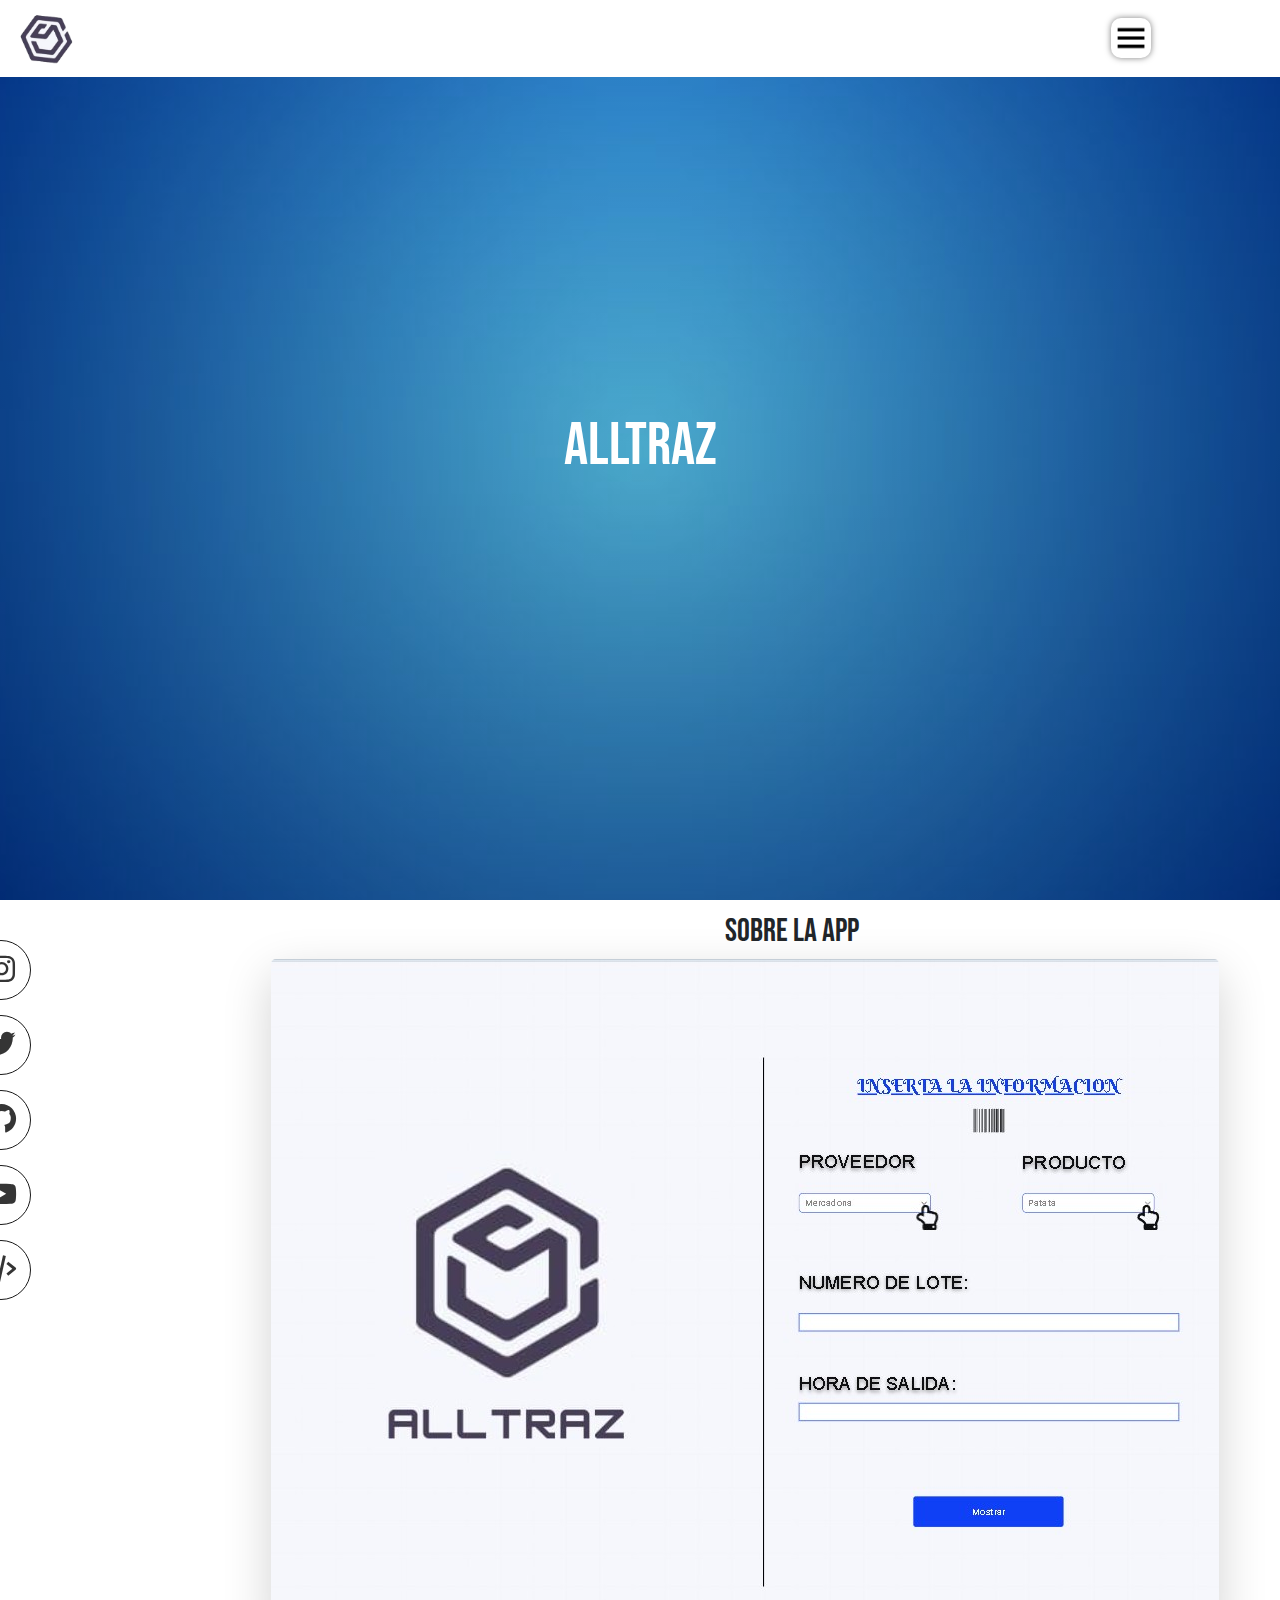
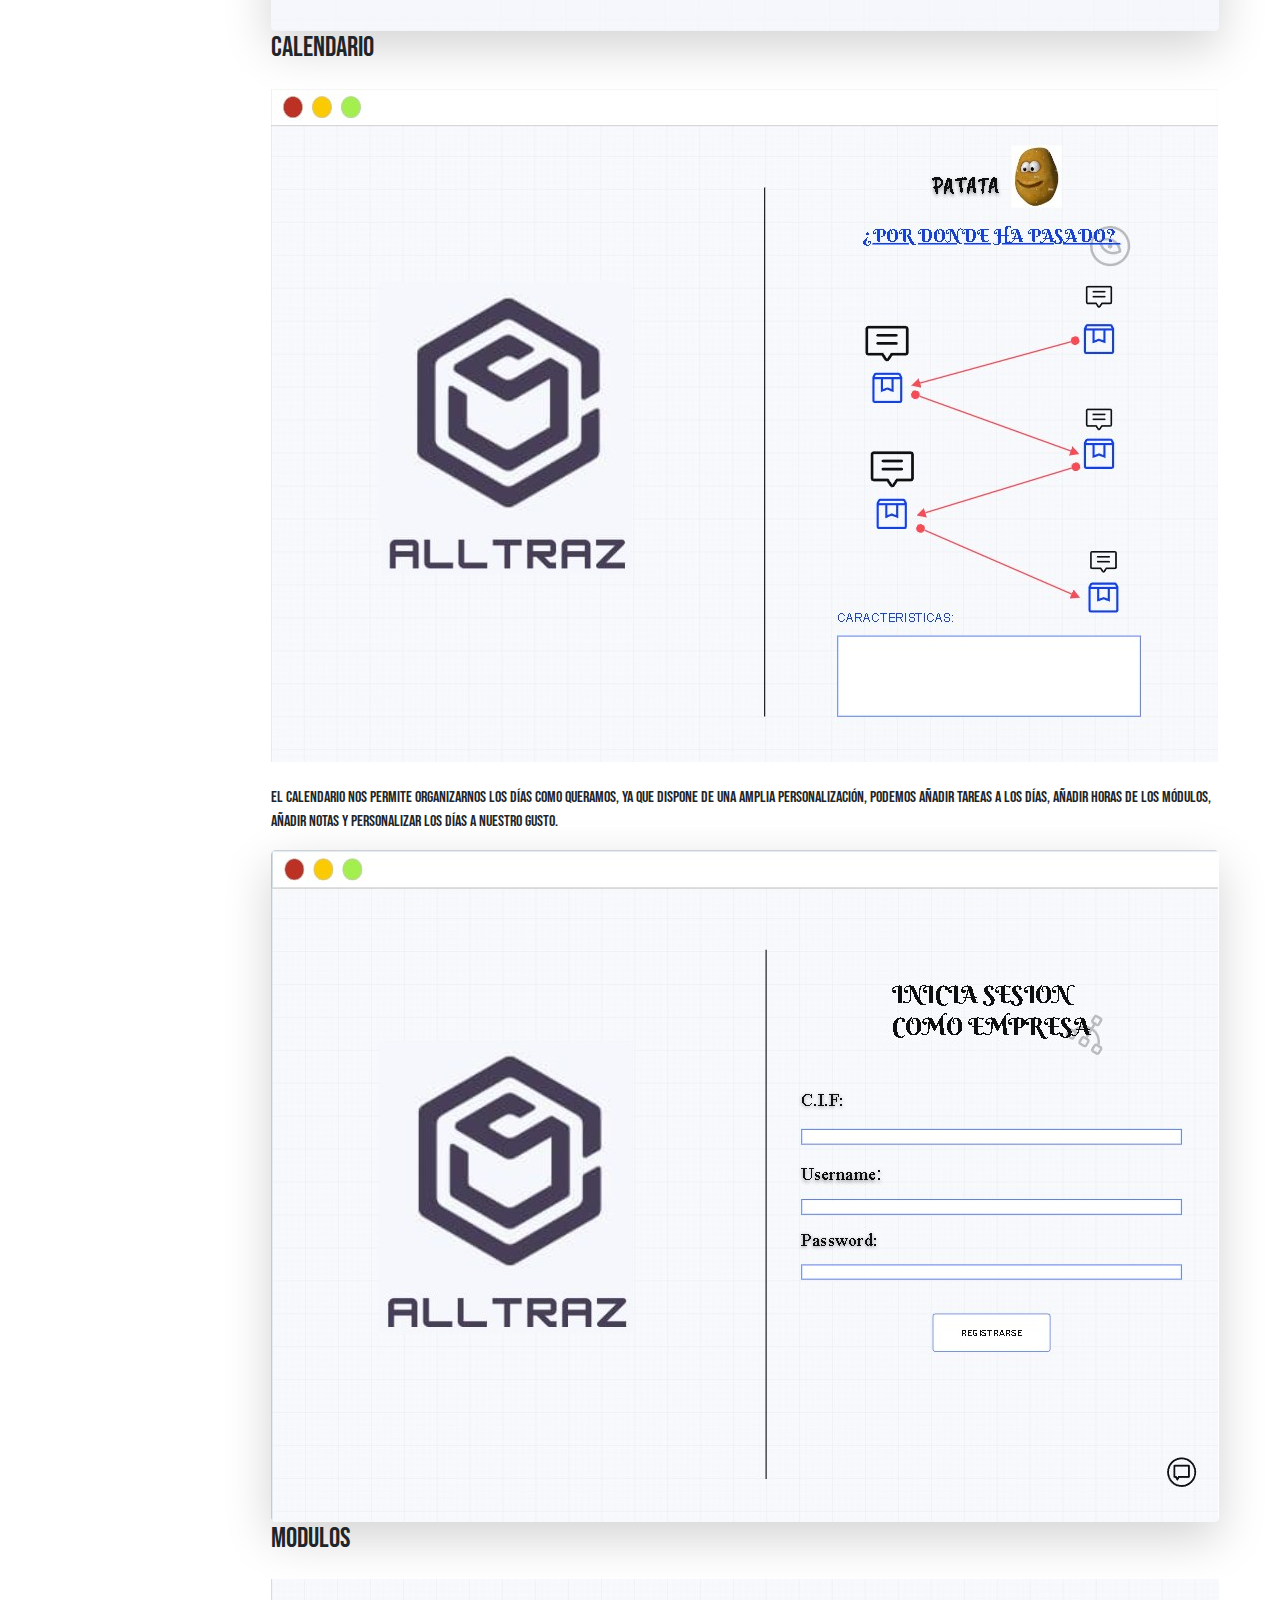
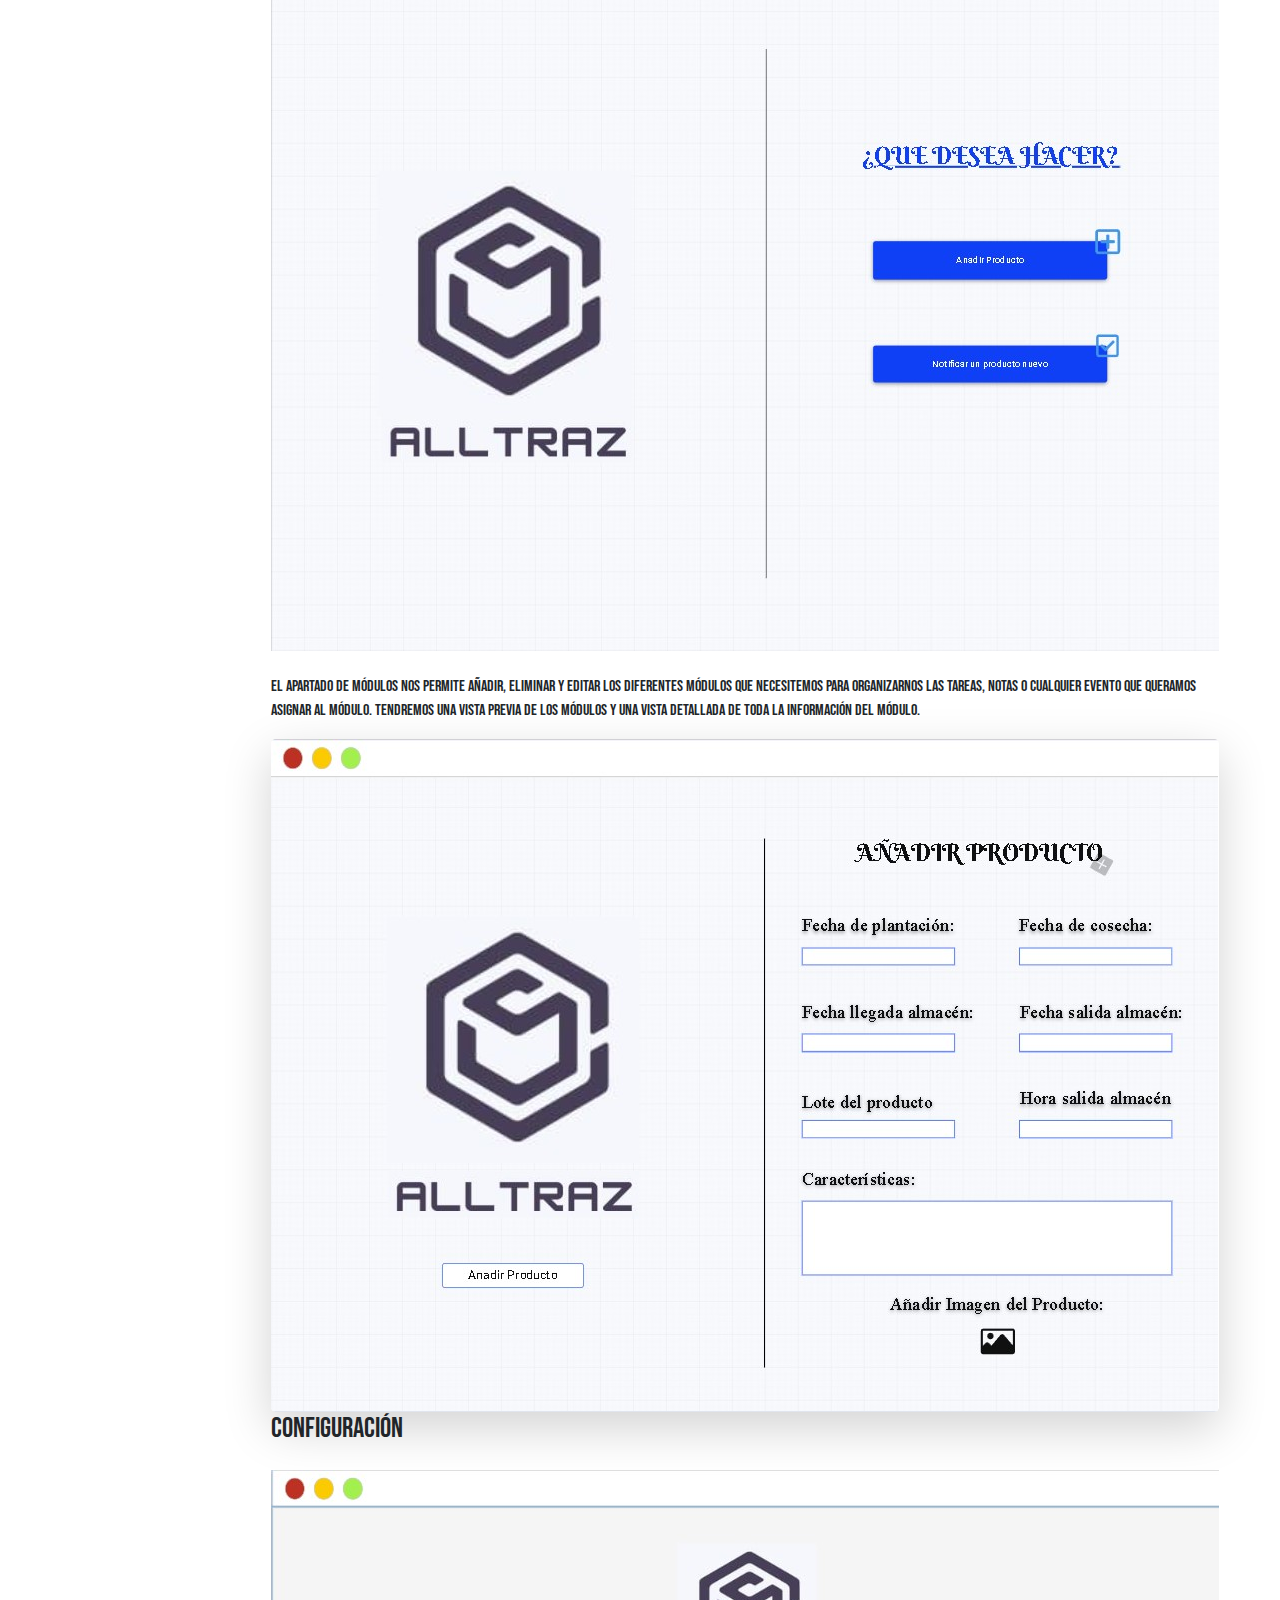
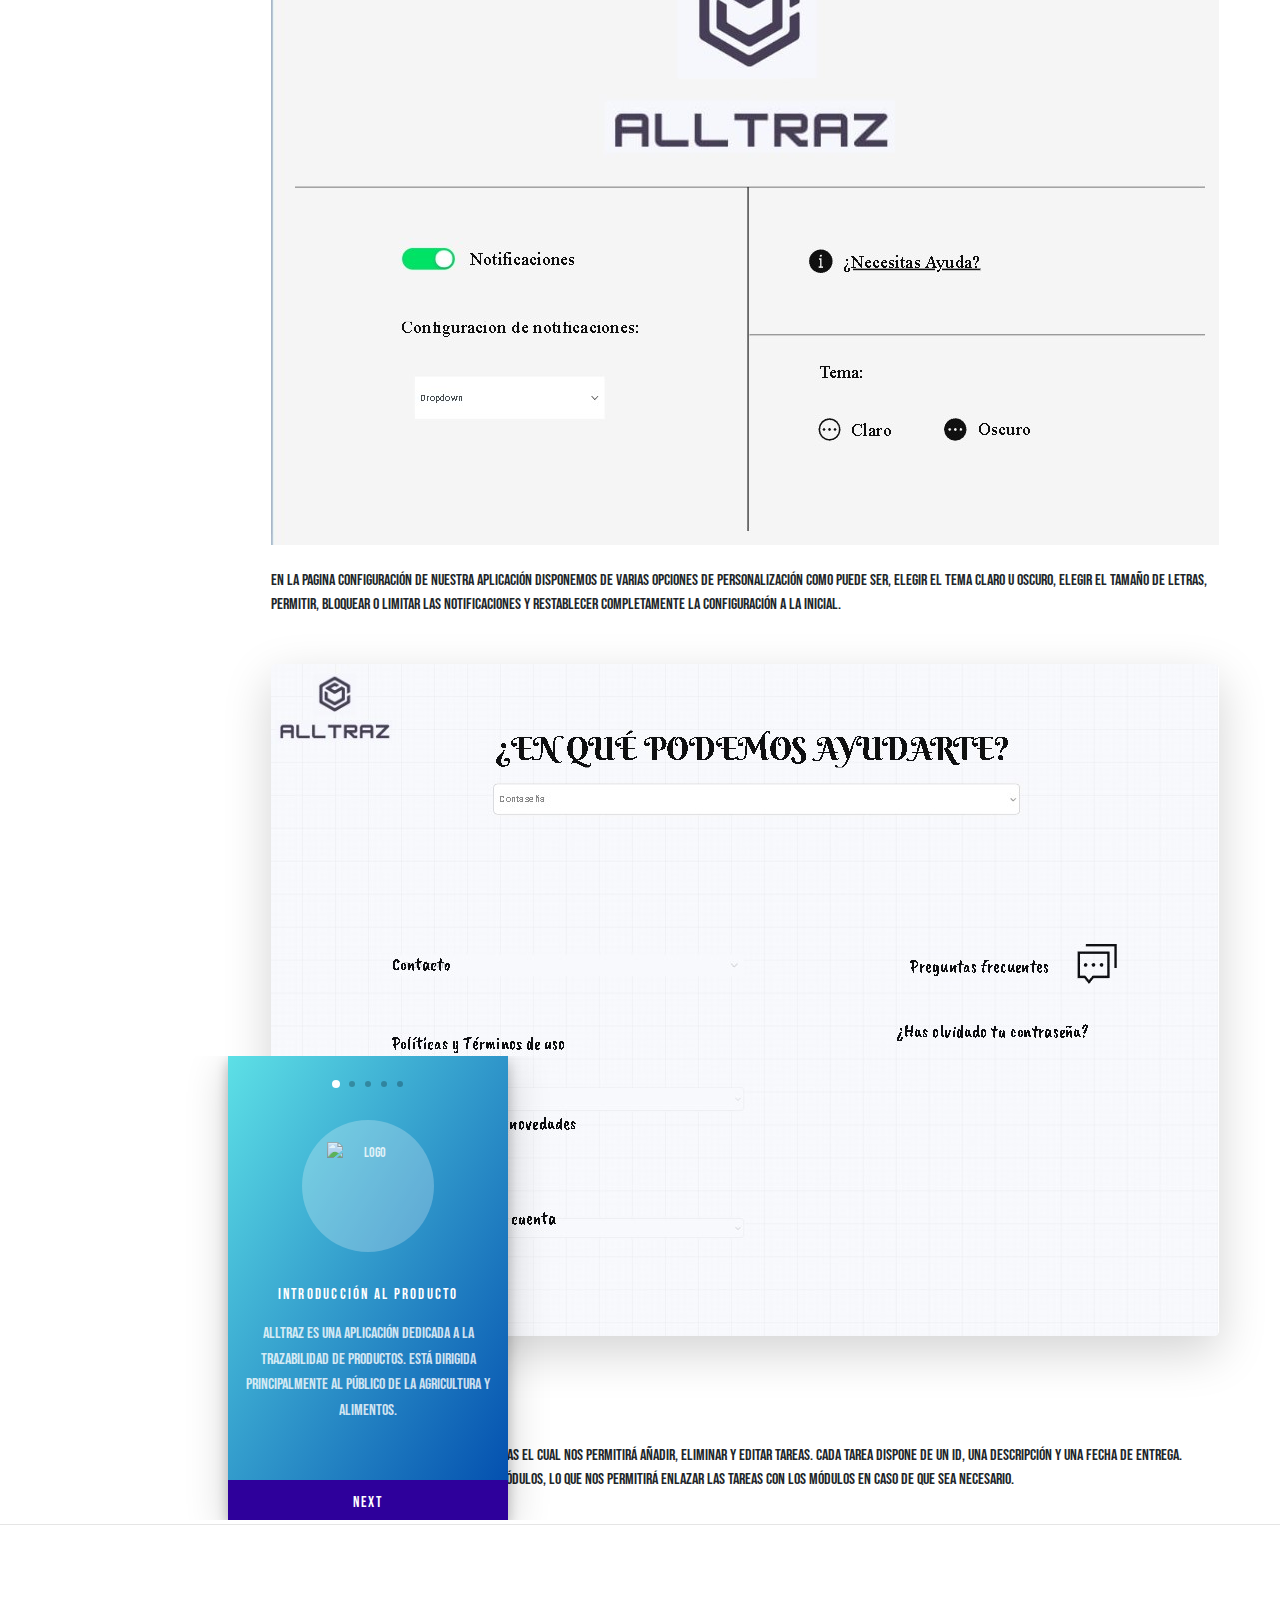
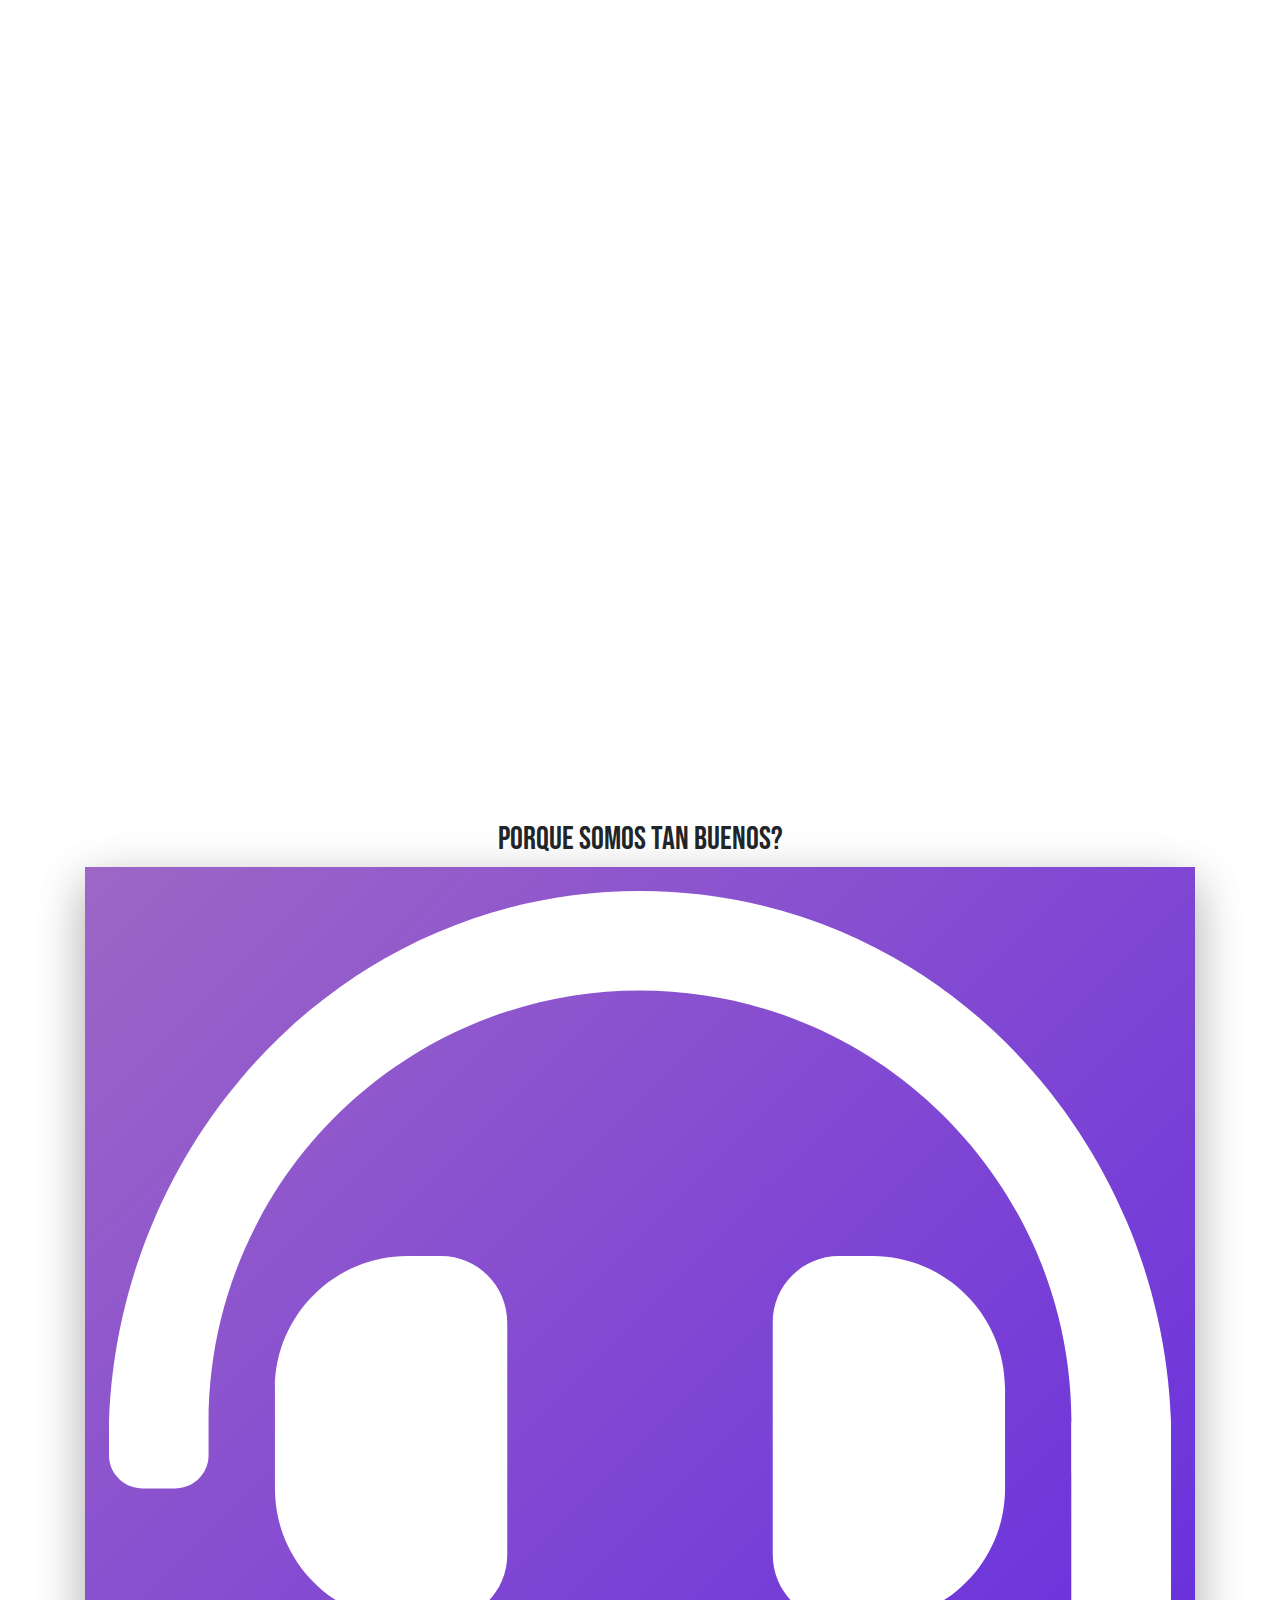
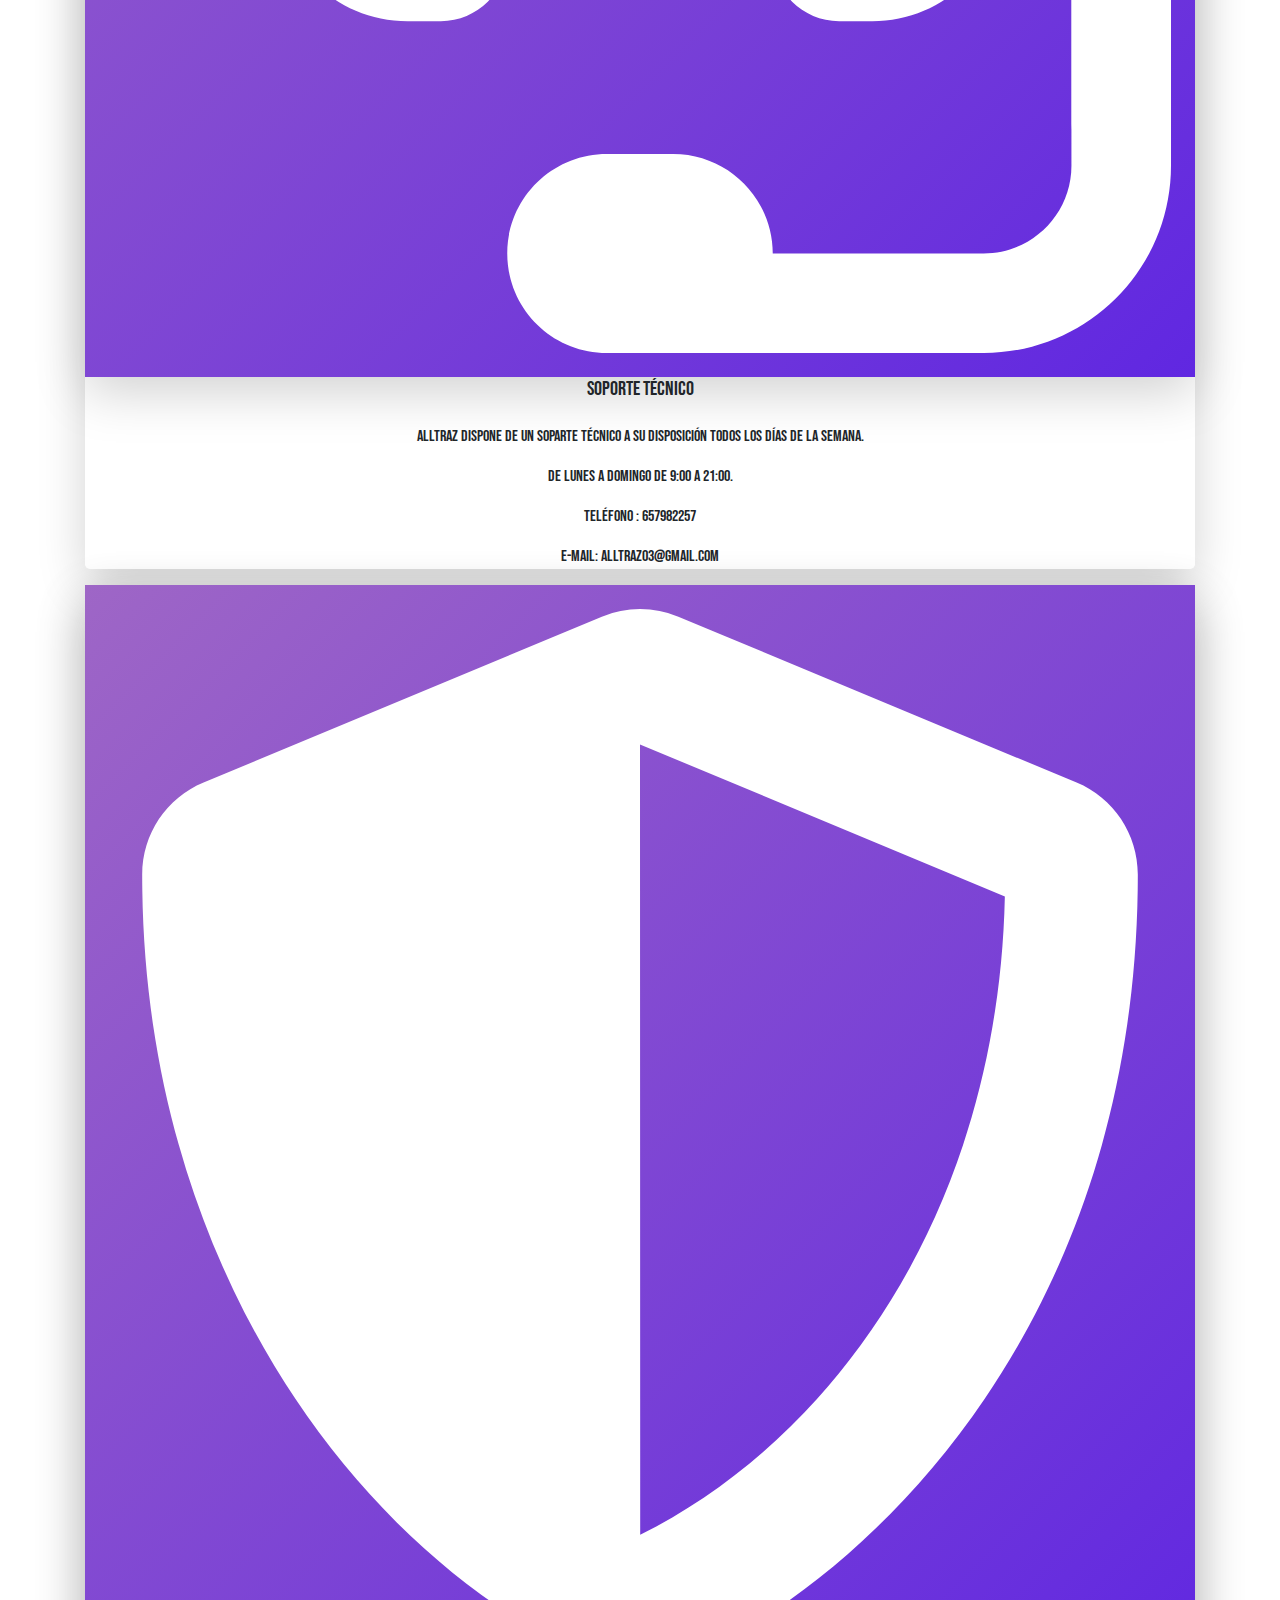
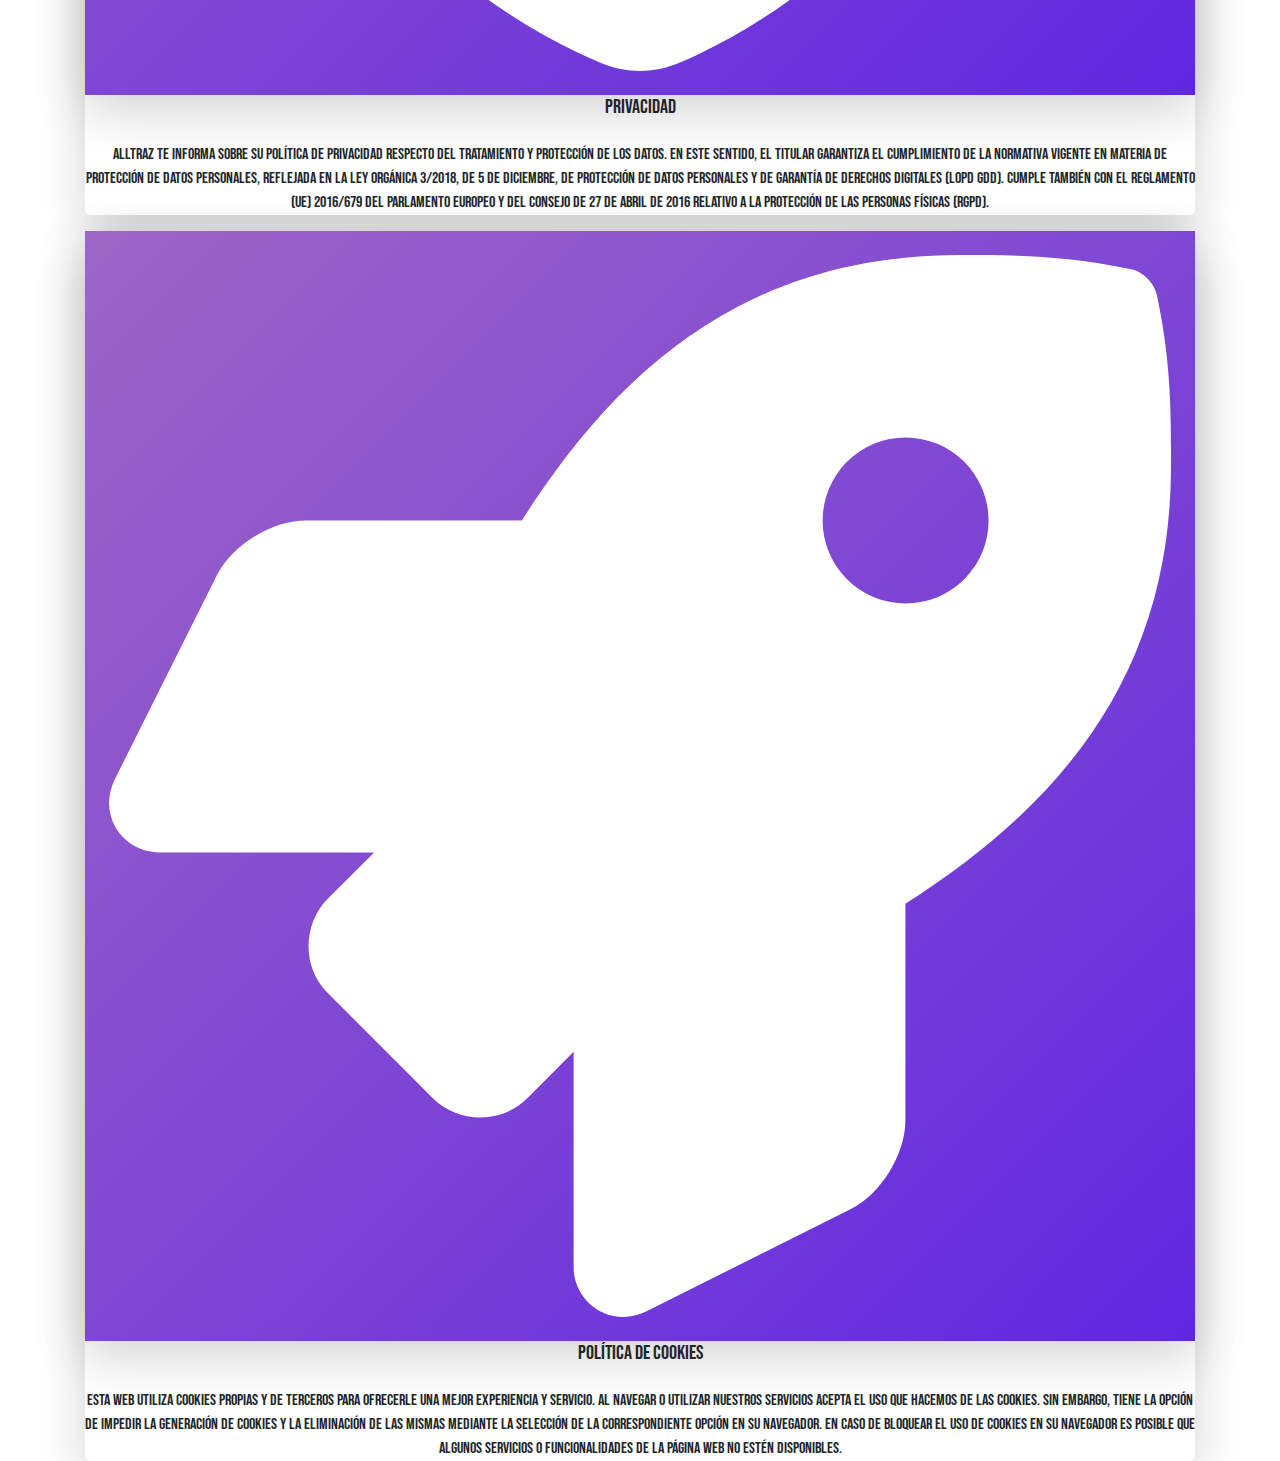
==== commit 4612f4d0: "Cambios en HTML." ====
--- a/Información/LLMM/Index.html
+++ b/Información/LLMM/Index.html
@@ -18,7 +18,7 @@
   <link rel="stylesheet" type="text/css" href="https://netdna.bootstrapcdn.com/font-awesome/3.2.1/css/font-awesome.css">
   <link rel="stylesheet" type="text/css" href="https://cdnjs.cloudflare.com/ajax/libs/normalize/3.0.3/normalize.min.css">
   <link rel="stylesheet" type="text/css" href="CSS/CardsCarousel.css">
-  <link rel="icon" type="image/x-icon" href="Imagenes/Logo.png">
+  <link rel="icon" type="image/x-icon" href="Imagenes/Miproyecto.png">
   <script src="https://code.jquery.com/jquery-1.12.0.min.js"></script>
   <script src="JS/CardCarousel.js"></script>
 
@@ -87,20 +87,13 @@
       <div class="px-6 w-full flex flex-wrap items-center justify-between">
           <div class="flex items-center">
               <a class="navbar-brand text-blue-600" href="index.html">
-              <img style="width: 60px;" src="Imagenes/Logo.png" class="block w-full" alt="Logo Imagen" />
+              <img style="width: 60px;" src="Imagenes/Miproyecto.png" class="block w-full" alt="Logo Imagen" />
               </a>
           </div>
 
               <div id="espaciado-nav">
                   <div class="flex items-center lg:ml-auto">
                       <a href="Index.html">
-                          <p style="font-size: 1.2vw;"
-                              class="inline-block px-6 py-2.5 mr-2 bg-transparent text-blue-600 font-medium text-xs leading-tight uppercase rounded hover:text-blue-700 hover:bg-gray-100 focus:bg-gray-100 focus:outline-none focus:ring-0 active:bg-gray-200 transition duration-150 ease-in-out"
-                              data-mdb-ripple="true"
-                              data-mdb-ripple-color="light"
-                              >
-                              My Reminder
-                          </p>
                       </a>
                   </div>
               </div>
@@ -109,8 +102,8 @@
 
 <!-- Portada Principal -->
       <div class="contenedor head">
-          <h1 class="titulo">My Reminder</h1>
-          <p class="eslogan">Un buen orden es la base de todas las cosas</p>
+          <h2 class="titulo">ALLTRAZ</h2>
+          <p class="eslogan">Trazabilidad de la A la Z</p>
       </div>
   </div>
   </header>
@@ -154,7 +147,7 @@
                   <div class="grow-0 shrink-0 basis-auto w-full lg:w-6/12 lg:pr-6 mb-6 lg:mb-0">
                   <div class="relative overflow-hidden bg-no-repeat bg-cover ripple shadow-lg rounded-lg"
                       style="background-position: 50%" data-mdb-ripple="true" data-mdb-ripple-color="light">
-                      <img src="../Información/Moqups/moqupCalendario.PNG" class="w-full" alt="moqupCalendario" />
+                      <img src="Imagenes/mockup4.jpg" class="w-full" alt="moqupCalendario" />
                       <a href="#!">
                       <div
                           class="absolute top-0 right-0 bottom-0 left-0 w-full h-full overflow-hidden bg-fixed opacity-0 hover:opacity-100 transition duration-300 ease-in-out"
@@ -166,7 +159,7 @@
                   <div class="grow-0 shrink-0 basis-auto w-full lg:w-6/12 lg:pl-6">
                   <h3 class="text-2xl font-bold mb-4">Calendario</h3>
                   <div class="text-red-600 text-sm mb-4 flex items-center font-medium">
-                      <img src="Imagenes/calendario.svg" alt="calendario" />
+                      <img src="Imagenes/mockup5.jpg" alt="calendario" />
                   </div>
                   <p class="text-gray-500 mb-6">
                       EL calendario nos permite organizarnos los días como queramos, ya que dispone 
@@ -181,7 +174,7 @@
                   <div class="grow-0 shrink-0 basis-auto w-full lg:w-6/12 lg:pl-6 mb-6 lg:mb-0">
                   <div class="relative overflow-hidden bg-no-repeat bg-cover ripple shadow-lg rounded-lg"
                       style="background-position: 50%" data-mdb-ripple="true" data-mdb-ripple-color="light">
-                      <img src="../Información/Moqups/moqupModulos.PNG" class="w-full" alt="moqupModulos" />
+                      <img src="Imagenes/mockup6.jpg" class="w-full" alt="moqupModulos" />
                       <a href="#!">
                       <div
                           class="absolute top-0 right-0 bottom-0 left-0 w-full h-full overflow-hidden bg-fixed opacity-0 hover:opacity-100 transition duration-300 ease-in-out"
@@ -193,7 +186,7 @@
                   <div class="grow-0 shrink-0 basis-auto w-full lg:w-6/12 lg:pr-6">
                   <h3 class="text-2xl font-bold mb-4">Modulos</h3>
                   <div class="text-blue-600 text-sm mb-4 flex items-center font-medium">
-                      <img src="Imagenes/modulos.svg" alt="Modulos"/>
+                      <img src="Imagenes/mockup7.jpg" alt="Modulos"/>
                   </div>
                   <p class="text-gray-500">
                       EL apartado de módulos nos permite añadir, eliminar y editar 
@@ -209,7 +202,7 @@
                   <div class="grow-0 shrink-0 basis-auto w-full lg:w-6/12 lg:pr-6 mb-6 lg:mb-0">
                   <div class="relative overflow-hidden bg-no-repeat bg-cover ripple shadow-lg rounded-lg"
                       style="background-position: 50%" data-mdb-ripple="true" data-mdb-ripple-color="light">
-                      <img src="../Información/Moqups/moqupOpciones.PNG" class="w-full" alt="moqupOpciones" />
+                      <img src="Imagenes/mockup8.jpg" class="w-full" alt="moqupOpciones" />
                       <a href="#!">
                       <div
                           class="absolute top-0 right-0 bottom-0 left-0 w-full h-full overflow-hidden bg-fixed opacity-0 hover:opacity-100 transition duration-300 ease-in-out"
@@ -221,7 +214,7 @@
                   <div class="grow-0 shrink-0 basis-auto w-full lg:w-6/12 lg:pl-6">
                   <h3 class="text-2xl font-bold mb-4">Configuración</h3>
                   <div class="text-yellow-600 text-sm mb-4 flex items-center font-medium">
-                      <img src="Imagenes/opciones.svg" alt="Opciones" />
+                      <img src="Imagenes/mockup9.jpg" alt="Opciones" />
                   </div>
                   <p class="text-gray-500">
           En la pagina configuración de nuestra aplicación disponemos de varias
@@ -237,7 +230,7 @@
                   <div class="grow-0 shrink-0 basis-auto w-full lg:w-6/12 lg:pl-6 mb-6 lg:mb-0">
                   <div class="relative overflow-hidden bg-no-repeat bg-cover ripple shadow-lg rounded-lg"
                       style="background-position: 50%" data-mdb-ripple="true" data-mdb-ripple-color="light">
-                      <img src="../Información/Moqups/moqupTareas.PNG" class="w-full" alt="moqupTareas" />
+                      <img src="Imagenes/mockup10.jpg" class="w-full" alt="moqupTareas" />
                       <a href="#!">
                       <div
                           class="absolute top-0 right-0 bottom-0 left-0 w-full h-full overflow-hidden bg-fixed opacity-0 hover:opacity-100 transition duration-300 ease-in-out"
@@ -286,7 +279,7 @@
                     Introducción al producto
                     <br/>
                 </h3>
-                <p>My Reminder es una aplicación dedicada para la organización de las personas en el trabajo en los estudios, está orientada generalmente a la personalización para diferentes ámbitos. </p>
+                <p>Alltraz es una aplicación dedicada a la trazabilidad de productos. Está dirigida principalmente al público de la agricultura y alimentos. </p>
                 </li>
                 <li class="screen">
                 <div class="media books">
@@ -298,7 +291,7 @@
                     Comunicación
                     <br/>
                 </h3>
-                <p>My Reminder te facilita la comunicación con el soparte técnico para resolverte cualquier duda o problema, tiene a su disposición un formulario en la página web el cual te permitirá enviar cualquier observación o tipo de duda. </p>
+                <p>Alltraz te facilita la comunicación con el soporte técnico para resolverte cualquier duda o problema, tiene a su disposición un formulario en la página web el cual te permitirá enviar cualquier observación o tipo de duda. </p>
                 </li>
                 <li class="screen">
                 <div class="media bars">
@@ -308,12 +301,12 @@
                     <img class="icon" src="https://s3.amazonaws.com/jebbles-codepen/bar_icon_1.png" alt="Icono7" />
                 </div>
                 <h3>
-                    Análisis
+                    Análisis 
                     <br/>
                 </h3>
                 <p>
 
-                My Reminder gracias a su gestión de usuarios te permitirá iniciar sesión y obtener un análisis exclusivo de su evolución con las tareas y las notas de los módulos, gracias a esto podrá ver su evolución día a día. </p>
+                Alltraz permite obtener un análisis exclusivo de productos tanto desde la vista de un cliente para conocer la trazabilidad exacta, como desde la vista de una empresa para dar a conocer sus productos y trazabilidad, dando así, una confianza con el cliente.</p>
                 </li>
                 <li class="screen">
                 <div class="media files">
@@ -326,7 +319,7 @@
                     Sobre nosotros
                     <br/>
                 </h3>
-                <p> Somos un grupo de 5 alumnos de 1ºDAM  del centro educativo xuquer. Esta apliacion forma parte de nuestro proyecto integrado de funal de curso. 
+                <p> Somos un grupo de 5 alumnos de 1ºDAM  del centro educativo Xúquer. Esta aplicación forma parte de nuestro proyecto integrado de final de curso. 
 
                 </p>
                 </li>
@@ -336,10 +329,10 @@
                     <img class="icon" src="https://s3.amazonaws.com/jebbles-codepen/comm_icon_2.png" alt="Icono13" />
                 </div>
                 <h3>
-                    Fechas
+                    Notificaciones
                     <br/>
                 </h3>
-                <p> La aplicación dispone de su propio calendario configurable donde podrás guardar las tareas en diferentes días y organizarte para realizar las tareas o los estudios correspondientes para cada día, gracias a esto podrás organizarte cada semana con facilidad.</p>
+                <p> La aplicación dispone de notificaciones que permitirán al usuario cuando </p>
                 </li>
             </ul>
             <button class="prev-screen">
@@ -381,12 +374,12 @@
         <div class="p-6">
         <h5 class="text-lg font-semibold mb-4">Soporte Técnico</h5>
         <p>
-            My Reminder dispone de un soparte técnico a su disposición todos 
+            Alltraz dispone de un soparte técnico a su disposición todos 
             los días de la semana. 
         </p>
             <p> De lunes a domingo de 9:00 a 21:00. </p>
-  <p> Teléfono : 636814291 </p>
-  <p> E-Mail: myreminder03@gmail.com </p>
+  <p> Teléfono : 657982257 </p>
+  <p> E-Mail: alltraz03@gmail.com </p>
         </div>
     </div>
     </div>
@@ -405,7 +398,7 @@
         <div class="p-6">
         <h5 class="text-lg font-semibold mb-4">Privacidad</h5>
         <p>
-            My Reminder te informa sobre su Política de Privacidad respecto 
+            Alltraz te informa sobre su Política de Privacidad respecto 
             del tratamiento y protección de los datos.
 
             En este sentido, el Titular garantiza el cumplimiento de la normativa
--- a/Información/LLMM/CSS/Index.css
+++ b/Información/LLMM/CSS/Index.css
@@ -1,171 +1,3 @@
-body{background-color: #a1bfff;}
-
-/*parte arriba*/
-.navbar {
-  background-color: #fff;
-}
-
-.navbar img {
-  margin-right: 10px;
-}
-
-.navbar-toggler-icon {
-  background-image: url("data:image/svg+xml;charset=utf-8,%3Csvg viewBox='0 0 30 30' xmlns='http://www.w3.org/2000/svg'%3E%3Cpath stroke='rgba%280,0,0,0.5%29' stroke-width='2' stroke-linecap='round' stroke-miterlimit='10' d='M4 7h22M4 15h22M4 23h22'/%3E%3C/svg%3E");
-}
-
-.navbar-nav .nav-item .nav-link {
-  color: #000;
-  font-weight: bold;
-}
-
-.navbar-nav .nav-item .nav-link:hover {
-  color: #007bff;
-}
-
-/* Estilo inicio pagina*/
-#inicio {
-  padding-top: 5rem;
-  text-align: center;
-}
-
-#inicio h1 {
-  font-size: 2.5rem;
-  font-weight: bold;
-}
-
-#inicio p.lead {
-  font-size: 1.25rem;
-}
-
-/* estilo sobre nosotros*/
-#nosotros {
-  padding-top: 5rem;
-}
-
-#nosotros h2 {
-  font-size: 2rem;
-  font-weight: bold;
-}
-
-/* estilo caracteristicas app */
-#servicios {
-  padding-top: 5rem;
-  background-color: #f8f9fa;
-}
-
-#servicios h2 {
-  font-size: 2rem;
-  font-weight: bold;
-  text-align: center;
-  margin-bottom: 3rem;
-}
-
-.card {
-  border: none;
-  background-color: #f8f9fa;
-}
-
-.card-title {
-  font-size: 1.25rem;
-  font-weight: bold;
-  background-color: #f8f9fa;
-
-}
-
-.card-text {
-  font-size: 1rem;
-  background-color: #f8f9fa;
-}
-
-/* estilo zona contacto */
-#contacto {
-  padding-top: 5rem;
-}
-
-#contacto h2 {
-  font-size: 2rem;
-  font-weight: bold;
-}
-
-.form-group label {
-  font-weight: bold;
-}
-
-.form-control {
-  margin-bottom: 1.5rem;
-}
-
-textarea.form-control {
-  resize: vertical;
-}
-
-.btn-primary {
-  background-color: #007bff;
-  border-color: #007bff;
-}
-
-.btn-primary:hover {
-  background-color: #0056b3;
-  border-color: #0056b3;
-}
-
-/* ESTILO final pagina */
-footer {
-  padding: 1.5rem 0;
-  background-color: #000;
-  color: #fff;
-}
-
-footer p {
-  margin: 0;
-}
-
-/*estilo foto logo*/
-.fotologo{
-   width: 100px;
-   height: 100px;
-
-}
-.fotofiabilidad{
-  width: 280px;
-  height: 280px;
- display: block;
- margin: auto;
-}
-
-.fotoubicacion{
-  width: 260px;
-  height: 260px;
-display: block;
-margin: auto;
-}
-
-.fotocalidad{
-  width: 280px;
-  height: 280px;
-}
-
-
-
-
-
-
-
-
-
-
-
-
-
-
-
-
-
-
-
-
-
-
 
 *{
 	margin: 0;
@@ -193,7 +25,7 @@
 
 header{
 	height: 100vh;
-    background: linear-gradient(to bottom, rgba(89, 0, 255, 0.15) 0%, rgba(132, 0, 255, 0.15) 100%), radial-gradient(at top center, rgba(255,255,255,0.40) 0%, rgba(0,0,0,0.40) 120%), url(../Imagenes/IndexFoto.jpg);
+    background: linear-gradient(to bottom, rgba(89, 0, 255, 0.15) 0%, rgba(132, 0, 255, 0.15) 100%), radial-gradient(at top center, rgba(255,255,255,0.40) 0%, rgba(0,0,0,0.40) 120%), url(../Imagenes/degradado\ centro.jpg);
 	background-blend-mode: multiply,multiply ;
     background-repeat: no-repeat;
     background-position: center;
@@ -212,13 +44,13 @@
 }
 
 .titulo{
-	font-size: 60px;
+	font-size: 150px;
 	margin-bottom:15px;
 }
 
 .eslogan{
 	font-weight: 300;
-	font-size: 25px;
+	font-size: 35px;
 }
 
 /* Menú Navegación */
@@ -240,7 +72,7 @@
     display: flex;
     justify-content: center;
     flex-direction: column;
-	background: linear-gradient(to right bottom, #9e66c6, #6027e1);
+	background: radial-gradient(#5de0e6, #004aad);
 }
 
 .list__item{
@@ -433,7 +265,7 @@
 
   #contenido{
 	flex: 1;
-	margin-top: -3%;
+	margin-top: 1%;
 	margin-left: 10%;
 	margin-right: 20%;
   }
@@ -466,7 +298,7 @@
 }
 
 .colorFooter{
-	background: linear-gradient(to right bottom, #9e66c6, #6027e1);
+	background: linear-gradient(to right bottom, #5de0e6, #004aad);
 }
 
 /* Pruebas */
@@ -527,7 +359,7 @@
 	
 	header{
 		height: 100vh;
-		background: linear-gradient(to bottom, rgba(89, 0, 255, 0.15) 0%, rgba(132, 0, 255, 0.15) 100%), radial-gradient(at top center, rgba(255,255,255,0.40) 0%, rgba(0,0,0,0.40) 120%), url(../Imagenes/IndexFoto.jpg);
+		background: linear-gradient(to bottom, rgba(89, 0, 255, 0.15) 0%, rgba(132, 0, 255, 0.15) 100%), radial-gradient(at top center, rgba(255,255,255,0.40) 0%, rgba(0,0,0,0.40) 120%), url(../Imagenes/degradado\ centro.jpg);
 		background-blend-mode: multiply,multiply ;
 		background-repeat: no-repeat;
 		background-position: center;
@@ -1254,7 +1086,7 @@
 	
 	header{
 		height: 100vh;
-		background: linear-gradient(to bottom, rgba(89, 0, 255, 0.15) 0%, rgba(132, 0, 255, 0.15) 100%), radial-gradient(at top center, rgba(255,255,255,0.40) 0%, rgba(0,0,0,0.40) 120%), url(../Imagenes/IndexFoto.jpg);
+		background: linear-gradient(to bottom, rgba(89, 0, 255, 0.15) 0%, rgba(132, 0, 255, 0.15) 100%), radial-gradient(at top center, rgba(255,255,255,0.40) 0%, rgba(0,0,0,0.40) 120%), url(../Imagenes/degradado\ centro.jpg);
 		background-blend-mode: multiply,multiply ;
 		background-repeat: no-repeat;
 		background-position: center;
@@ -1624,7 +1456,7 @@
 	
 	header{
 		height: 100vh;
-		background: linear-gradient(to bottom, rgba(89, 0, 255, 0.15) 0%, rgba(132, 0, 255, 0.15) 100%), radial-gradient(at top center, rgba(255,255,255,0.40) 0%, rgba(0,0,0,0.40) 120%), url(../Imagenes/IndexFoto.jpg);
+		background: linear-gradient(to bottom, rgba(89, 0, 255, 0.15) 0%, rgba(132, 0, 255, 0.15) 100%), radial-gradient(at top center, rgba(255,255,255,0.40) 0%, rgba(0,0,0,0.40) 120%), url(../Imagenes/degradado\ centro.jpg);
 		background-blend-mode: multiply,multiply ;
 		background-repeat: no-repeat;
 		background-position: center;
@@ -2019,7 +1851,7 @@
 	
 	header{
 		height: 100vh;
-		background: linear-gradient(to bottom, rgba(89, 0, 255, 0.15) 0%, rgba(132, 0, 255, 0.15) 100%), radial-gradient(at top center, rgba(255,255,255,0.40) 0%, rgba(0,0,0,0.40) 120%), url(../Imagenes/IndexFoto.jpg);
+		background: linear-gradient(to bottom, rgba(89, 0, 255, 0.15) 0%, rgba(132, 0, 255, 0.15) 100%), radial-gradient(at top center, rgba(255,255,255,0.40) 0%, rgba(0,0,0,0.40) 120%), url(../Imagenes/degradado\ centro.jpg);
 		background-blend-mode: multiply,multiply ;
 		background-repeat: no-repeat;
 		background-position: center;
--- a/Información/LLMM/CSS/CardsCarousel.css
+++ b/Información/LLMM/CSS/CardsCarousel.css
@@ -28,7 +28,7 @@
 }
 .walkthrough {
   box-shadow: 0 6px 12px rgba(0, 0, 0, 0.23), 0 10px 40px rgba(0, 0, 0, 0.19);
-  background: linear-gradient(to right bottom, #9e66c6, #6027e1);
+  background: linear-gradient(to right bottom, #5de0e6, #004aad);
   border-radius: 0;
   display: none;
   flex-direction: column;
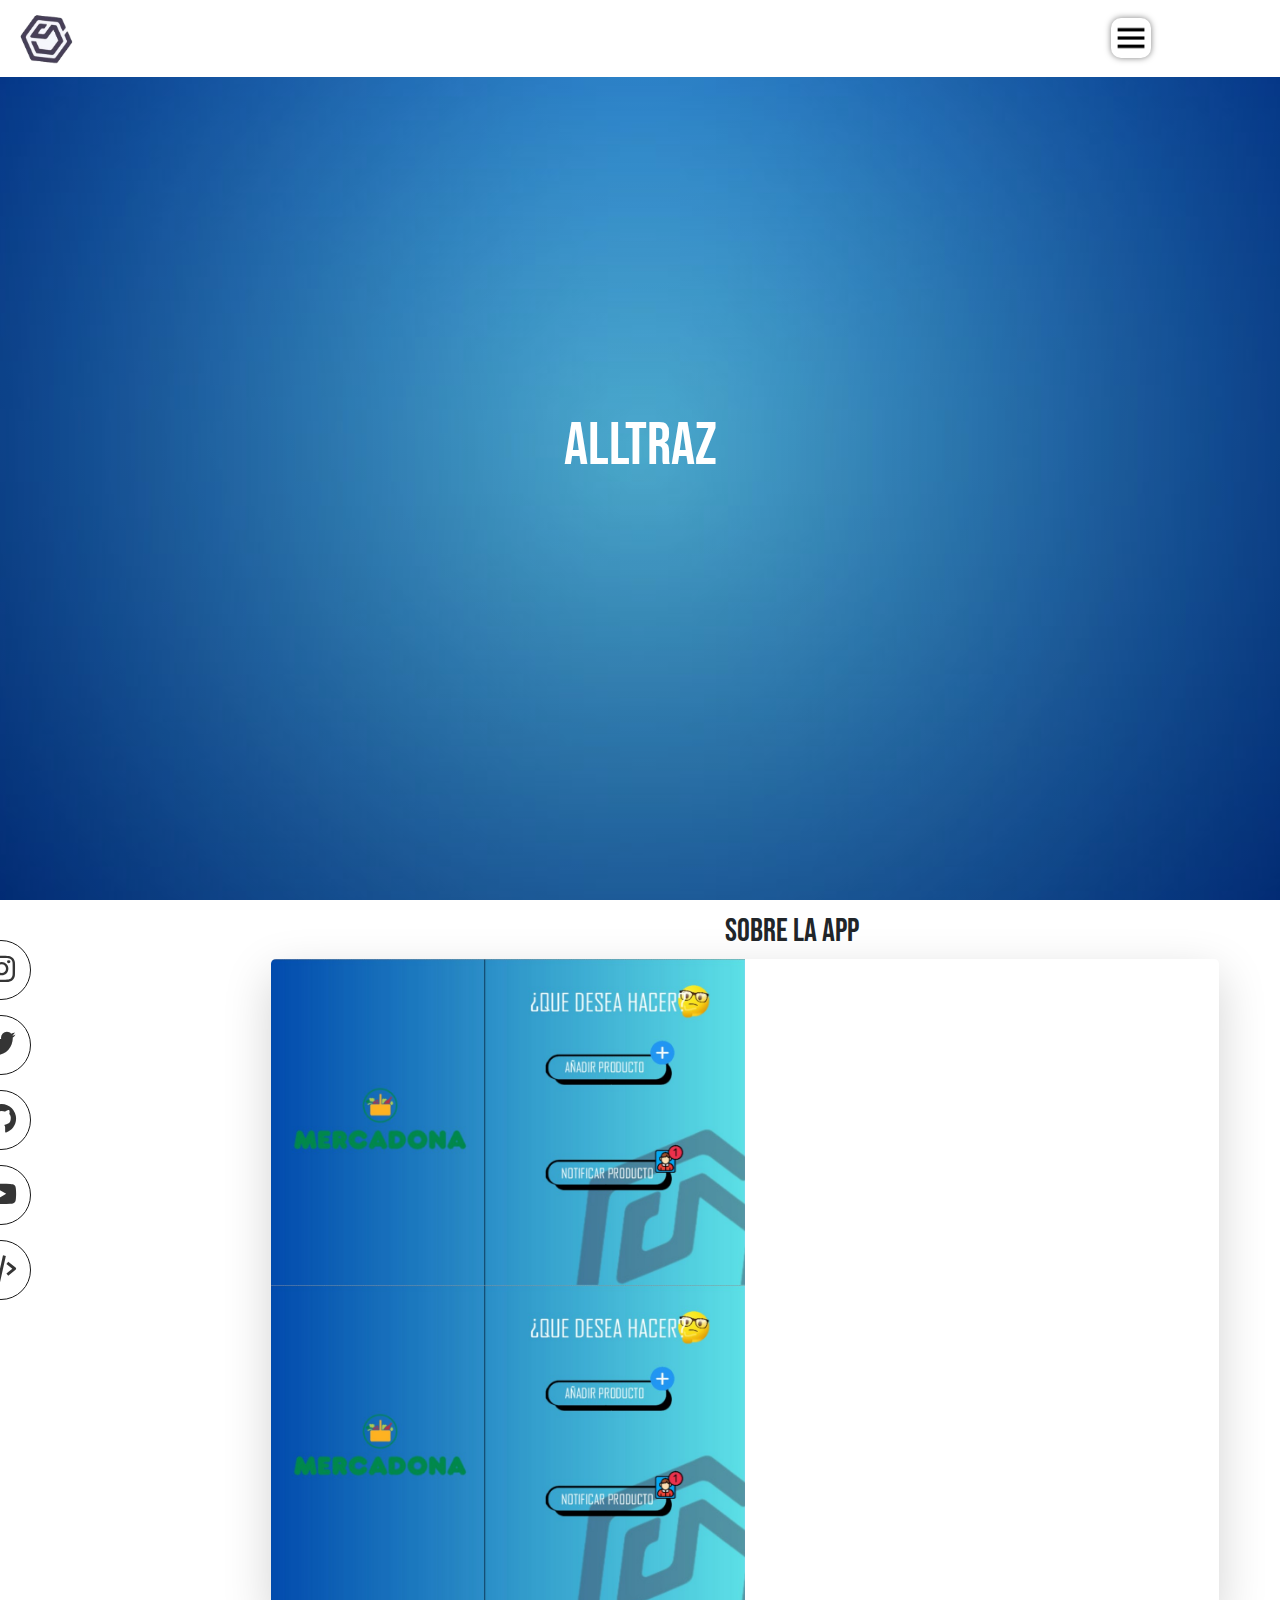
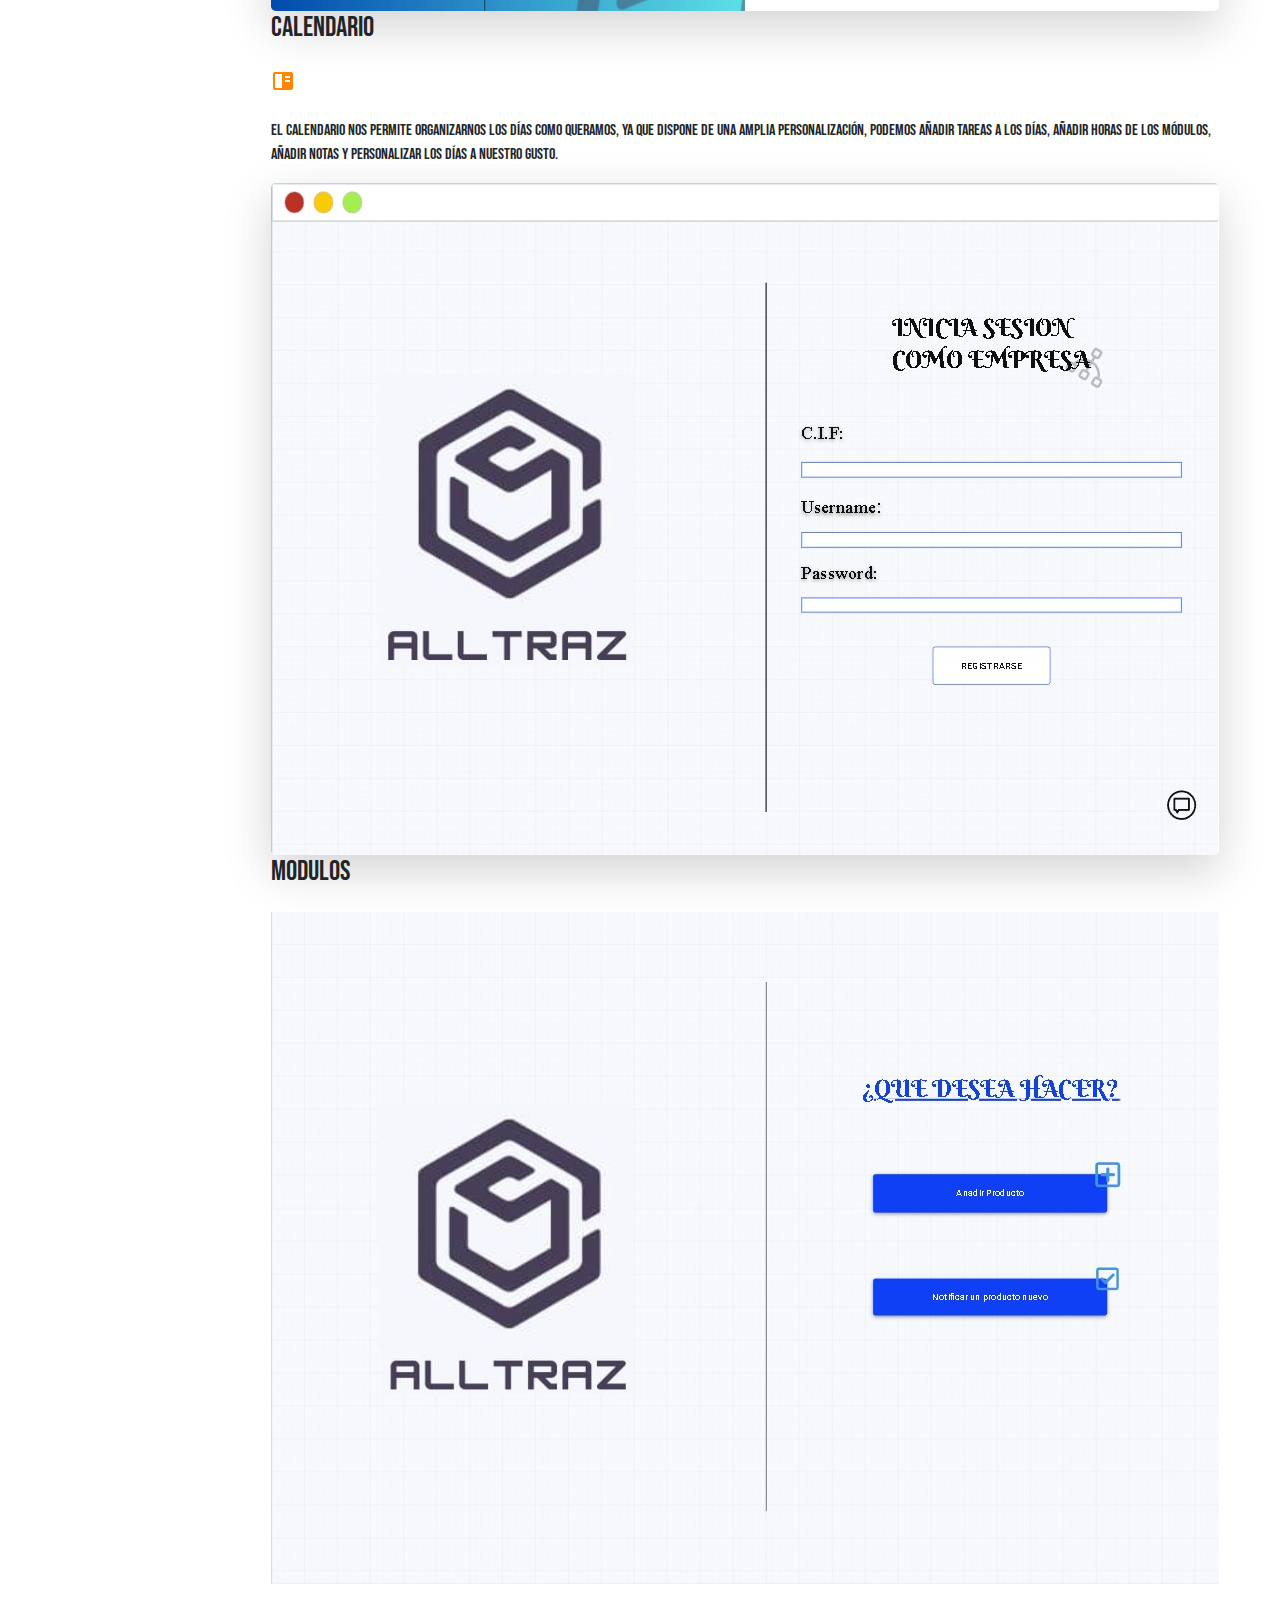
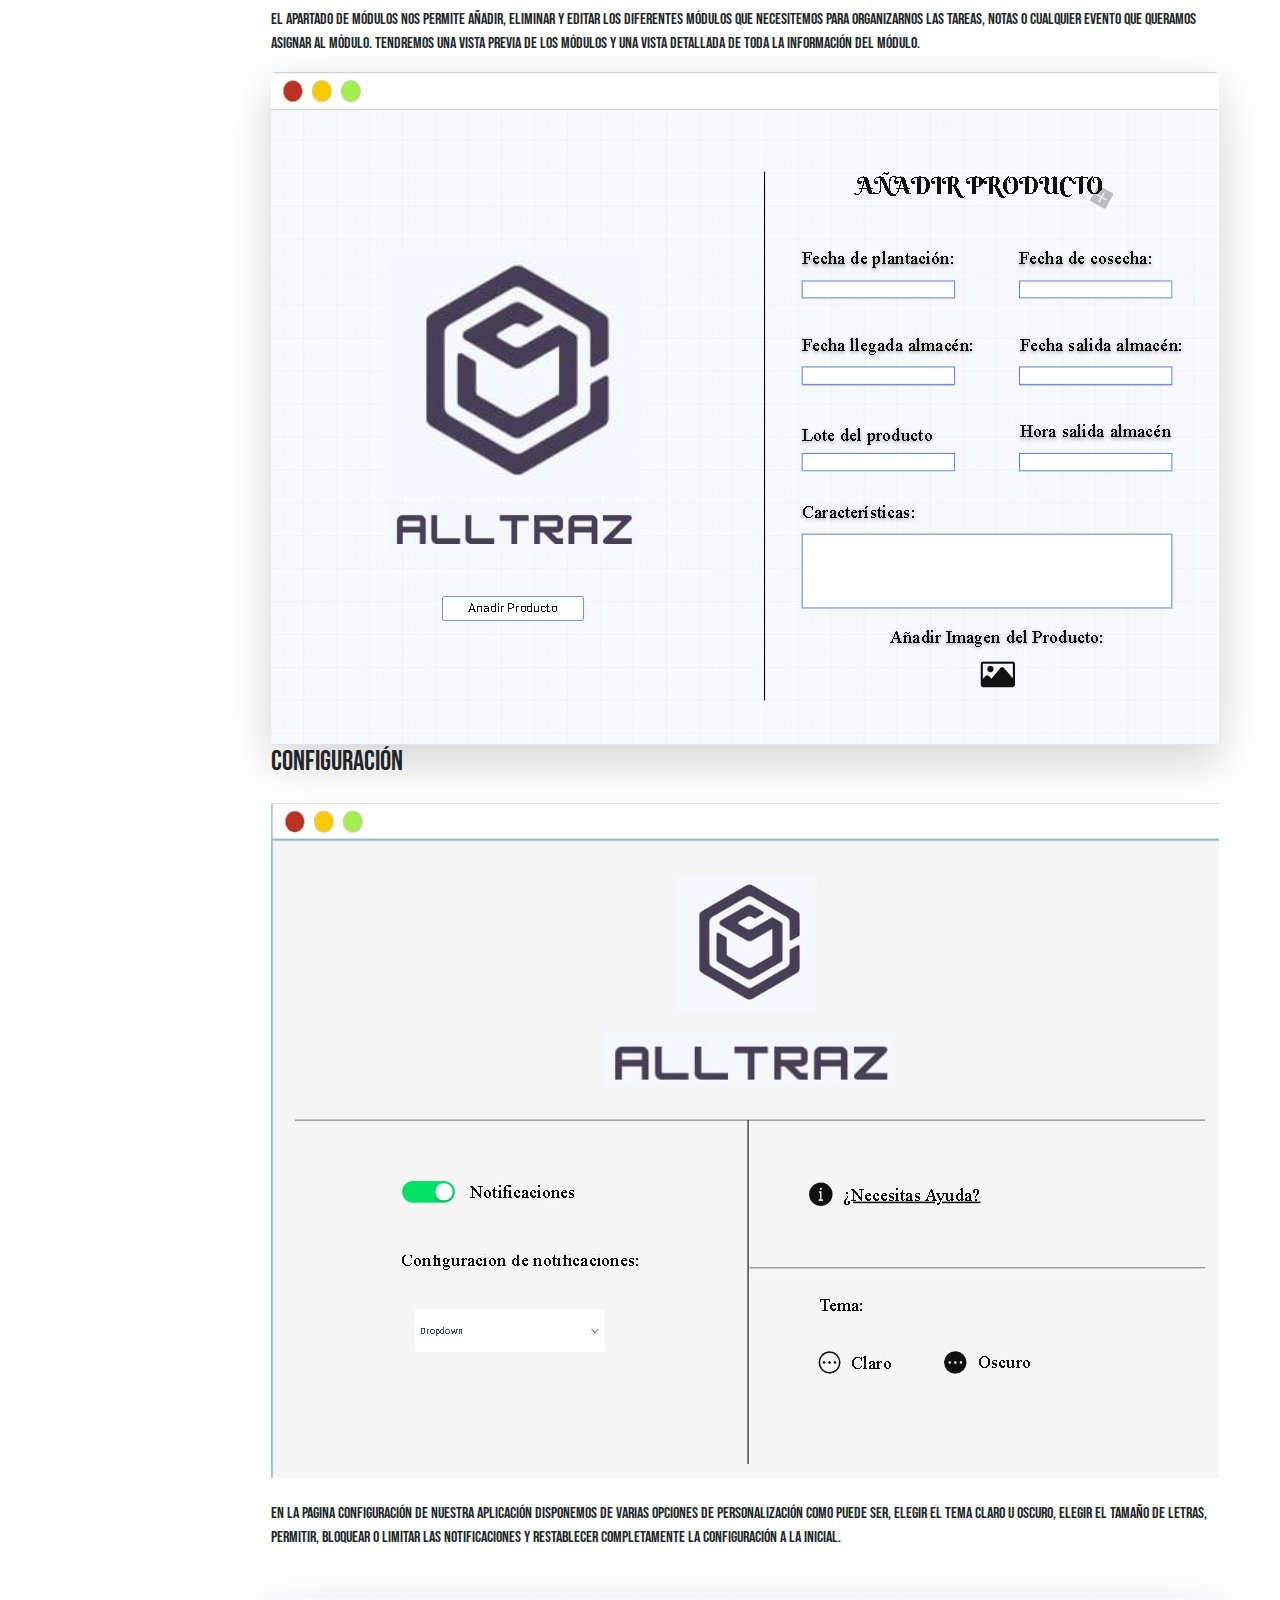
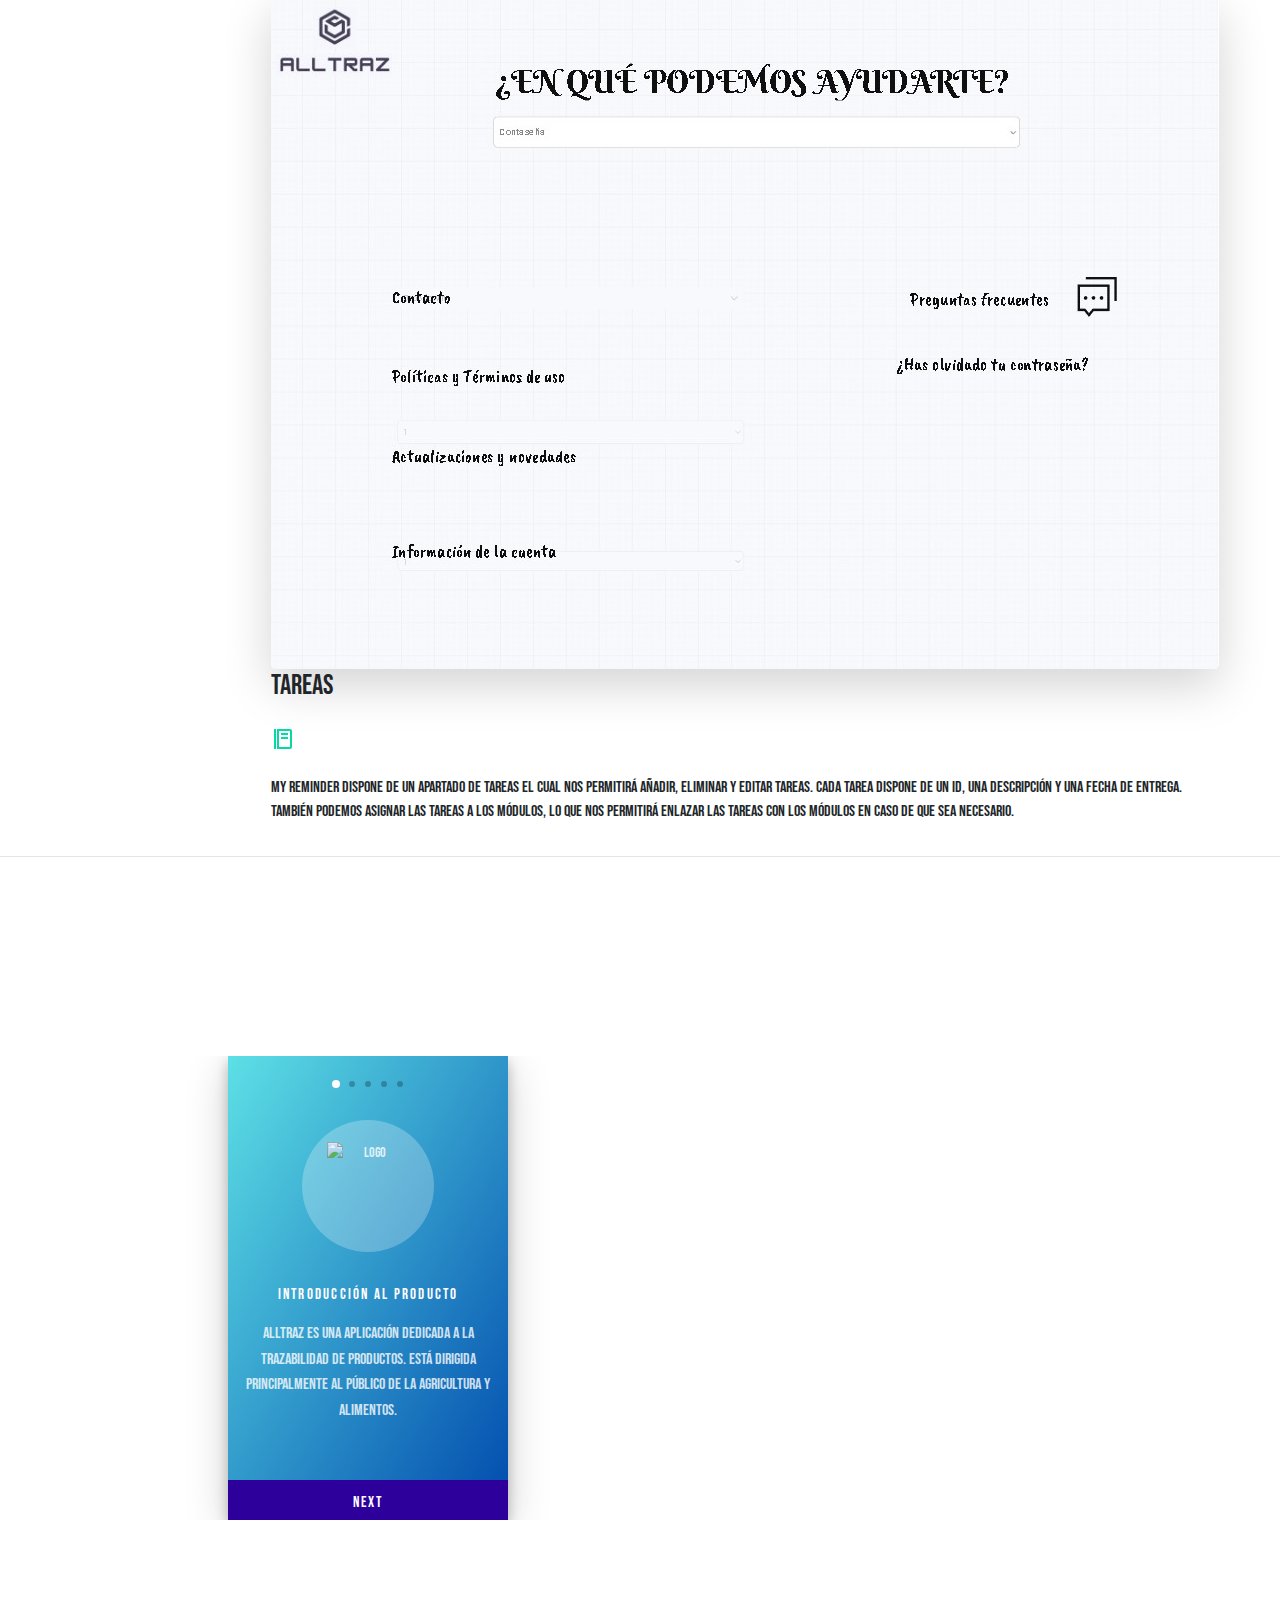
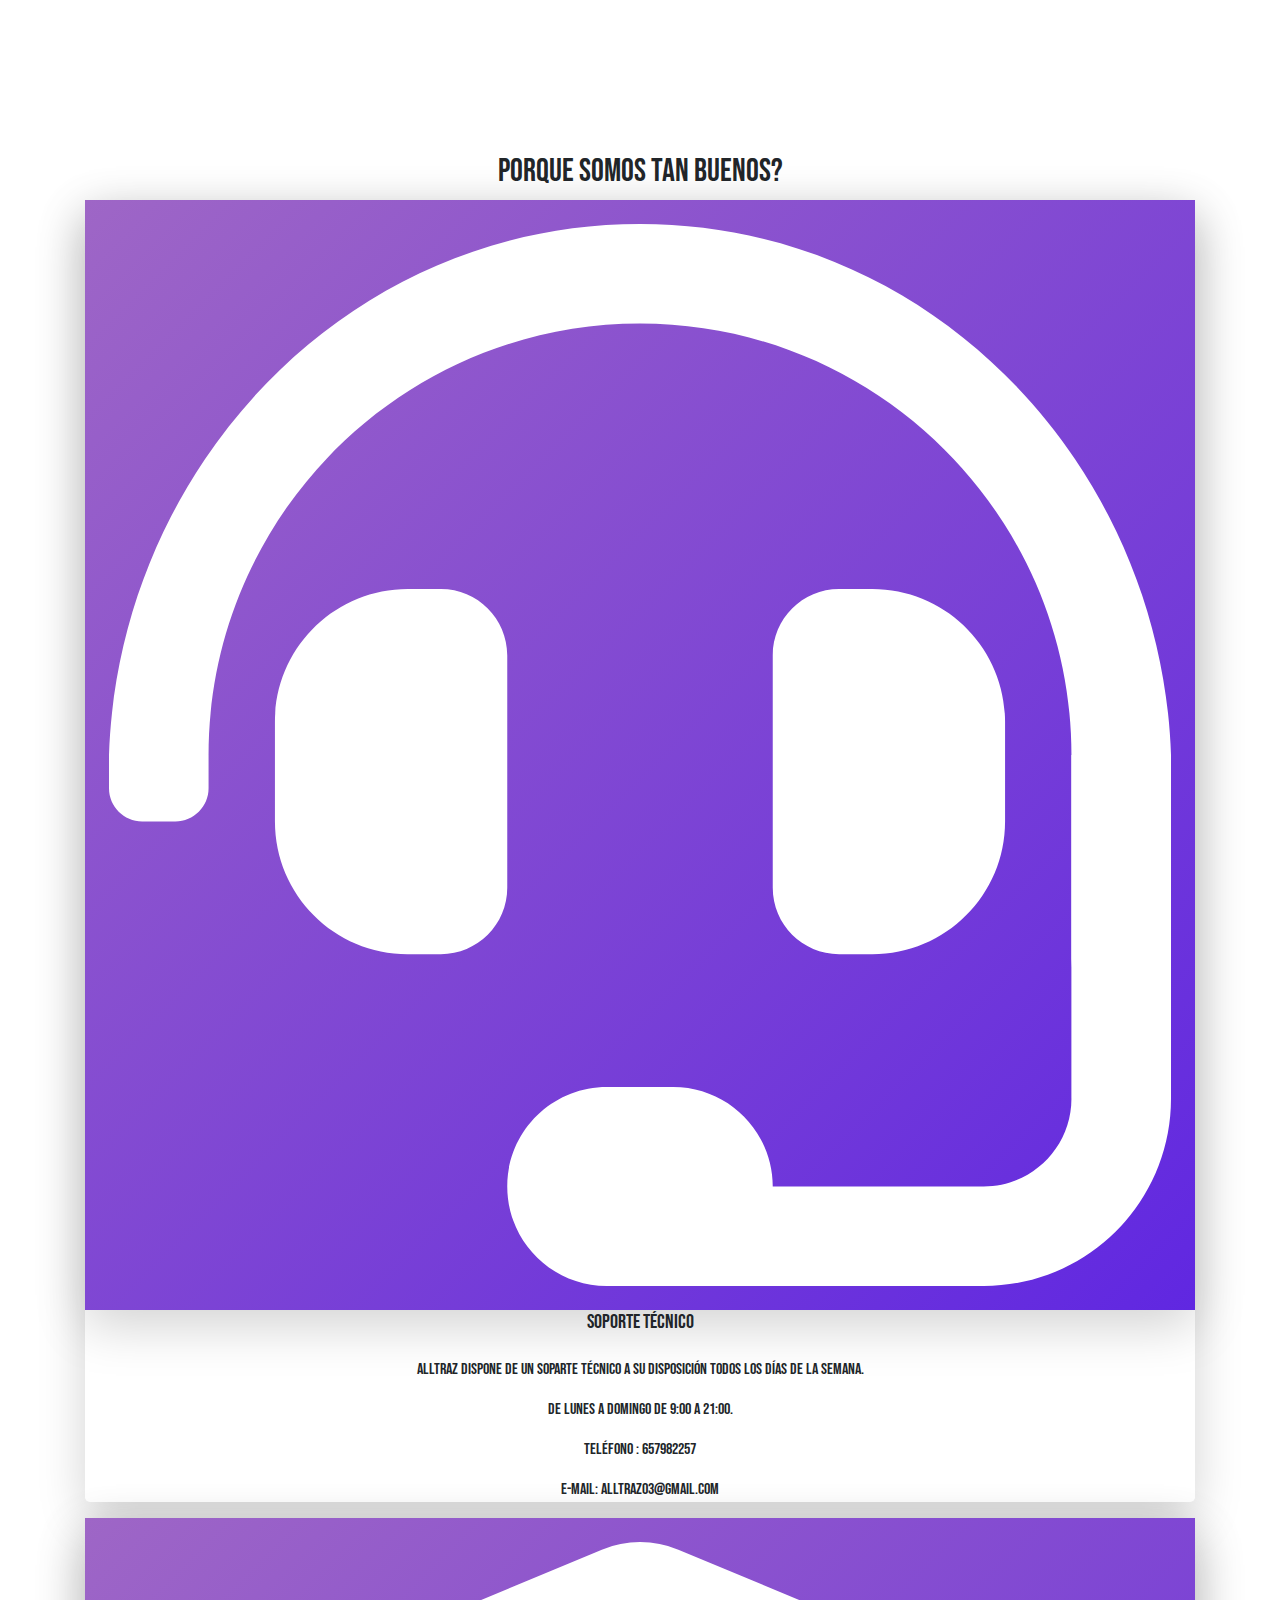
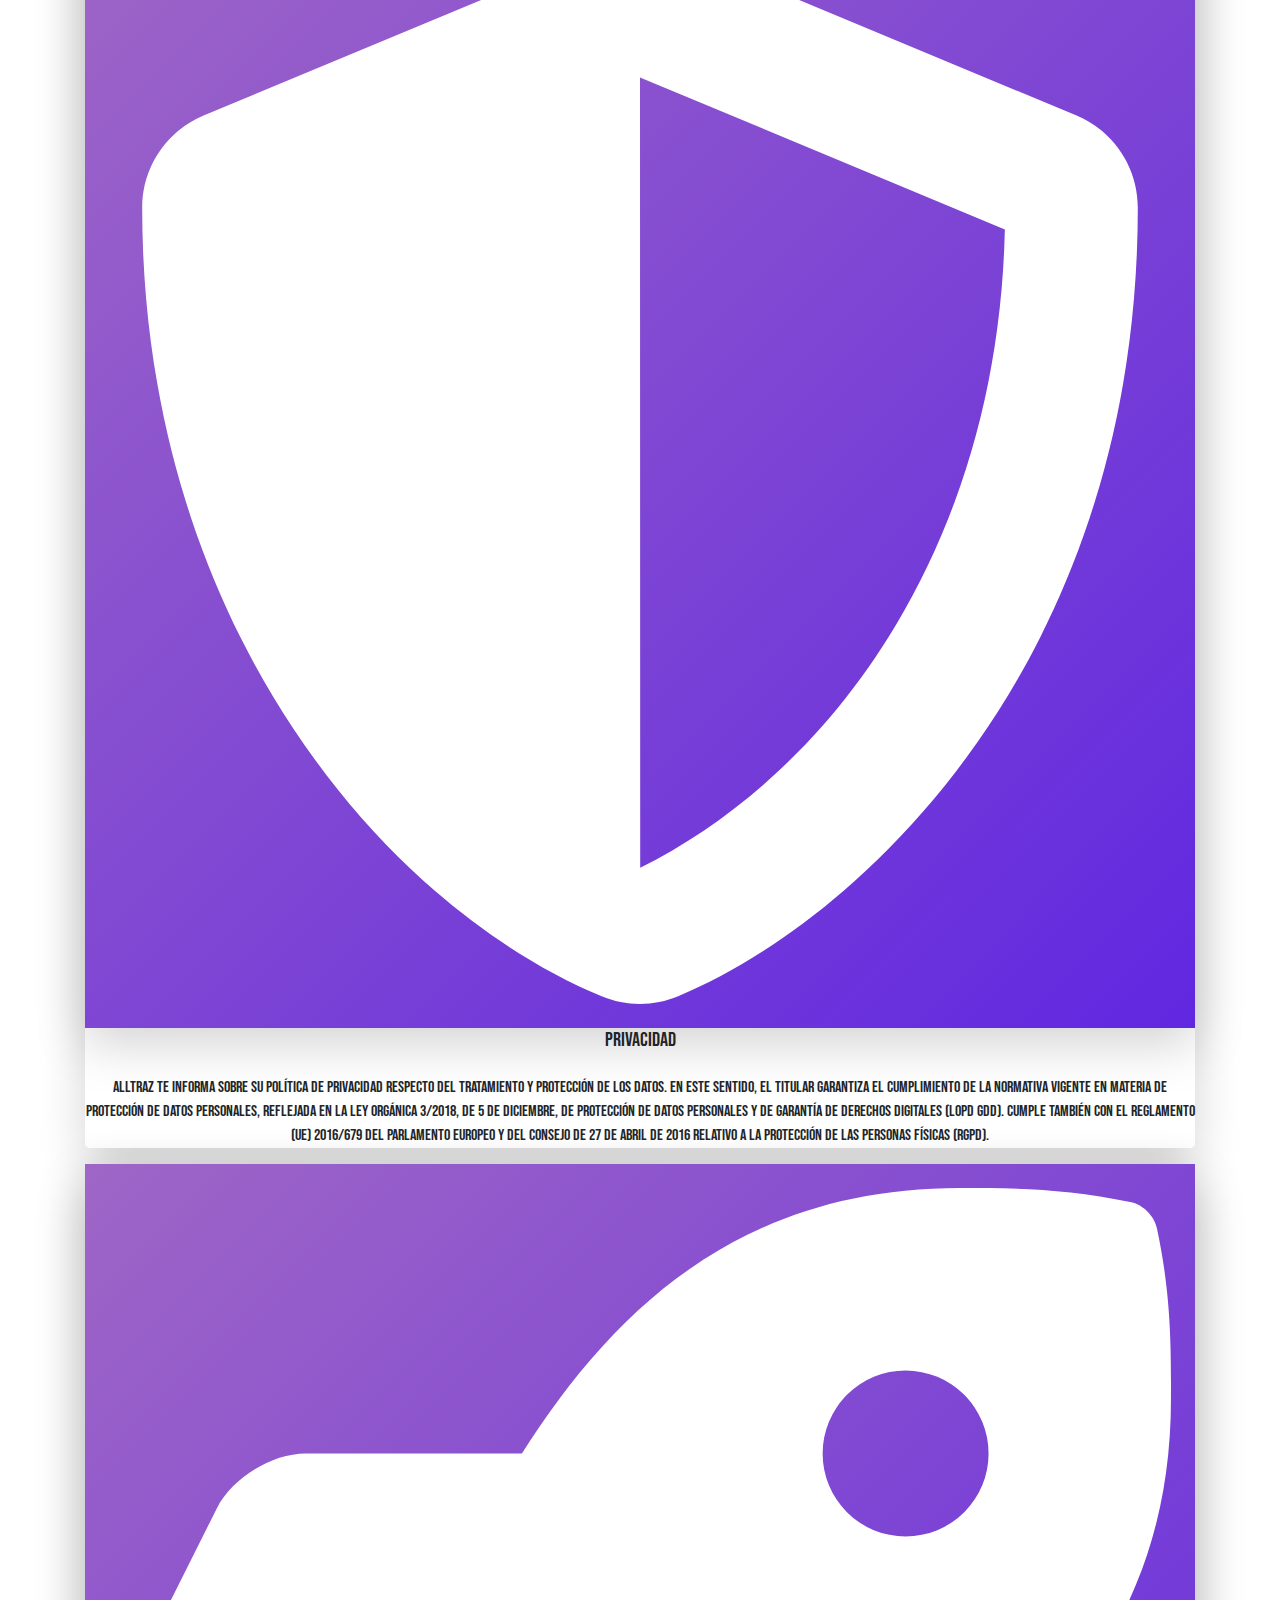
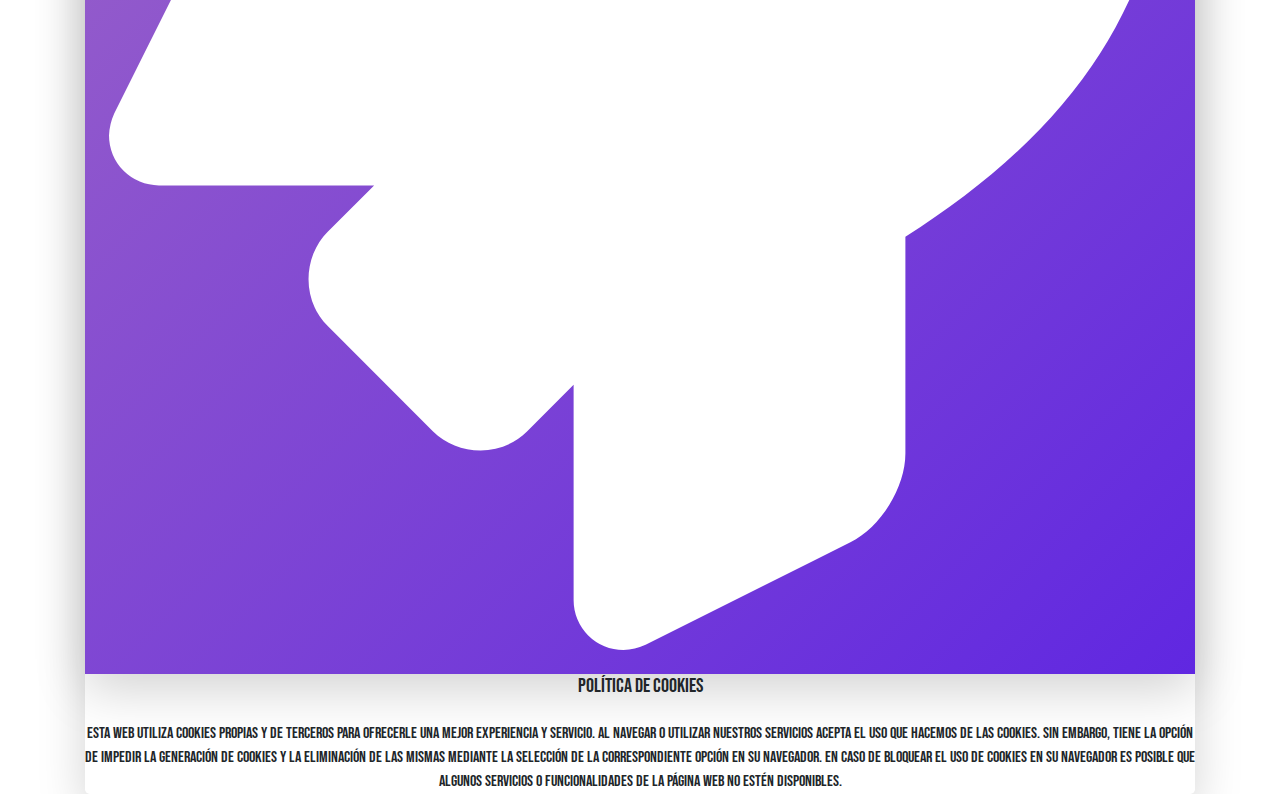
==== commit eb9a0ef9: "no message" ====
--- a/Información/LLMM/Index.html
+++ b/Información/LLMM/Index.html
@@ -138,28 +138,30 @@
         </div>
 
         <!-- Contenido Información -->
-        <article id="contenido">
-          <div class="container my-24 px-6 mx-auto">
-              <section class="mb-32 text-gray-800">
-              <h2 class="text-2xl font-bold mb-12 text-center" id="tituloContenido">Sobre la APP</h2>
-          
-              <div class="flex flex-wrap mb-12">
-                  <div class="grow-0 shrink-0 basis-auto w-full lg:w-6/12 lg:pr-6 mb-6 lg:mb-0">
-                  <div class="relative overflow-hidden bg-no-repeat bg-cover ripple shadow-lg rounded-lg"
-                      style="background-position: 50%" data-mdb-ripple="true" data-mdb-ripple-color="light">
-                      <img src="Imagenes/mockup4.jpg" class="w-full" alt="moqupCalendario" />
-                      <a href="#!">
-                      <div
-                          class="absolute top-0 right-0 bottom-0 left-0 w-full h-full overflow-hidden bg-fixed opacity-0 hover:opacity-100 transition duration-300 ease-in-out"
-                          style="background-color: rgba(251, 251, 251, 0.2)"></div>
-                      </a>
-                  </div>
-                  </div>
+        
+          <article id="contenido">
+            <div class="container ">
+                <section class="mb-32 text-gray-800">
+                <h2 class="text-2xl font-bold mb-12 text-center" id="tituloContenido">Sobre la APP</h2>
+            
+                <div class="flex flex-wrap mb-12">
+                    <div class="grow-0 shrink-0 basis-auto w-24 lg:w-6/12 lg:pr-6 mb-6 lg:mb-0">
+                    <div class="relative overflow-hidden bg-no-repeat bg-cover ripple shadow-lg rounded-lg"
+                        style="background-position: 50%" data-mdb-ripple="true" data-mdb-ripple-color="light">
+                        <img src="Imagenes/mockup_copia1.jpg" class="w-full" alt="moqupCalendario" height="50%" width="50%" />
+                        <img src="Imagenes/mockup_copia1.jpg" class="w-full" alt="moqupCalendario" height="50%" width="50%" /> 
+                        <a href="#!">
+                        <div
+                            class="absolute top-0 right-0 bottom-0 left-0 w-full h-full overflow-hidden bg-fixed opacity-0 hover:opacity-100 transition duration-300 ease-in-out"
+                            style="background-color: rgba(251, 251, 251, 0.2)"></div>
+                        </a>
+                    </div>
+                    </div>
           
                   <div class="grow-0 shrink-0 basis-auto w-full lg:w-6/12 lg:pl-6">
                   <h3 class="text-2xl font-bold mb-4">Calendario</h3>
                   <div class="text-red-600 text-sm mb-4 flex items-center font-medium">
-                      <img src="Imagenes/mockup5.jpg" alt="calendario" />
+                      <img src="Imagenes/opciones.svg" alt="calendario" />
                   </div>
                   <p class="text-gray-500 mb-6">
                       EL calendario nos permite organizarnos los días como queramos, ya que dispone 
@@ -332,7 +334,8 @@
                     Notificaciones
                     <br/>
                 </h3>
-                <p> La aplicación dispone de notificaciones que permitirán al usuario cuando </p>
+                <p> La aplicación dispone de notificaciones que permitirán al usuario saber cuando una empresa suba productos nuevos o haga cambios en su empresa.
+                    Se podrán filtrar las notificaciones en Configuración.</p>
                 </li>
             </ul>
             <button class="prev-screen">
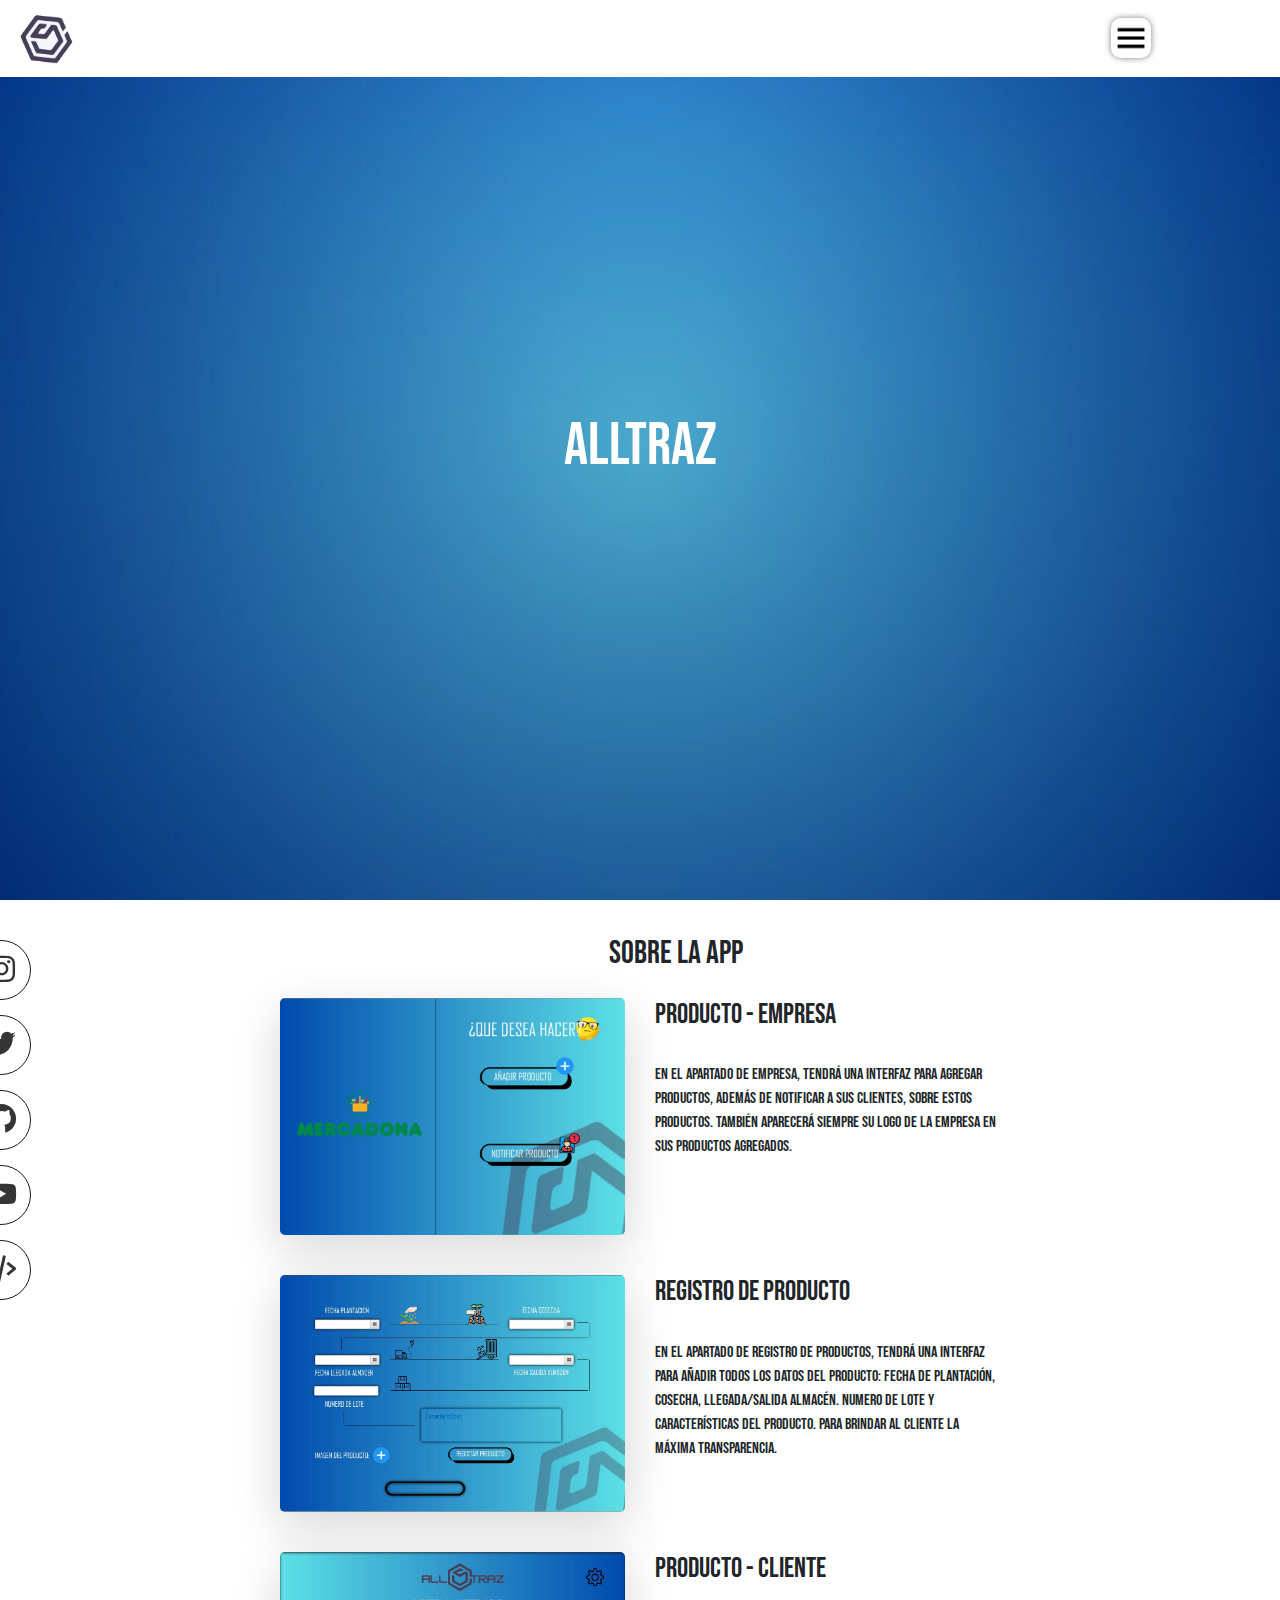
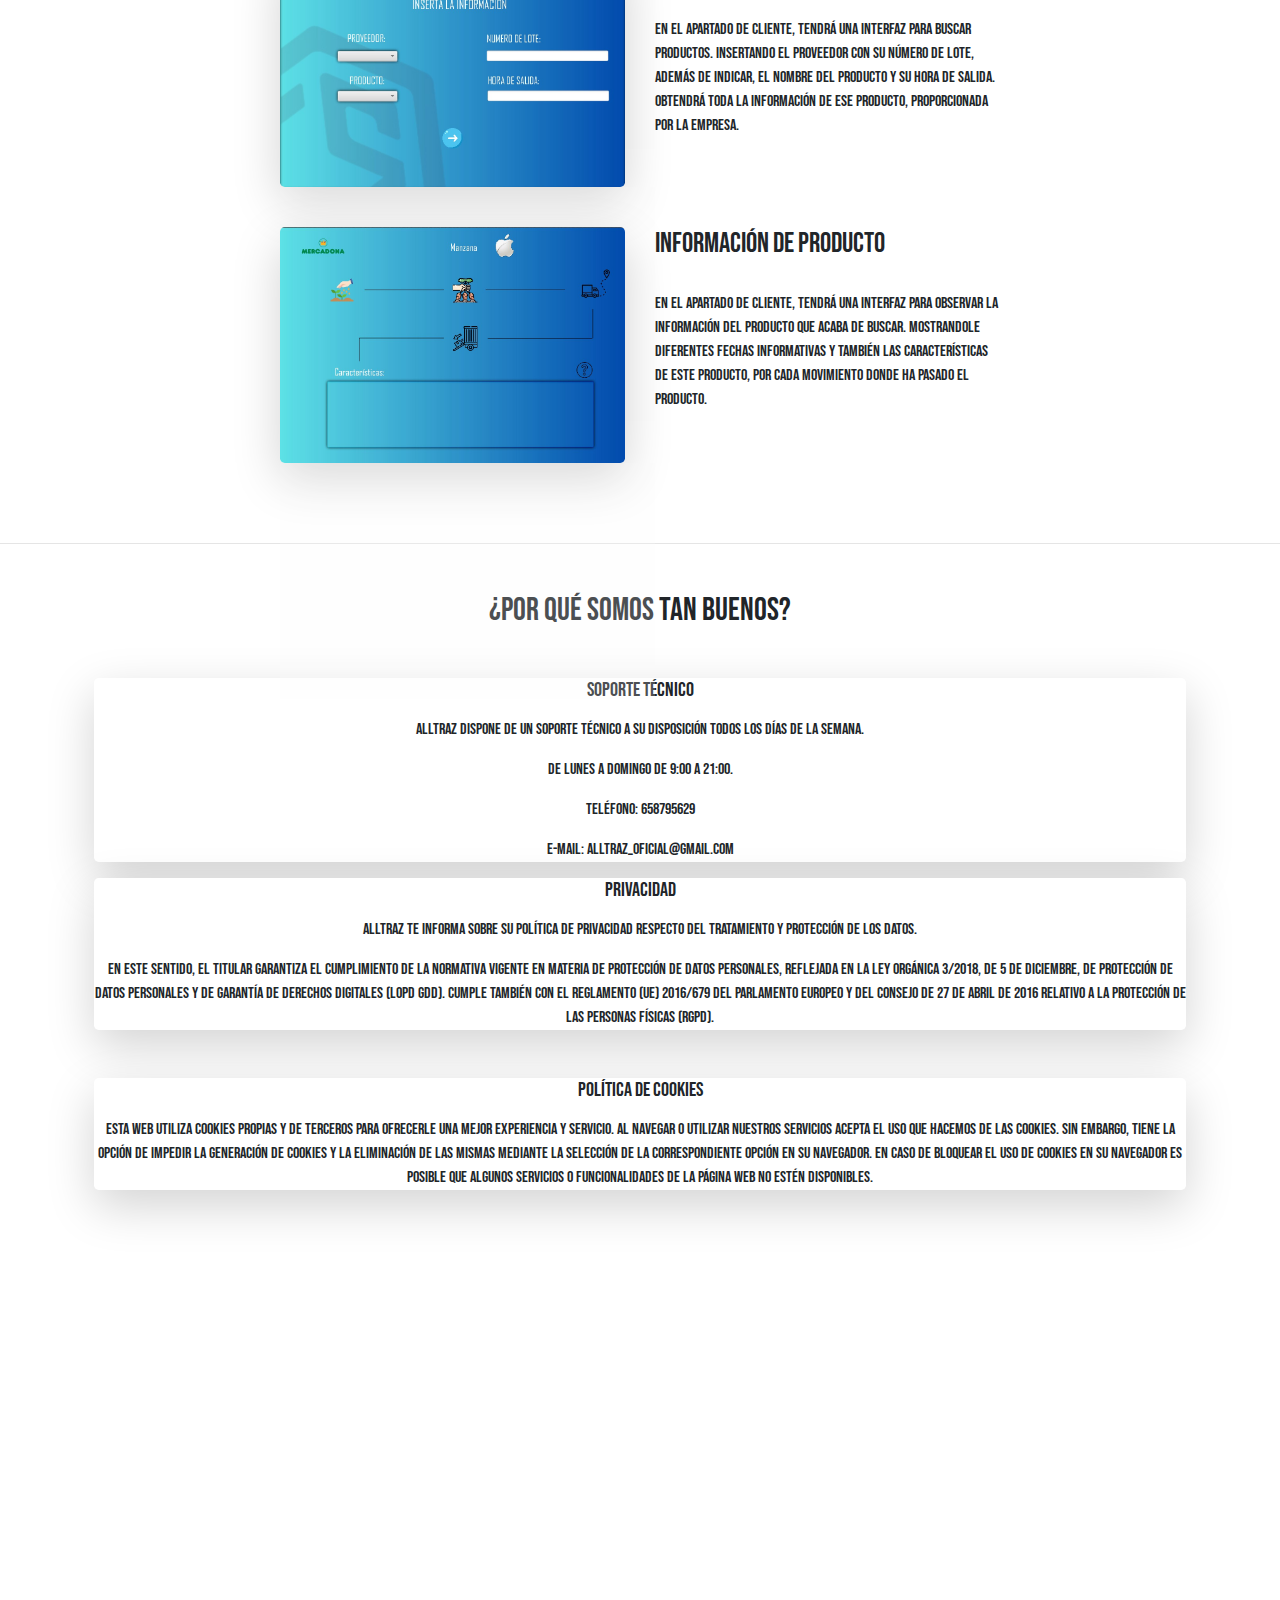
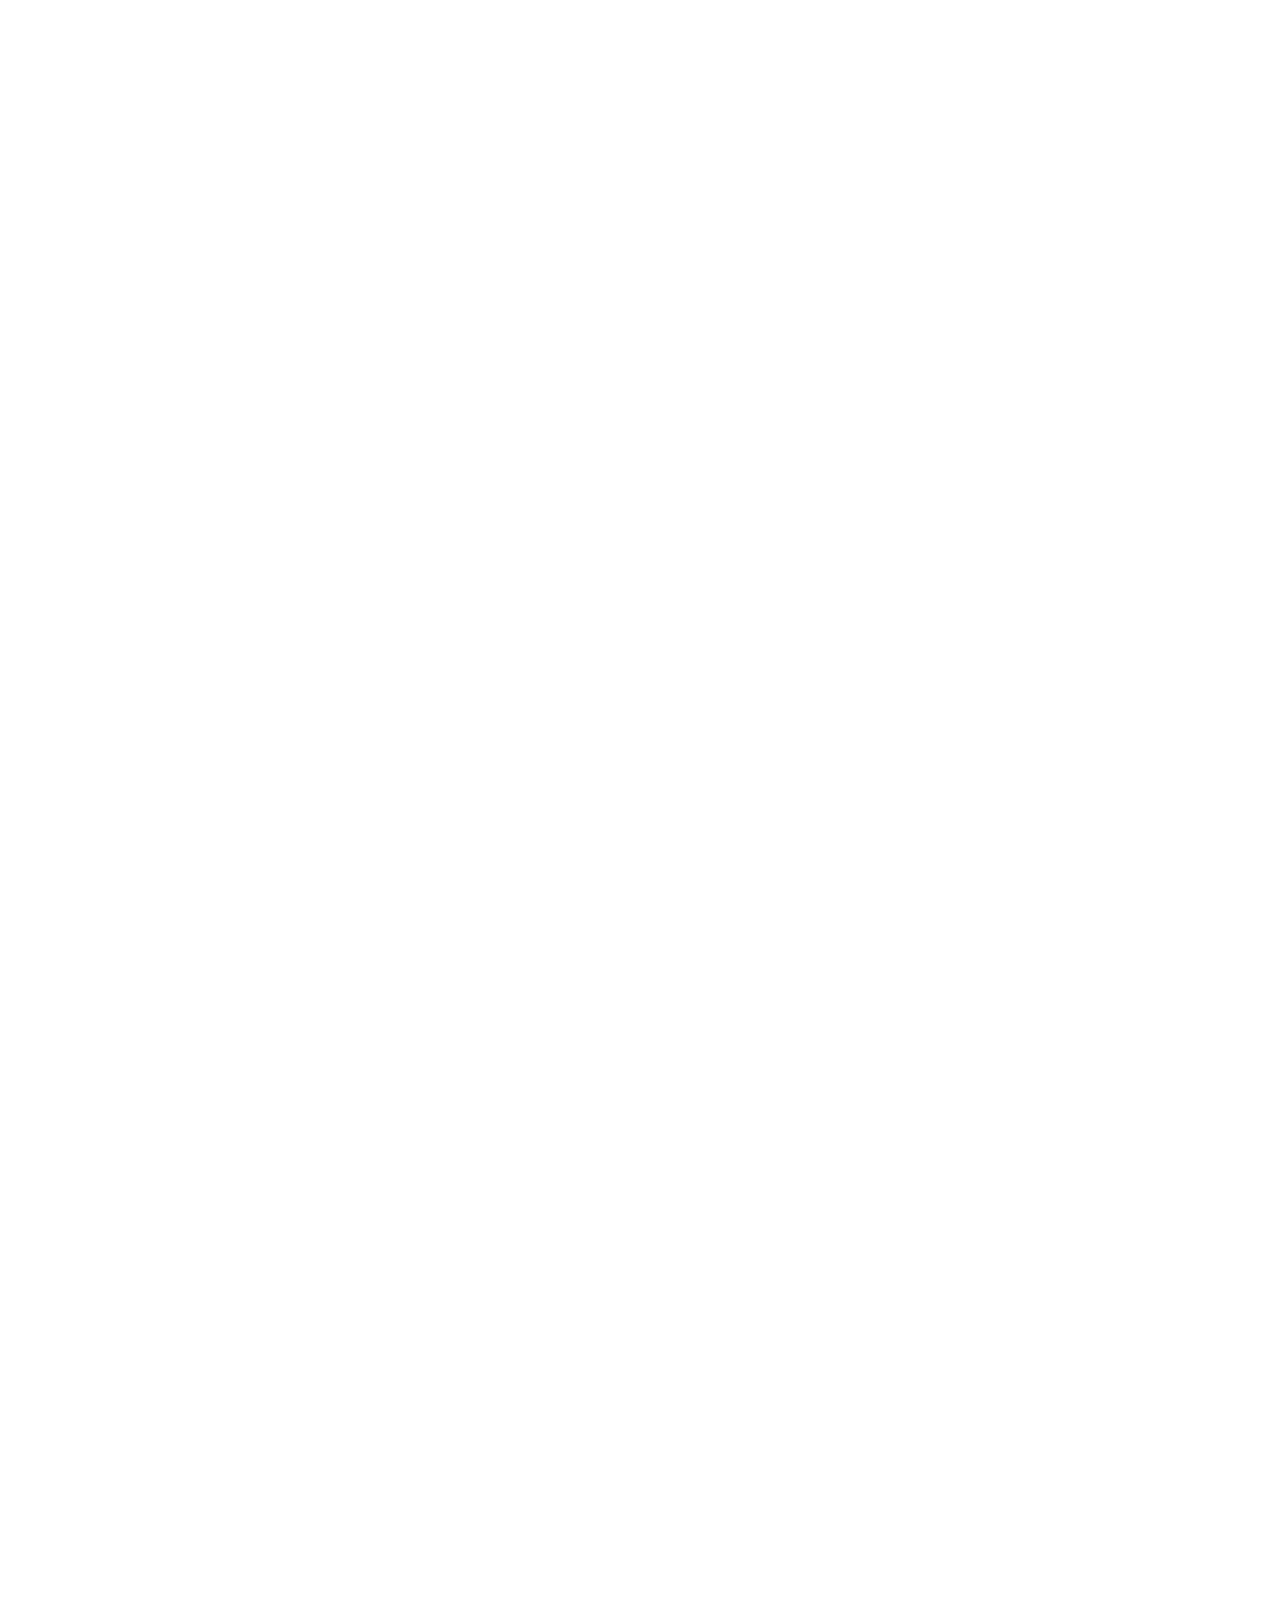
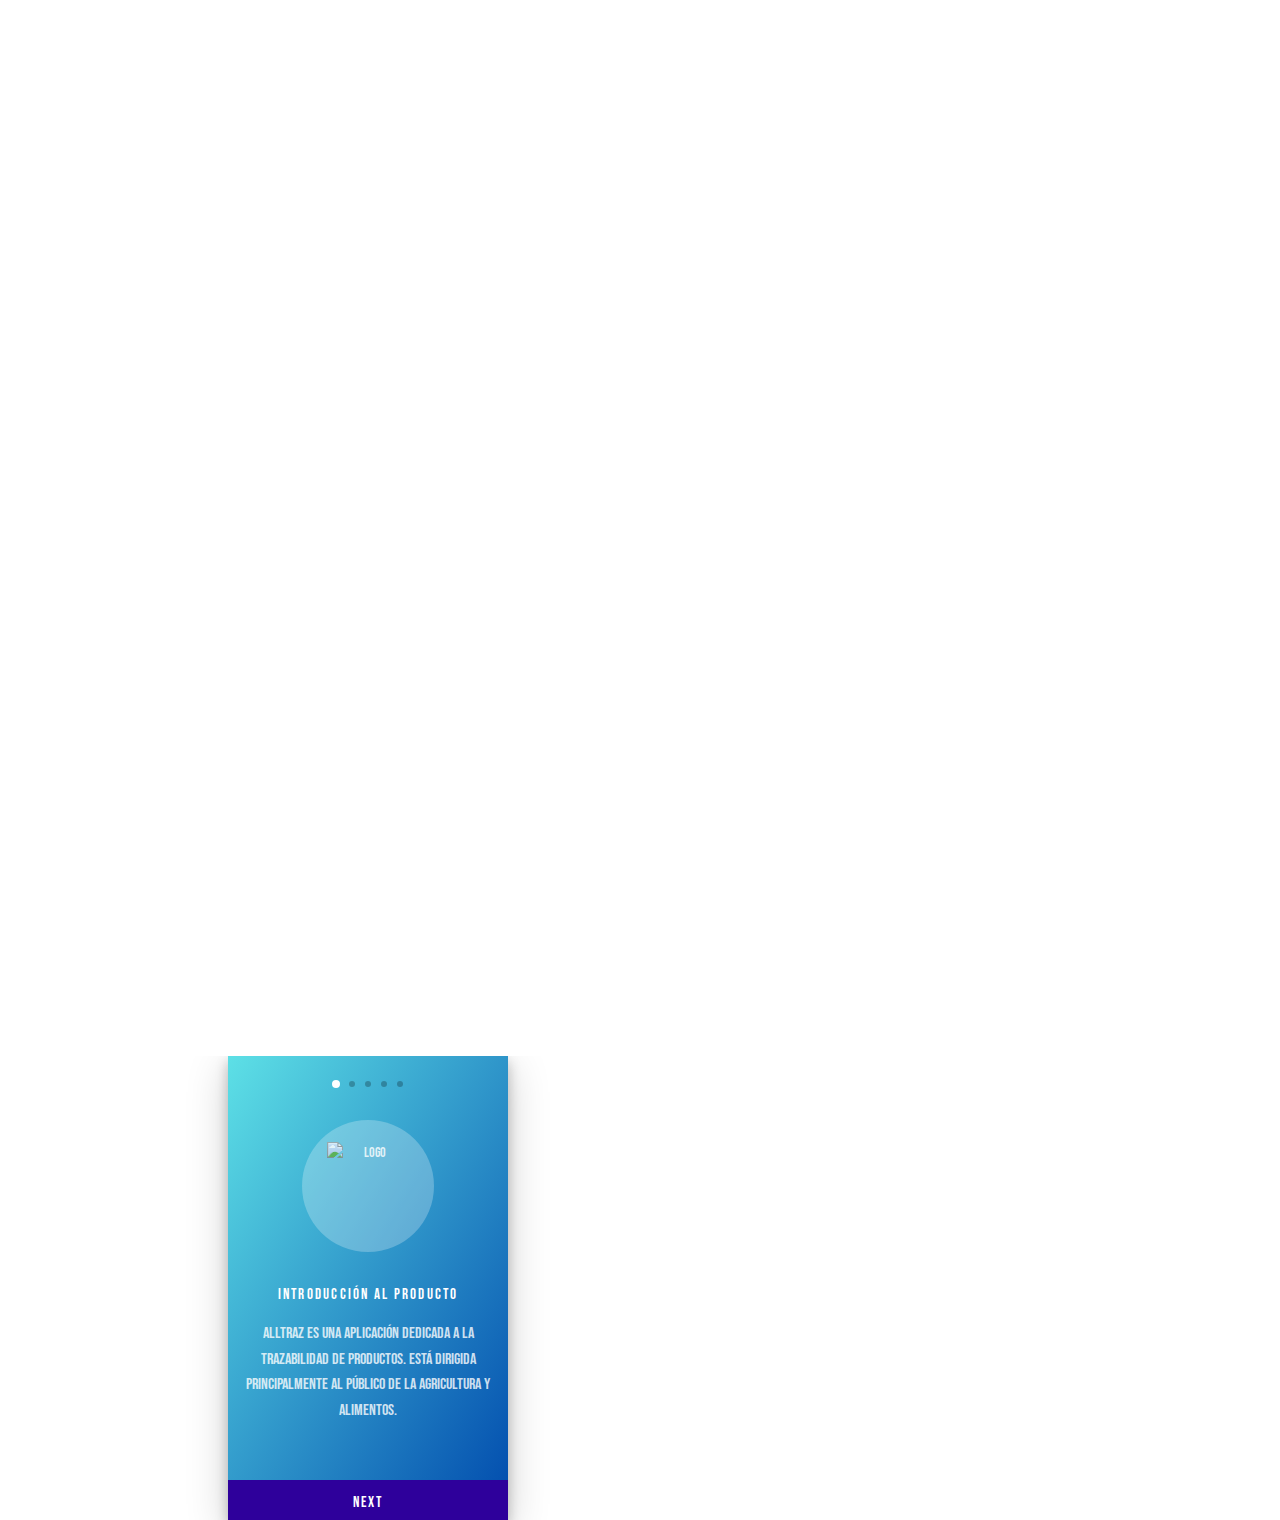
==== commit 523893c2: "ALLTRAZ WEB FINALIZADO" ====
--- a/Información/LLMM/Index.html
+++ b/Información/LLMM/Index.html
@@ -41,25 +41,13 @@
     <li id="boton-secciones" class="list__item list__item--click">
       <div class="list__button list__button--click">
           <img src="Imagenes/Menu/youtube.svg" class="list__img" alt="Youtube">
-          <a href="https://www.youtube.com/channel/UCGflAdTCGFpYf2Ayjhg4GIA" class="nav__link">Youtube - Demostraciones</a>
+          <a href="https://www.youtube.com/@xuquercentreeducatiu6070" class="nav__link">Youtube - Demo</a>
           <img src="Imagenes/Menu/arrow.svg" class="list__arrow" alt="Arrow">
       </div>
 
       <ul class="list__show">
           <li class="list__inside">
-              <a href="HTML/VideoGeneral.html" class="nav__link nav__link--inside">General</a>
-          </li>
-
-          <li class="list__inside">
-              <a href="HTML/VideoCalendario.html" class="nav__link nav__link--inside">Calendario</a>
-          </li>
-
-          <li class="list__inside">
-              <a href="HTML/VideoModulos.html" class="nav__link nav__link--inside">Modulos</a>
-          </li>
-
-          <li class="list__inside">
-              <a href="HTML/VideoTareas.html" class="nav__link nav__link--inside">Tareas</a>
+              <a href="HTML/VideoGeneral.html" class="nav__link nav__link--inside">VideoTutorial</a>
           </li>
       </ul>
   </li>
@@ -114,23 +102,23 @@
         <div id="logo-fixed" class="my-div-fixed">
             <article id="logos"> 
                 <div class="redes-sociales">
-                    <a class="red-social-icono trigger show" id="instagram" href="https://www.instagram.com/xuquer_ce/">
+                    <a class="red-social-icono trigger show" id="instagram" href="https://www.instagram.com/alltraz_oficial/">
                         <i class="bx bxl-instagram "></i>
                     </a>
                     
-                    <a class="red-social-icono trigger show" id="twitter" href="https://twitter.com/xuquer_ce">
+                    <a class="red-social-icono trigger show" id="twitter" href="https://twitter.com/alltraz">
                         <i class="bx bxl-twitter"></i>
                     </a>
     
-                    <a class="red-social-icono trigger show" id="github" href="https://github.com/DarioRB03/MyReminder">
+                    <a class="red-social-icono trigger show" id="github" href="https://github.com/DarioRB03/Alltraz">
                         <i class='bx bxl-github'></i>
                     </a>
     
-                    <a class="red-social-icono trigger show" id="youtube" href="https://www.youtube.com/channel/UCGflAdTCGFpYf2Ayjhg4GIA">
+                    <a class="red-social-icono trigger show" id="youtube" href="https://www.youtube.com/@xuquercentreeducatiu6070">
                         <i class='bx bxl-youtube'></i>       
                     </a>
     
-                    <a class="red-social-icono trigger show" id="code" href="html/Codigo.html">
+                    <a class="red-social-icono trigger show" id="code" href="">
                         <i class="bx bx-code-alt "></i>
                     </a>
                 </div>
@@ -138,127 +126,104 @@
         </div>
 
         <!-- Contenido Información -->
-        
-          <article id="contenido">
-            <div class="container ">
-                <section class="mb-32 text-gray-800">
-                <h2 class="text-2xl font-bold mb-12 text-center" id="tituloContenido">Sobre la APP</h2>
+<article id="contenido">
+    <div class="container my-5 px-4">
+      <section class="mb-5">
+        <h2 class="text-2xl font-bold mb-4 text-center" id="tituloContenido">Sobre la APP</h2>
+  
+        <div class="row mb-4">
+          <div class="col-md-6 mb-3">
+            <div class="overflow-hidden bg-no-repeat bg-cover shadow-lg rounded-lg" style="background-position: 50%">
+              <img src="../LLMM/Imagenes/interfazEmpresaMockup.jpg" class="w-100" alt="moqupCalendario" />
+              <a href="#!">
+                <div class="position-absolute top-0 right-0 bottom-0 left-0 w-100 h-100 overflow-hidden bg-fixed opacity-0 hover:opacity-100 transition duration-300 ease-in-out" style="background-color: rgba(251, 251, 251, 0.2)"></div>
+              </a>
+            </div>
+          </div>
+  
+          <div class="col-md-6">
+            <h3 class="text-2xl font-bold mb-3"> PRODUCTO - EMPRESA </h3>
+            <div class="text-red-600 text-sm mb-3 d-flex align-items-center font-medium">
             
-                <div class="flex flex-wrap mb-12">
-                    <div class="grow-0 shrink-0 basis-auto w-24 lg:w-6/12 lg:pr-6 mb-6 lg:mb-0">
-                    <div class="relative overflow-hidden bg-no-repeat bg-cover ripple shadow-lg rounded-lg"
-                        style="background-position: 50%" data-mdb-ripple="true" data-mdb-ripple-color="light">
-                        <img src="Imagenes/mockup_copia1.jpg" class="w-full" alt="moqupCalendario" height="50%" width="50%" />
-                        <img src="Imagenes/mockup_copia1.jpg" class="w-full" alt="moqupCalendario" height="50%" width="50%" /> 
-                        <a href="#!">
-                        <div
-                            class="absolute top-0 right-0 bottom-0 left-0 w-full h-full overflow-hidden bg-fixed opacity-0 hover:opacity-100 transition duration-300 ease-in-out"
-                            style="background-color: rgba(251, 251, 251, 0.2)"></div>
-                        </a>
-                    </div>
-                    </div>
-          
-                  <div class="grow-0 shrink-0 basis-auto w-full lg:w-6/12 lg:pl-6">
-                  <h3 class="text-2xl font-bold mb-4">Calendario</h3>
-                  <div class="text-red-600 text-sm mb-4 flex items-center font-medium">
-                      <img src="Imagenes/opciones.svg" alt="calendario" />
-                  </div>
-                  <p class="text-gray-500 mb-6">
-                      EL calendario nos permite organizarnos los días como queramos, ya que dispone 
-                      de una amplia personalización, podemos añadir tareas a los días, añadir horas 
-                      de los módulos, añadir notas y personalizar los días a nuestro gusto. 
-                  </p>
-                  
-                  </div>
-              </div>
-          
-              <div class="flex flex-wrap lg:flex-row-reverse mb-12">
-                  <div class="grow-0 shrink-0 basis-auto w-full lg:w-6/12 lg:pl-6 mb-6 lg:mb-0">
-                  <div class="relative overflow-hidden bg-no-repeat bg-cover ripple shadow-lg rounded-lg"
-                      style="background-position: 50%" data-mdb-ripple="true" data-mdb-ripple-color="light">
-                      <img src="Imagenes/mockup6.jpg" class="w-full" alt="moqupModulos" />
-                      <a href="#!">
-                      <div
-                          class="absolute top-0 right-0 bottom-0 left-0 w-full h-full overflow-hidden bg-fixed opacity-0 hover:opacity-100 transition duration-300 ease-in-out"
-                          style="background-color: rgba(251, 251, 251, 0.2)"></div>
-                      </a>
-                  </div>
-                  </div>
-          
-                  <div class="grow-0 shrink-0 basis-auto w-full lg:w-6/12 lg:pr-6">
-                  <h3 class="text-2xl font-bold mb-4">Modulos</h3>
-                  <div class="text-blue-600 text-sm mb-4 flex items-center font-medium">
-                      <img src="Imagenes/mockup7.jpg" alt="Modulos"/>
-                  </div>
-                  <p class="text-gray-500">
-                      EL apartado de módulos nos permite añadir, eliminar y editar 
-                      los diferentes módulos que necesitemos para organizarnos las 
-                      tareas, notas o cualquier evento que queramos asignar al módulo. 
-                      Tendremos una vista previa de los módulos y una vista detallada de
-                      toda la información del módulo. 
-                  </p>
-                  </div>
-              </div>
-          
-              <div class="flex flex-wrap">
-                  <div class="grow-0 shrink-0 basis-auto w-full lg:w-6/12 lg:pr-6 mb-6 lg:mb-0">
-                  <div class="relative overflow-hidden bg-no-repeat bg-cover ripple shadow-lg rounded-lg"
-                      style="background-position: 50%" data-mdb-ripple="true" data-mdb-ripple-color="light">
-                      <img src="Imagenes/mockup8.jpg" class="w-full" alt="moqupOpciones" />
-                      <a href="#!">
-                      <div
-                          class="absolute top-0 right-0 bottom-0 left-0 w-full h-full overflow-hidden bg-fixed opacity-0 hover:opacity-100 transition duration-300 ease-in-out"
-                          style="background-color: rgba(251, 251, 251, 0.2)"></div>
-                      </a>
-                  </div>
-                  </div>
-          
-                  <div class="grow-0 shrink-0 basis-auto w-full lg:w-6/12 lg:pl-6">
-                  <h3 class="text-2xl font-bold mb-4">Configuración</h3>
-                  <div class="text-yellow-600 text-sm mb-4 flex items-center font-medium">
-                      <img src="Imagenes/mockup9.jpg" alt="Opciones" />
-                  </div>
-                  <p class="text-gray-500">
-          En la pagina configuración de nuestra aplicación disponemos de varias
-           opciones de personalización como puede ser, elegir el tema claro u oscuro, 
-           elegir el tamaño de letras, permitir, bloquear o limitar las notificaciones
-           y restablecer completamente la configuración a la inicial.
-
-                  </p>
-                  </div>
-              </div>
-
-              <div class="flex flex-wrap lg:flex-row-reverse mb-12" id="ultimoDiv">
-                  <div class="grow-0 shrink-0 basis-auto w-full lg:w-6/12 lg:pl-6 mb-6 lg:mb-0">
-                  <div class="relative overflow-hidden bg-no-repeat bg-cover ripple shadow-lg rounded-lg"
-                      style="background-position: 50%" data-mdb-ripple="true" data-mdb-ripple-color="light">
-                      <img src="Imagenes/mockup10.jpg" class="w-full" alt="moqupTareas" />
-                      <a href="#!">
-                      <div
-                          class="absolute top-0 right-0 bottom-0 left-0 w-full h-full overflow-hidden bg-fixed opacity-0 hover:opacity-100 transition duration-300 ease-in-out"
-                          style="background-color: rgba(251, 251, 251, 0.2)"></div>
-                      </a>
-                  </div>
-                  </div>
-          
-                  <div class="grow-0 shrink-0 basis-auto w-full lg:w-6/12 lg:pr-6">
-
-                  <h3 class="text-2xl font-bold mb-4">Tareas</h3>
-                  <div class="text-blue-600 text-sm mb-4 flex items-center font-medium">
-                      <img src="Imagenes/tareas.svg" alt="Tareas" />
-                  </div>
-                  <p class="text-gray-500">
-                      My reminder dispone de un apartado de tareas el cual nos permitirá añadir,
-                      eliminar y editar tareas. Cada tarea dispone de un Id, una descripción y 
-                      una fecha de entrega. También podemos asignar las tareas a los módulos, lo
-                      que nos permitirá enlazar las tareas con los módulos en caso de que sea 
-                      necesario.   
-                  </p>
-                  </div>
-              </div>
-              </section>
-          </div>
-      </article>
+            </div>
+            <p class="text-gray-500 mb-4">
+              En el apartado de empresa, tendrá una interfaz para agregar productos, además de notificar a sus clientes, sobre estos productos.
+              También aparecerá siempre su logo de la empresa en sus productos agregados. 
+            </p>
+          </div>
+        </div>
+  
+        <div class="row mb-4">
+          <div class="col-md-6 mb-3">
+            <div class="overflow-hidden bg-no-repeat bg-cover shadow-lg rounded-lg" style="background-position: 50%">
+              <img src="../LLMM/Imagenes/registroProductoMockup.jpg" class="w-100" alt="moqupModulos" />
+              <a href="#!">
+                <div class="position-absolute top-0 right-0 bottom-0 left-0 w-100 h-100 overflow-hidden bg-fixed opacity-0 hover:opacity-100 transition duration-300 ease-in-out" style="background-color: rgba(251, 251, 251, 0.2)"></div>
+              </a>
+            </div>
+          </div>
+  
+          <div class="col-md-6">
+            <h3 class="text-2xl font-bold mb-3"> REGISTRO DE PRODUCTO </h3>
+            <div class="text-blue-600 text-sm mb-3 d-flex align-items-center font-medium">
+              
+            </div>
+            <p class="text-gray-500 mb-4">
+              En el apartado de registro de productos, tendrá una interfaz para añadir todos los datos del producto: 
+              Fecha de plantación, cosecha, llegada/salida almacén.
+              Numero de lote y características del producto.
+              Para brindar al cliente la máxima transparencia.
+            </p>
+          </div>
+        </div>
+  
+        <div class="row mb-4">
+          <div class="col-md-6 mb-3">
+            <div class="overflow-hidden bg-no-repeat bg-cover shadow-lg rounded-lg" style="background-position: 50%">
+              <img src="../LLMM/Imagenes/buscarProductoMockup.jpg" class="w-100" alt="moqupOpciones" />
+              <a href="#!">
+                <div class="position-absolute top-0 right-0 bottom-0 left-0 w-100 h-100 overflow-hidden bg-fixed opacity-0 hover:opacity-100 transition duration-300 ease-in-out" style="background-color: rgba(251, 251, 251, 0.2)"></div>
+              </a>
+            </div>
+          </div>
+  
+          <div class="col-md-6">
+            <h3 class="text-2xl font-bold mb-3">PRODUCTO - CLIENTE </h3>
+            <div class="text-yellow-600 text-sm mb-3 d-flex align-items-center font-medium">
+              
+            </div>
+            <p class="text-gray-500 mb-4">
+              En el apartado de cliente, tendrá una interfaz para buscar productos.
+              Insertando el proveedor con su número de lote, además de indicar, el nombre del producto y su hora de salida.
+              Obtendrá toda la información de ese producto, proporcionada por la empresa.
+            </p>
+          </div>
+        </div>
+  
+        <div class="row mb-4">
+          <div class="col-md-6 mb-3">
+            <div class="overflow-hidden bg-no-repeat bg-cover shadow-lg rounded-lg" style="background-position: 50%">
+              <img src="../LLMM/Imagenes/infoProductoMockup.jpg" class="w-100" alt="moqupTareas" />
+              <a href="#!">
+                <div class="position-absolute top-0 right-0 bottom-0 left-0 w-100 h-100 overflow-hidden bg-fixed opacity-0 hover:opacity-100 transition duration-300 ease-in-out" style="background-color: rgba(251, 251, 251, 0.2)"></div>
+              </a>
+            </div>
+          </div>
+  
+          <div class="col-md-6">
+            <h3 class="text-2xl font-bold mb-3"> INFORMACIÓN DE PRODUCTO </h3>
+            <div class="text-blue-600 text-sm mb-3 d-flex align-items-center font-medium">
+             
+            </div>
+            <p class="text-gray-500">
+              En el apartado de cliente, tendrá una interfaz para observar la información del producto que acaba de buscar.
+              Mostrandole diferentes fechas informativas y también las características de este producto, por cada movimiento donde ha pasado el producto.
+            </p>
+          </div>
+        </div>
+      </section>
+    </div>
+  </article>
 
   <!-- Carousel de Cards -->
   <article id="card-fixed" class="my-div-fixed">
@@ -358,91 +323,59 @@
 
 <!-- Footer De Información -->
 <hr>
-<div class="container my-24 px-6 mx-auto" id="footerEspaciado">
-<section class="mb-32 text-gray-800 text-center">
-<h2 class="text-3xl font-bold mb-20">Porque somos tan buenos?</h2>
-
-<div class="grid lg:gap-x-12 lg:grid-cols-3">
-    <div class="mb-12 lg:mb-0">
-    <div class="rounded-lg shadow-lg h-full block bg-white">
-        <div class="flex justify-center">
-        <div class="p-4 rounded-full shadow-lg inline-block -mt-8 colorFooter">
-            <svg class="w-8 h-8 text-white" xmlns="http://www.w3.org/2000/svg" viewBox="0 0 512 512">
-            <path fill="currentColor"
-                d="M192 208c0-17.67-14.33-32-32-32h-16c-35.35 0-64 28.65-64 64v48c0 35.35 28.65 64 64 64h16c17.67 0 32-14.33 32-32V208zm176 144c35.35 0 64-28.65 64-64v-48c0-35.35-28.65-64-64-64h-16c-17.67 0-32 14.33-32 32v112c0 17.67 14.33 32 32 32h16zM256 0C113.18 0 4.58 118.83 0 256v16c0 8.84 7.16 16 16 16h16c8.84 0 16-7.16 16-16v-16c0-114.69 93.31-208 208-208s208 93.31 208 208h-.12c.08 2.43.12 165.72.12 165.72 0 23.35-18.93 42.28-42.28 42.28H320c0-26.51-21.49-48-48-48h-32c-26.51 0-48 21.49-48 48s21.49 48 48 48h181.72c49.86 0 90.28-40.42 90.28-90.28V256C507.42 118.83 398.82 0 256 0z">
-            </path>
-            </svg>
-        </div>
-        </div>
-        <div class="p-6">
-        <h5 class="text-lg font-semibold mb-4">Soporte Técnico</h5>
-        <p>
-            Alltraz dispone de un soparte técnico a su disposición todos 
-            los días de la semana. 
-        </p>
-            <p> De lunes a domingo de 9:00 a 21:00. </p>
-  <p> Teléfono : 657982257 </p>
-  <p> E-Mail: alltraz03@gmail.com </p>
-        </div>
+<div class="container my-5 px-4 mx-auto" id="footerEspaciado">
+  <section class="mb-5 text-gray-800 text-center">
+    <h2 class="text-3xl font-bold mb-5">¿Por qué somos tan buenos?</h2>
+
+    <div class="grid gap-5 lg:grid-cols-3">
+      <div class="mb-5 lg:mb-0">
+        <div class="rounded-lg shadow-lg h-full block bg-white">
+          <div class="flex justify-center">
+            
+          <div class="p-6">
+            <h5 class="text-lg font-semibold mb-3">Soporte Técnico</h5>
+            <p>
+              Alltraz dispone de un soporte técnico a su disposición todos los días de la semana.
+            </p>
+            <p>De lunes a domingo de 9:00 a 21:00.</p>
+            <p>Teléfono: 658795629</p>
+            <p>E-Mail: alltraz_oficial@gmail.com</p>
+          </div>
+        </div>
+      </div>
+
+      <div class="mb-5 lg:mb-0">
+        <div class="rounded-lg shadow-lg h-full block bg-white">
+          <div class="flex justify-center">
+            
+          </div>
+          <div class="p-6">
+            <h5 class="text-lg font-semibold mb-3">Privacidad</h5>
+            <p>
+              Alltraz te informa sobre su Política de Privacidad respecto del tratamiento y protección de los datos.
+            </p>
+            <p>
+              En este sentido, el Titular garantiza el cumplimiento de la normativa vigente en materia de protección de datos personales, reflejada en la Ley Orgánica 3/2018, de 5 de diciembre, de Protección de Datos Personales y de Garantía de Derechos Digitales (LOPD GDD). Cumple también con el Reglamento (UE) 2016/679 del Parlamento Europeo y del Consejo de 27 de abril de 2016 relativo a la protección de las personas físicas (RGPD).
+            </p>
+          </div>
+        </div>
+      </div>
+
+      <div>
+        <div class="rounded-lg shadow-lg h-full block bg-white">
+          <div class="flex justify-center">
+            
+          </div>
+          <div class="p-6">
+            <h5 class="text-lg font-semibold mb-3">Política de cookies</h5>
+            <p>
+              Esta web utiliza cookies propias y de terceros para ofrecerle una mejor experiencia y servicio. Al navegar o utilizar nuestros servicios acepta el uso que hacemos de las cookies. Sin embargo, tiene la opción de impedir la generación de cookies y la eliminación de las mismas mediante la selección de la correspondiente opción en su Navegador. En caso de bloquear el uso de cookies en su navegador es posible que algunos servicios o funcionalidades de la página Web no estén disponibles.
+            </p>
+          </div>
+        </div>
+      </div>
     </div>
-    </div>
-
-    <div class="mb-12 lg:mb-0">
-    <div class="rounded-lg shadow-lg h-full block bg-white">
-        <div class="flex justify-center">
-        <div class="p-4 rounded-full shadow-lg inline-block -mt-8 colorFooter">
-            <svg class="w-8 h-8 text-white" xmlns="http://www.w3.org/2000/svg" viewBox="0 0 512 512">
-            <path fill="currentColor"
-                d="M466.5 83.7l-192-80a48.15 48.15 0 0 0-36.9 0l-192 80C27.7 91.1 16 108.6 16 128c0 198.5 114.5 335.7 221.5 380.3 11.8 4.9 25.1 4.9 36.9 0C360.1 472.6 496 349.3 496 128c0-19.4-11.7-36.9-29.5-44.3zM256.1 446.3l-.1-381 175.9 73.3c-3.3 151.4-82.1 261.1-175.8 307.7z">
-            </path>
-            </svg>
-        </div>
-        </div>
-        <div class="p-6">
-        <h5 class="text-lg font-semibold mb-4">Privacidad</h5>
-        <p>
-            Alltraz te informa sobre su Política de Privacidad respecto 
-            del tratamiento y protección de los datos.
-
-            En este sentido, el Titular garantiza el cumplimiento de la normativa
-            vigente en materia de protección de datos personales, reflejada en la 
-            Ley Orgánica 3/2018, de 5 de diciembre, de Protección de Datos Personales 
-            y de Garantía de Derechos Digitales (LOPD GDD). Cumple también con el 
-            Reglamento (UE) 2016/679 del Parlamento Europeo y del Consejo de 27 de 
-            abril de 2016 relativo a la protección de las personas físicas (RGPD).
-
-        </p>
-        </div>
-    </div>
-    </div>
-
-    <div class="">
-    <div class="rounded-lg shadow-lg h-full block bg-white">
-        <div class="flex justify-center">
-        <div class="p-4 rounded-full shadow-lg inline-block -mt-8 colorFooter">
-            <svg class="w-8 h-8 text-white" xmlns="http://www.w3.org/2000/svg" viewBox="0 0 512 512">
-            <path fill="currentColor"
-                d="M505.12019,19.09375c-1.18945-5.53125-6.65819-11-12.207-12.1875C460.716,0,435.507,0,410.40747,0,307.17523,0,245.26909,55.20312,199.05238,128H94.83772c-16.34763.01562-35.55658,11.875-42.88664,26.48438L2.51562,253.29688A28.4,28.4,0,0,0,0,264a24.00867,24.00867,0,0,0,24.00582,24H127.81618l-22.47457,22.46875c-11.36521,11.36133-12.99607,32.25781,0,45.25L156.24582,406.625c11.15623,11.1875,32.15619,13.15625,45.27726,0l22.47457-22.46875V488a24.00867,24.00867,0,0,0,24.00581,24,28.55934,28.55934,0,0,0,10.707-2.51562l98.72834-49.39063c14.62888-7.29687,26.50776-26.5,26.50776-42.85937V312.79688c72.59753-46.3125,128.03493-108.40626,128.03493-211.09376C512.07526,76.5,512.07526,51.29688,505.12019,19.09375ZM384.04033,168A40,40,0,1,1,424.05,128,40.02322,40.02322,0,0,1,384.04033,168Z" />
-            </svg>
-        </div>
-        </div>
-        <div class="p-6">
-        <h5 class="text-lg font-semibold mb-4">Política de cookies</h5>
-        <p>
-            Esta web utiliza cookies propias y de terceros para ofrecerle 
-            una mejor experiencia y servicio. Al navegar o utilizar nuestros 
-            servicios acepta el uso que hacemos de las cookies. Sin embargo, 
-            tiene la opción de impedir la generación de cookies y la eliminación 
-            de las mismas mediante la selección de la correspondiente opción en 
-            su Navegador. En caso de bloquear el uso de cookies en su navegador 
-            es posible que algunos servicios o funcionalidades de la página Web 
-            no estén disponibles.
-        </p>
-        </div>
-    </div>
-    </div>
-</div>
-</section>
+  </section>
 </div>
 </footer>
 
--- a/Información/LLMM/CSS/Index.css
+++ b/Información/LLMM/CSS/Index.css
@@ -60,7 +60,7 @@
 }
 
 #idLogin{
-	background: linear-gradient(to right bottom, #9e66c6, #6027e1);
+	background: linear-gradient(to right bottom, #5de0e6, #004aad);
 }
 
 /* Menú Desplegable */
@@ -265,7 +265,7 @@
 
   #contenido{
 	flex: 1;
-	margin-top: 1%;
+	margin-top: -1%;
 	margin-left: 10%;
 	margin-right: 20%;
   }
